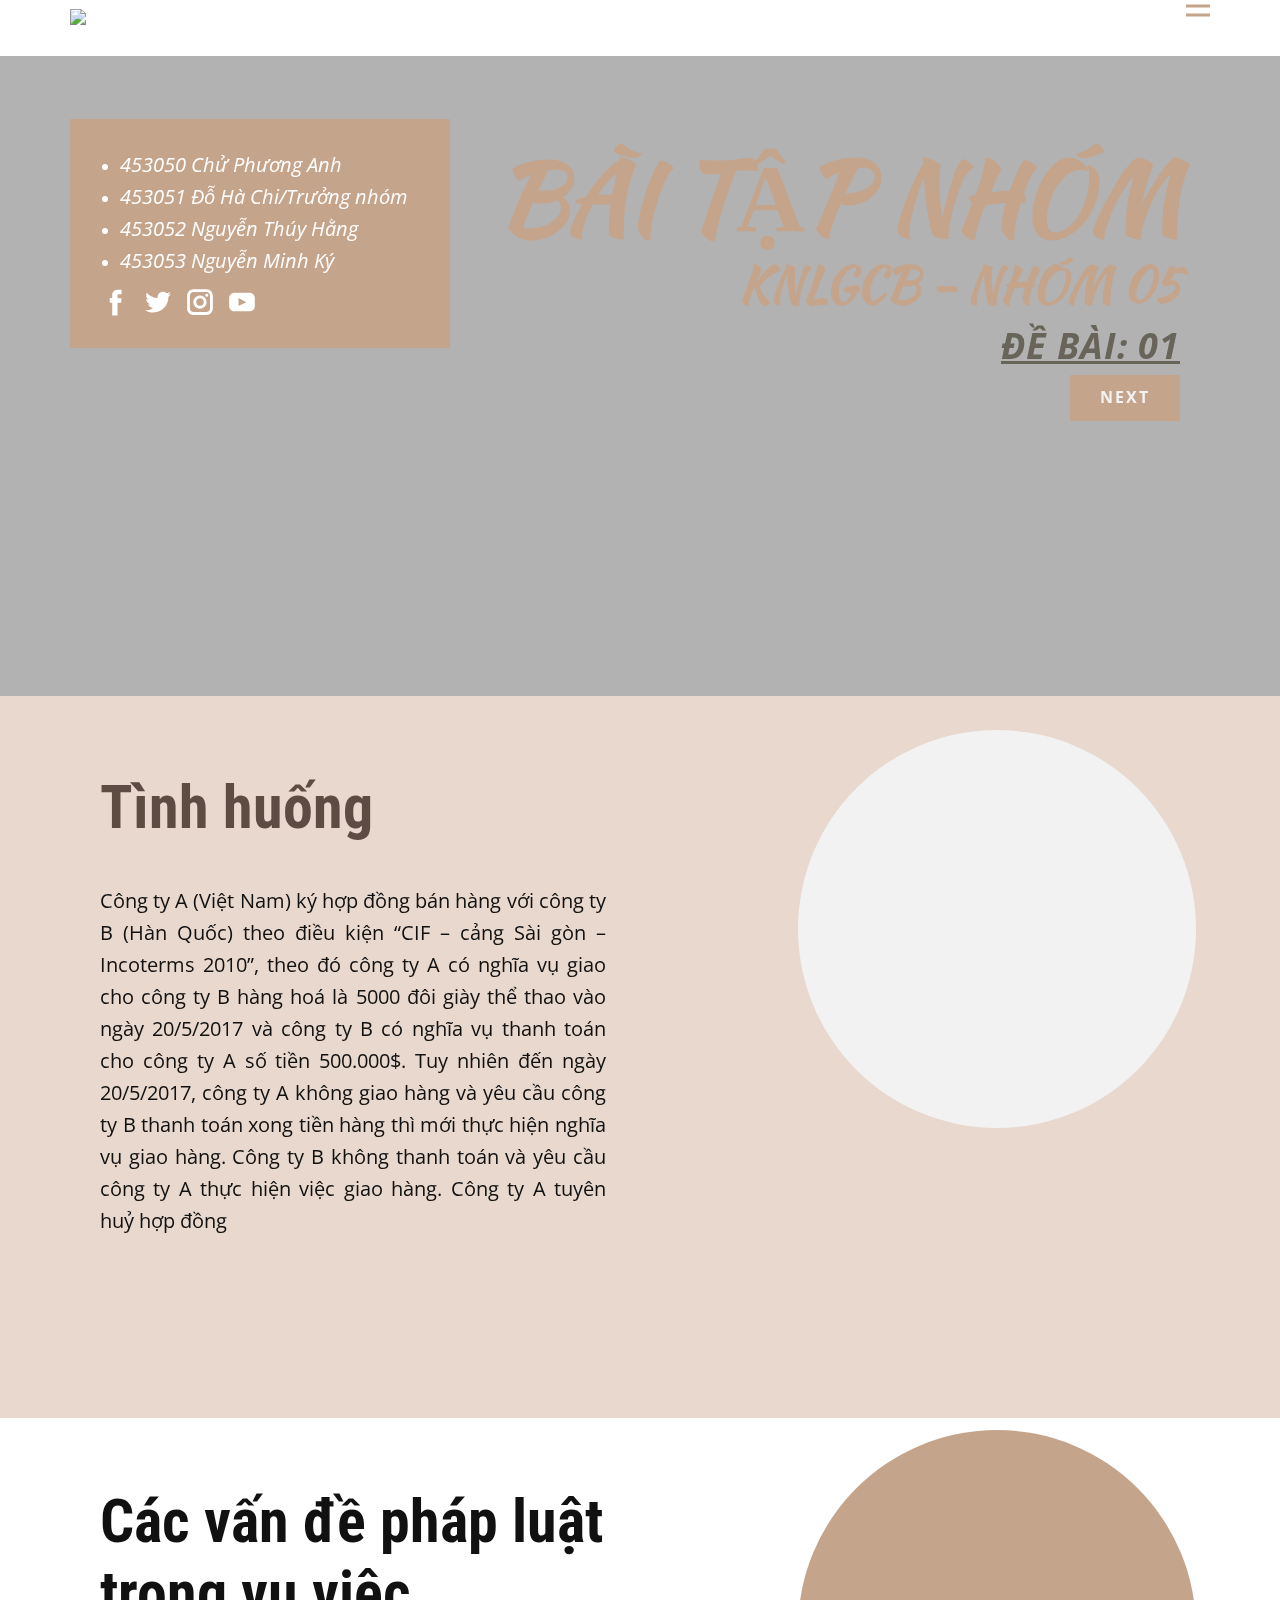
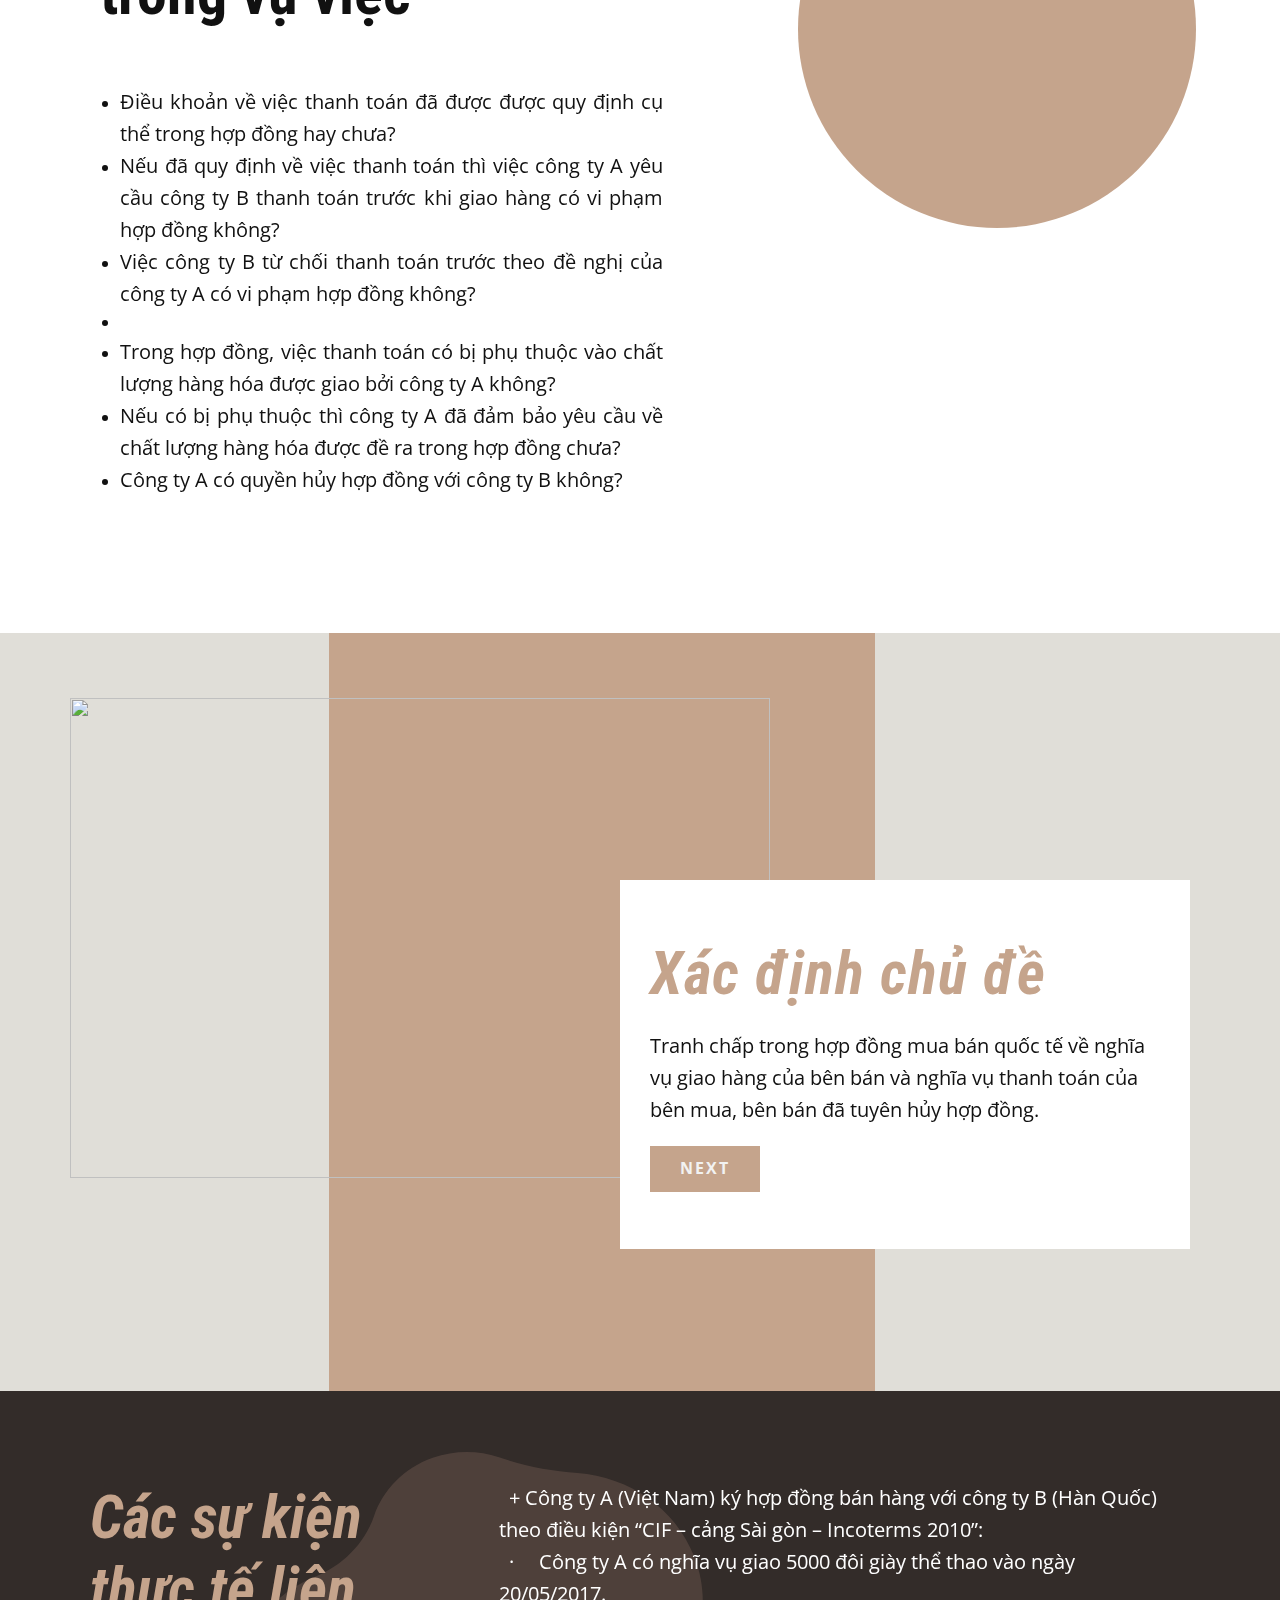
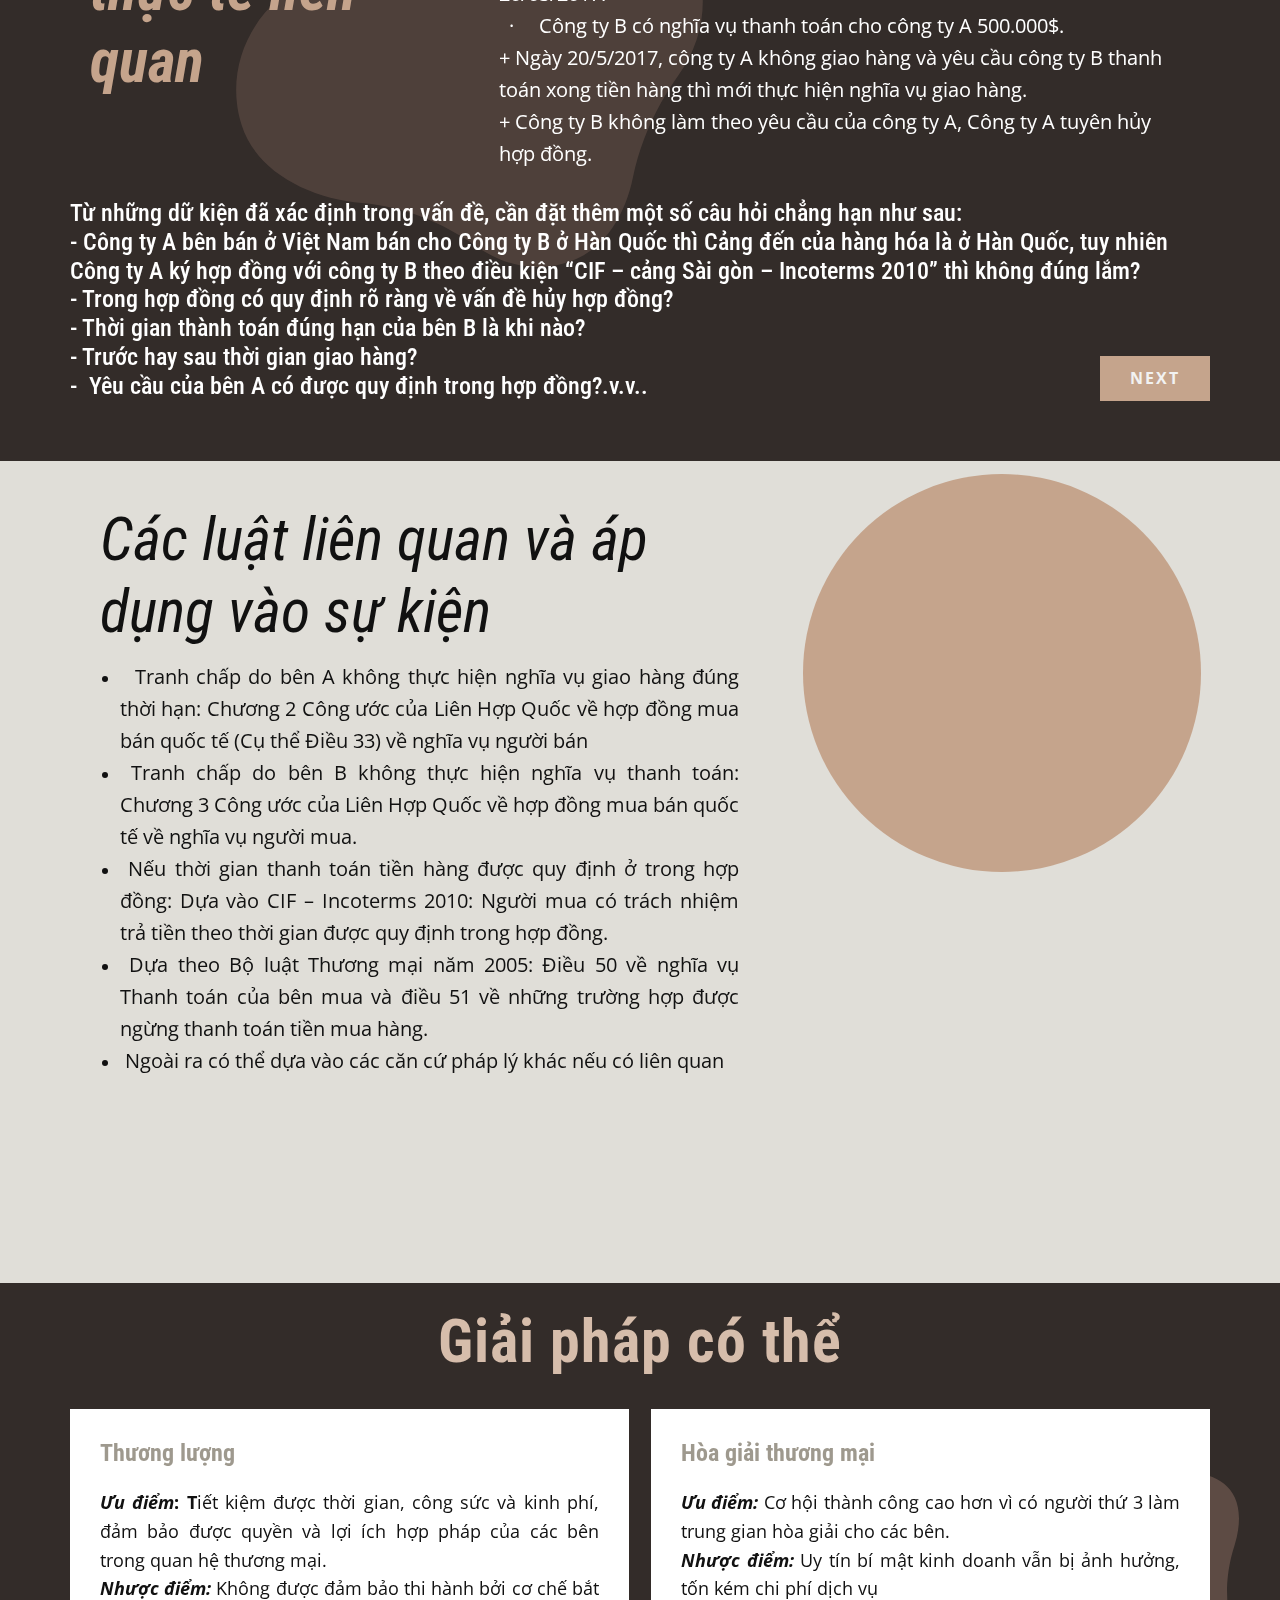
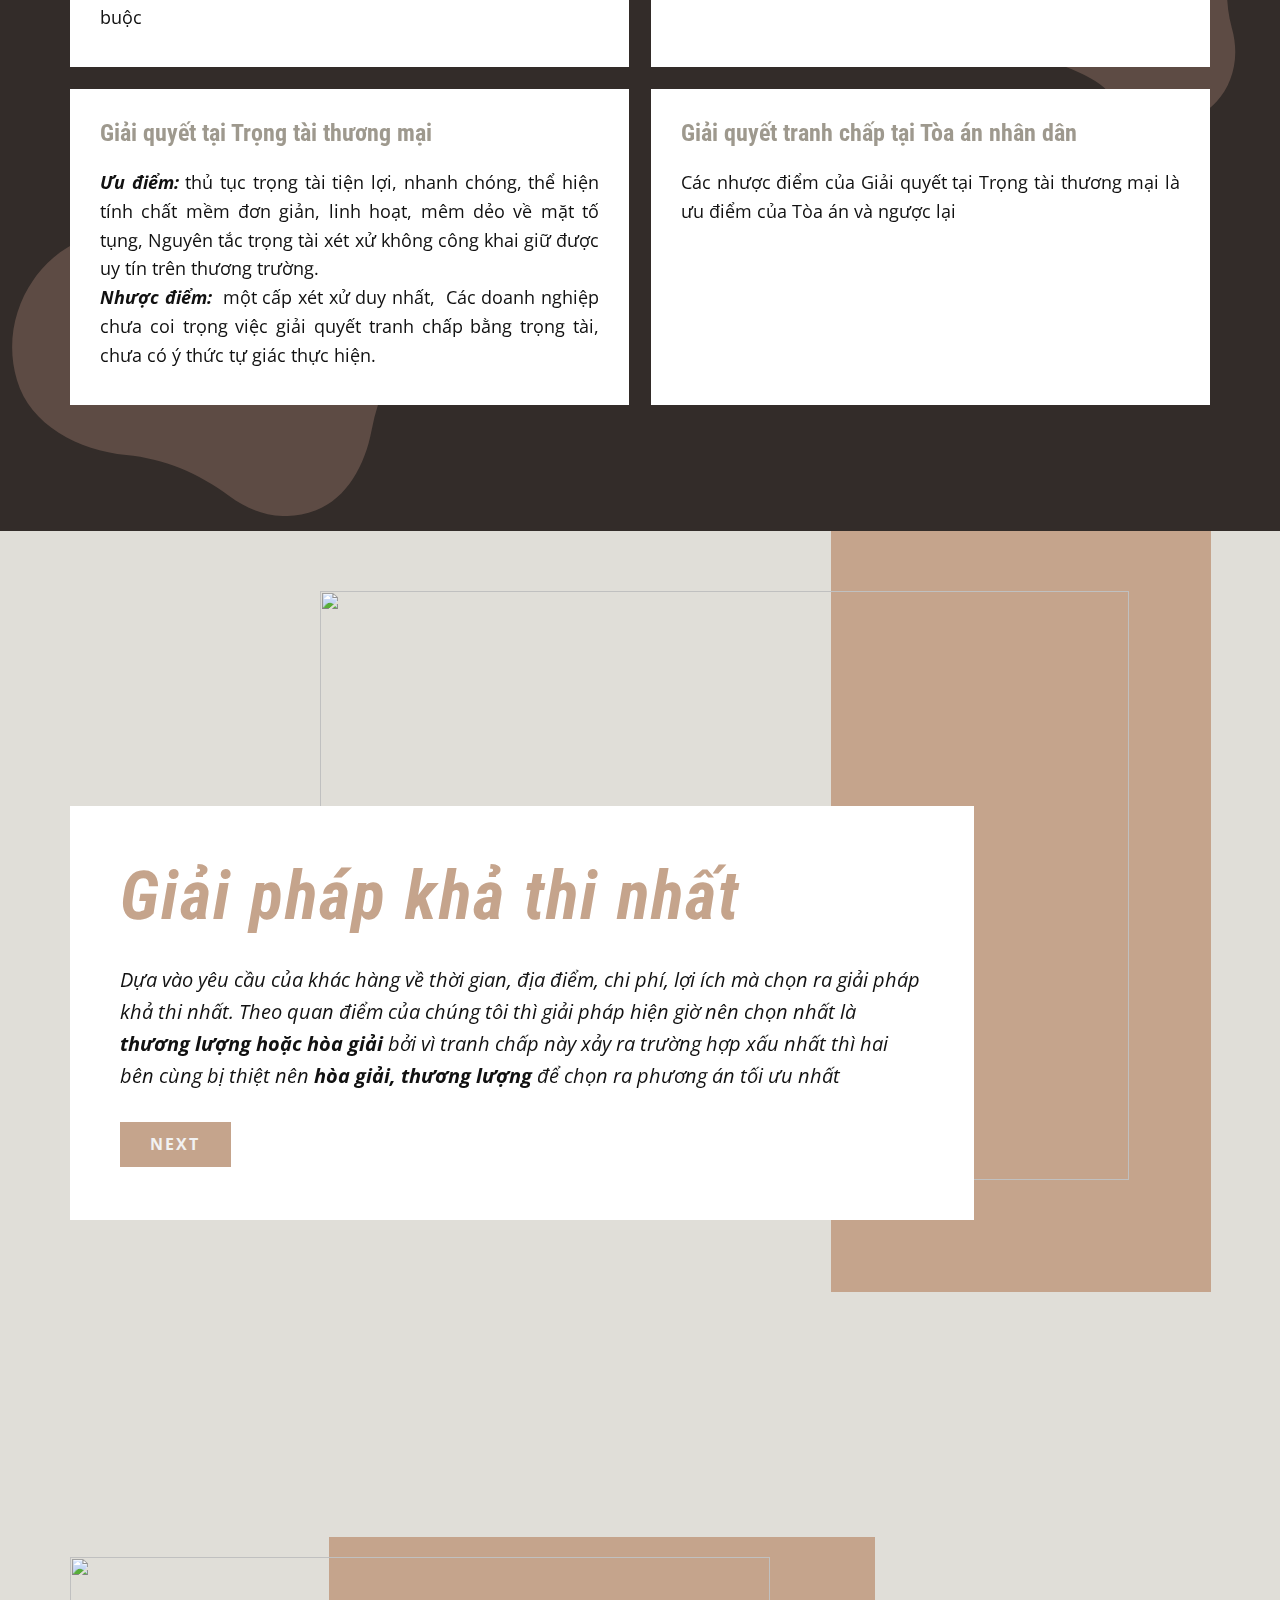
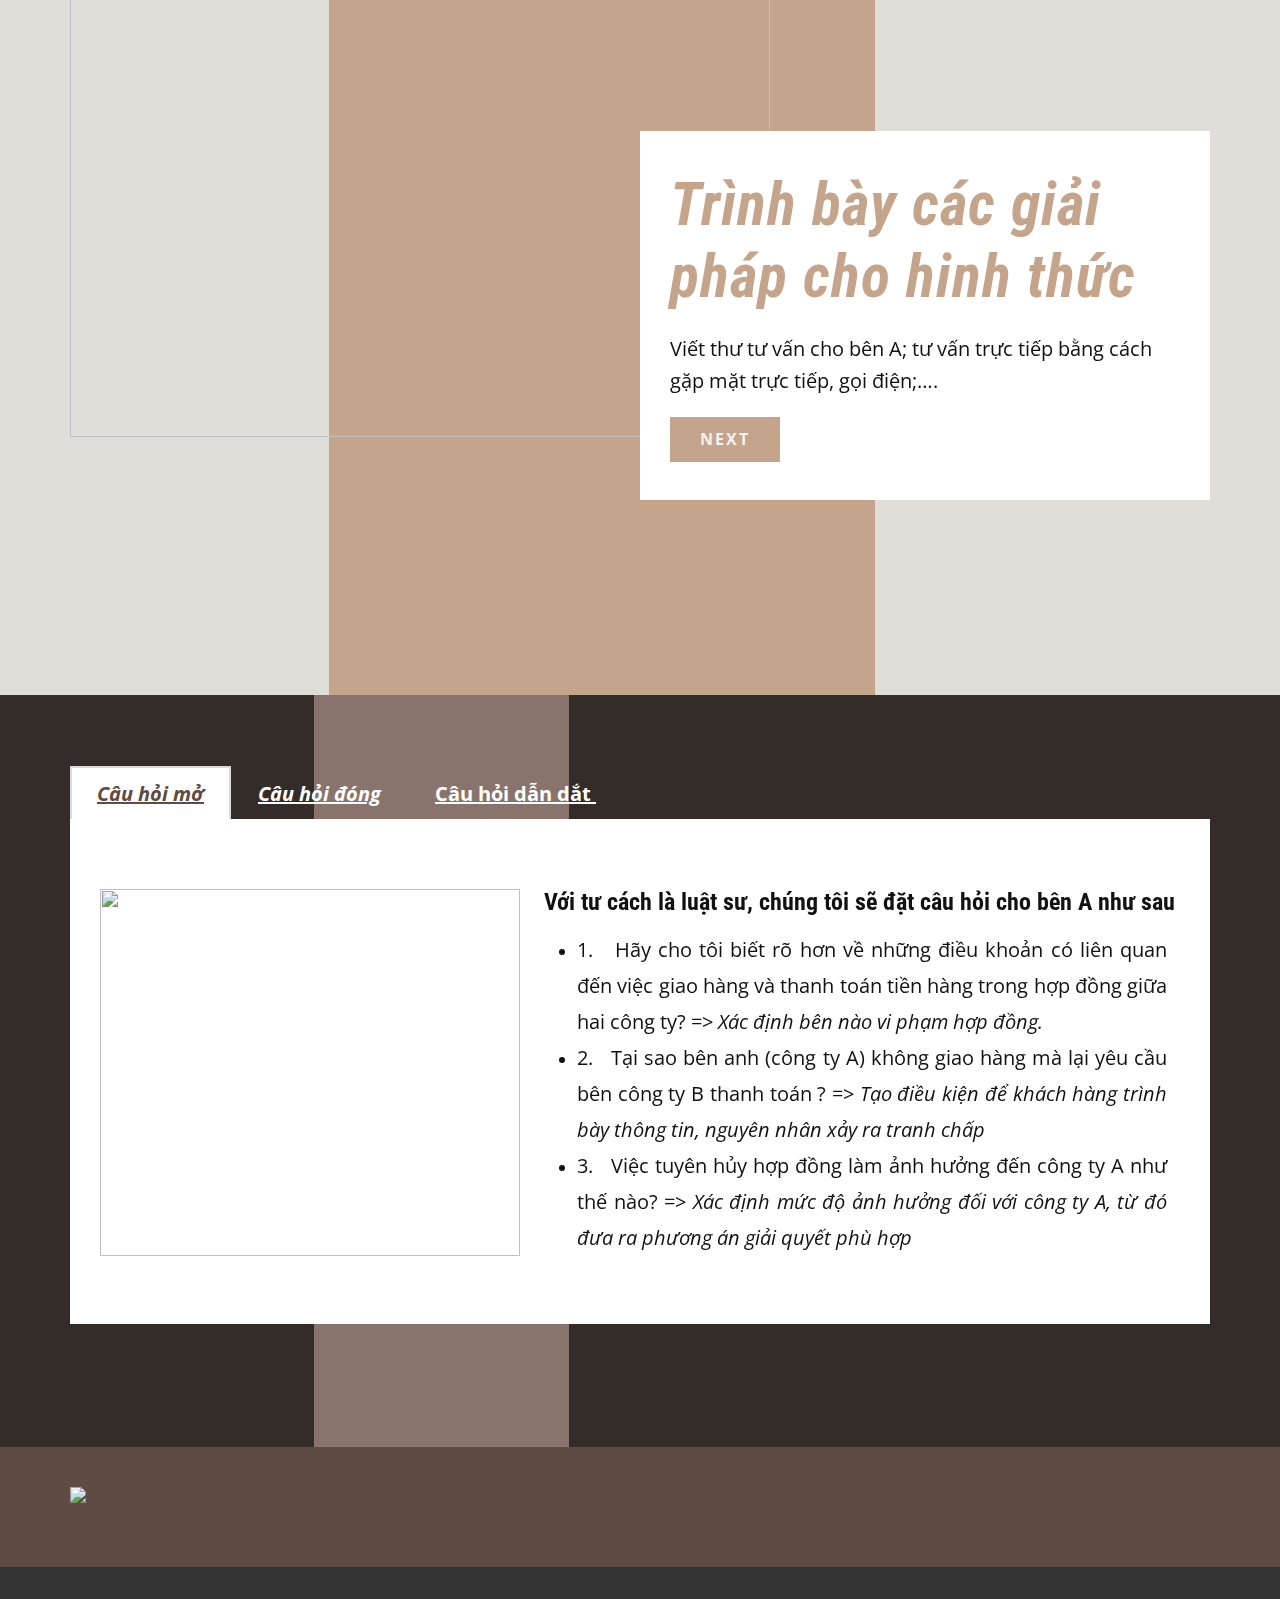
==== index.html @ 4d6f103b "Add files via upload" ====
<!DOCTYPE html>
<html style="font-size: 16px;">
  <head>
    <meta name="viewport" content="width=device-width, initial-scale=1.0">
    <meta charset="utf-8">
    <meta name="keywords" content="I like dogs, About Us, Owning a dog is great fun, Care of Your Dog, Warm Puppy, Subscribe, location, follow us">
    <meta name="description" content="">
    <meta name="page_type" content="np-template-header-footer-from-plugin">
    <title>Home</title>
    <link rel="stylesheet" href="nicepage.css" media="screen">
<link rel="stylesheet" href="Home.css" media="screen">
    <script class="u-script" type="text/javascript" src="jquery.js" defer=""></script>
    <script class="u-script" type="text/javascript" src="nicepage.js" defer=""></script>
    <meta name="generator" content="Nicepage 3.17.2, nicepage.com">
    
    <link id="u-theme-google-font" rel="stylesheet" href="https://fonts.googleapis.com/css?family=Roboto+Condensed:300,300i,400,400i,700,700i|Open+Sans:300,300i,400,400i,600,600i,700,700i,800,800i">
    <link id="u-page-google-font" rel="stylesheet" href="https://fonts.googleapis.com/css?family=Roboto+Condensed:300,300i,400,400i,700,700i|Roboto+Condensed:300,300i,400,400i,700,700i|Kaushan+Script:400">
    
    
    
    
    
    
    
    
    
    
    
    <script type="application/ld+json">{
		"@context": "http://schema.org",
		"@type": "Organization",
		"name": "",
		"logo": "images/logohlu600x600-02.png"
}</script>
    <meta property="og:title" content="Home">
    <meta property="og:type" content="website">
    <meta name="theme-color" content="#478ac9">
  </head>
  <body data-home-page="Home.html" data-home-page-title="Home" class="u-body"><header class="u-clearfix u-header u-sticky u-header" id="sec-077f"><div class="u-clearfix u-sheet u-sheet-1">
        <a href="https://nicepage.com" class="u-image u-logo u-image-1" data-image-width="601" data-image-height="601">
          <img src="images/logohlu600x600-02.png" class="u-logo-image u-logo-image-1" data-image-width="39.3847">
        </a>
        <nav class="u-menu u-menu-dropdown u-offcanvas u-menu-1" data-responsive-from="XL">
          <div class="menu-collapse" style="font-size: 1rem; letter-spacing: 0px;">
            <a class="u-button-style u-custom-left-right-menu-spacing u-custom-padding-bottom u-custom-top-bottom-menu-spacing u-nav-link u-text-active-palette-1-base u-text-hover-palette-2-base u-text-palette-3-base" href="#">
              <svg><use xmlns:xlink="http://www.w3.org/1999/xlink" xlink:href="#menu-hamburger"></use></svg>
              <svg version="1.1" xmlns="http://www.w3.org/2000/svg" xmlns:xlink="http://www.w3.org/1999/xlink"><defs><symbol id="menu-hamburger" viewBox="0 0 16 16" style="width: 16px; height: 16px;"><rect y="1" width="16" height="2"></rect><rect y="7" width="16" height="2"></rect><rect y="13" width="16" height="2"></rect>
</symbol>
</defs></svg>
            </a>
          </div>
          <div class="u-custom-menu u-nav-container">
            <ul class="u-nav u-spacing-30 u-unstyled u-nav-1"><li class="u-nav-item"><a class="u-button-style u-nav-link u-text-active-palette-3-base u-text-grey-90 u-text-hover-grey-90" href="Home.html" style="padding: 10px 0px;">Home</a>
</li><li class="u-nav-item"><a class="u-button-style u-nav-link u-text-active-palette-3-base u-text-grey-90 u-text-hover-grey-90" href="Home.html" style="padding: 10px 0px;">Home</a>
</li></ul>
          </div>
          <div class="u-custom-menu u-nav-container-collapse">
            <div class="u-black u-container-style u-inner-container-layout u-opacity u-opacity-95 u-sidenav">
              <div class="u-sidenav-overflow">
                <div class="u-menu-close"></div>
                <ul class="u-align-center u-nav u-popupmenu-items u-unstyled u-nav-2"><li class="u-nav-item"><a class="u-button-style u-nav-link" href="Home.html" style="padding: 10px 0px;">Home</a>
</li></ul>
              </div>
            </div>
            <div class="u-black u-menu-overlay u-opacity u-opacity-70"></div>
          </div>
        </nav>
      </div></header> 
    <section class="u-clearfix u-image u-lightbox u-parallax u-shading u-section-1" id="carousel_2db0" data-image-width="1200" data-image-height="630">
      <div class="u-clearfix u-sheet u-sheet-1">
        <div class="u-clearfix u-expanded-width u-layout-wrap u-layout-wrap-1">
          <div class="u-gutter-0 u-layout">
            <div class="u-layout-row">
              <div class="u-size-14-sm u-size-14-xs u-size-20-lg u-size-20-xl u-size-60-md">
                <div class="u-layout-col">
                  <div class="u-align-left u-container-style u-layout-cell u-left-cell u-palette-3-base u-size-30 u-layout-cell-1" data-animation-name="fadeIn" data-animation-duration="1000" data-animation-delay="0" data-animation-direction="Down">
                    <div class="u-container-layout u-valign-top u-container-layout-1">
                      <ul class="u-text u-text-1">
                        <li>
                          <span style="font-size: 1.25rem;">453050
  
  
  Chử Phương Anh</span>
                        </li>
                        <li>
                          <span style="font-size: 1.25rem;">453051
  
  
  Đỗ Hà Chi/Trưởng
  nhóm</span>
                        </li>
                        <li>
                          <span style="font-size: 1.25rem;">453052
  
  
  Nguyễn Thúy Hằng</span>
                        </li>
                        <li>
                          <span style="font-size: 1.25rem;">453053
  
  
  Nguyễn Minh Ký</span>
                        </li>
                      </ul>
                      <div class="u-social-icons u-spacing-10 u-social-icons-1">
                        <a class="u-social-url" target="_blank" href=""><span class="u-icon u-icon-circle u-social-facebook u-social-icon u-icon-1"><svg class="u-svg-link" preserveAspectRatio="xMidYMin slice" viewBox="0 0 112 112" style=""><use xmlns:xlink="http://www.w3.org/1999/xlink" xlink:href="#svg-94aa"></use></svg><svg class="u-svg-content" viewBox="0 0 112 112" x="0px" y="0px" id="svg-94aa"><path d="M75.5,28.8H65.4c-1.5,0-4,0.9-4,4.3v9.4h13.9l-1.5,15.8H61.4v45.1H42.8V58.3h-8.8V42.4h8.8V32.2 c0-7.4,3.4-18.8,18.8-18.8h13.8v15.4H75.5z"></path></svg></span>
                        </a>
                        <a class="u-social-url" target="_blank" href=""><span class="u-icon u-icon-circle u-social-icon u-social-twitter u-icon-2"><svg class="u-svg-link" preserveAspectRatio="xMidYMin slice" viewBox="0 0 112 112" style=""><use xmlns:xlink="http://www.w3.org/1999/xlink" xlink:href="#svg-273c"></use></svg><svg class="u-svg-content" viewBox="0 0 112 112" x="0px" y="0px" id="svg-273c"><path d="M92.2,38.2c0,0.8,0,1.6,0,2.3c0,24.3-18.6,52.4-52.6,52.4c-10.6,0.1-20.2-2.9-28.5-8.2 c1.4,0.2,2.9,0.2,4.4,0.2c8.7,0,16.7-2.9,23-7.9c-8.1-0.2-14.9-5.5-17.3-12.8c1.1,0.2,2.4,0.2,3.4,0.2c1.6,0,3.3-0.2,4.8-0.7 c-8.4-1.6-14.9-9.2-14.9-18c0-0.2,0-0.2,0-0.2c2.5,1.4,5.4,2.2,8.4,2.3c-5-3.3-8.3-8.9-8.3-15.4c0-3.4,1-6.5,2.5-9.2 c9.1,11.1,22.7,18.5,38,19.2c-0.2-1.4-0.4-2.8-0.4-4.3c0.1-10,8.3-18.2,18.5-18.2c5.4,0,10.1,2.2,13.5,5.7c4.3-0.8,8.1-2.3,11.7-4.5 c-1.4,4.3-4.3,7.9-8.1,10.1c3.7-0.4,7.3-1.4,10.6-2.9C98.9,32.3,95.7,35.5,92.2,38.2z"></path></svg></span>
                        </a>
                        <a class="u-social-url" target="_blank" href=""><span class="u-icon u-icon-circle u-social-icon u-social-instagram u-icon-3"><svg class="u-svg-link" preserveAspectRatio="xMidYMin slice" viewBox="0 0 112 112" style=""><use xmlns:xlink="http://www.w3.org/1999/xlink" xlink:href="#svg-1b26"></use></svg><svg class="u-svg-content" viewBox="0 0 112 112" x="0px" y="0px" id="svg-1b26"><path d="M55.9,32.9c-12.8,0-23.2,10.4-23.2,23.2s10.4,23.2,23.2,23.2s23.2-10.4,23.2-23.2S68.7,32.9,55.9,32.9z M55.9,69.4c-7.4,0-13.3-6-13.3-13.3c-0.1-7.4,6-13.3,13.3-13.3s13.3,6,13.3,13.3C69.3,63.5,63.3,69.4,55.9,69.4z"></path><path d="M79.7,26.8c-3,0-5.4,2.5-5.4,5.4s2.5,5.4,5.4,5.4c3,0,5.4-2.5,5.4-5.4S82.7,26.8,79.7,26.8z"></path><path d="M78.2,11H33.5C21,11,10.8,21.3,10.8,33.7v44.7c0,12.6,10.2,22.8,22.7,22.8h44.7c12.6,0,22.7-10.2,22.7-22.7 V33.7C100.8,21.1,90.6,11,78.2,11z M91,78.4c0,7.1-5.8,12.8-12.8,12.8H33.5c-7.1,0-12.8-5.8-12.8-12.8V33.7 c0-7.1,5.8-12.8,12.8-12.8h44.7c7.1,0,12.8,5.8,12.8,12.8V78.4z"></path></svg></span>
                        </a>
                        <a class="u-social-url" target="_blank" href="#"><span class="u-icon u-icon-circle u-social-icon u-social-youtube u-icon-4"><svg class="u-svg-link" preserveAspectRatio="xMidYMin slice" viewBox="0 0 112 112" style=""><use xmlns:xlink="http://www.w3.org/1999/xlink" xlink:href="#svg-61be"></use></svg><svg class="u-svg-content" viewBox="0 0 112 112" x="0px" y="0px" id="svg-61be"><path d="M82.3,24H29.7C19.3,24,11,32.5,11,43v26.7c0,10.5,8.3,19,18.7,19h52.5c10.3,0,18.7-8.5,18.7-19V43 C101,32.5,92.7,24,82.3,24L82.3,24z M69.7,57.6L45.1,69.5c-0.7,0.2-1.4-0.2-1.4-0.8V44.1c0-0.7,0.8-1.3,1.4-0.8l24.6,12.6 C70.4,56.2,70.4,57.3,69.7,57.6L69.7,57.6z"></path></svg></span>
                        </a>
                      </div>
                    </div>
                  </div>
                  <div class="u-align-left u-container-style u-hidden-md u-hidden-sm u-hidden-xs u-layout-cell u-left-cell u-opacity u-opacity-50 u-size-30 u-layout-cell-2">
                    <div class="u-container-layout u-container-layout-2"></div>
                  </div>
                </div>
              </div>
              <div class="u-size-13-lg u-size-13-xl u-size-19-sm u-size-19-xs u-size-30-md">
                <div class="u-layout-row">
                  <div class="u-container-style u-hidden-sm u-hidden-xs u-layout-cell u-size-60 u-layout-cell-3">
                    <div class="u-container-layout u-container-layout-3"></div>
                  </div>
                </div>
              </div>
              <div class="u-size-27 u-size-30-md">
                <div class="u-layout-row">
                  <div class="u-align-right u-container-style u-layout-cell u-right-cell u-size-60 u-layout-cell-4">
                    <div class="u-container-layout u-container-layout-4">
                      <h1 class="u-custom-font u-text u-text-palette-3-base u-title u-text-2" data-animation-name="fadeIn" data-animation-duration="1000" data-animation-delay="0">BÀI TẬP NHÓM</h1>
                      <h1 class="u-custom-font u-text u-text-palette-3-base u-title u-text-3" data-animation-name="zoomIn" data-animation-duration="1000" data-animation-delay="0" data-animation-direction="Down">KNLGCB - NHÓM 05</h1>
                      <p class="u-text u-text-palette-5-dark-2 u-text-4" data-animation-name="fadeIn" data-animation-duration="1000" data-animation-delay="0"><b><i><u>ĐỀ BÀI: 01</u></i></b>
                      </p>
                      <a href="Home.html#carousel_c78f" data-page-id="82183825" class="u-btn u-btn-rectangle u-button-style u-hover-palette-2-base u-palette-3-base u-radius-0 u-text-grey-5 u-btn-1" data-animation-name="bounceIn" data-animation-duration="1000" data-animation-delay="0" data-animation-direction="">NEXT</a>
                    </div>
                  </div>
                </div>
              </div>
            </div>
          </div>
        </div>
      </div>
    </section>
    <section class="u-align-center u-clearfix u-palette-3-light-2 u-section-2" id="carousel_c78f">
      <div class="u-clearfix u-sheet u-sheet-1">
        <div class="u-clearfix u-expanded-width u-layout-wrap u-layout-wrap-1">
          <div class="u-layout">
            <div class="u-layout-row">
              <div class="u-container-style u-layout-cell u-left-cell u-size-30 u-layout-cell-1">
                <div class="u-container-layout u-valign-bottom-md u-valign-bottom-sm u-valign-bottom-xs u-container-layout-1">
                  <h2 class="u-text u-text-palette-2-base u-text-1" data-animation-name="slideIn" data-animation-duration="1000" data-animation-delay="0" data-animation-direction="Down">Tình huống</h2>
                  <p class="u-align-justify u-text u-text-2" data-animation-name="zoomIn" data-animation-duration="1000" data-animation-delay="0" data-animation-direction="">
                    <span style="font-size: 1.25rem;">Công ty A (Việt Nam) ký hợp đồng bán hàng với công ty B (Hàn Quốc) theo điều kiện “CIF – cảng Sài gòn – Incoterms 2010”, theo đó công ty A có nghĩa vụ giao cho công ty B hàng hoá là 5000 đôi giày thể thao vào ngày 20/5/2017 và công ty B có nghĩa vụ thanh toán cho công ty A số tiền 500.000$. Tuy nhiên đến ngày 20/5/2017, công ty A không giao hàng và yêu cầu công ty B thanh toán xong tiền hàng thì mới thực hiện nghĩa vụ giao hàng. Công ty B không thanh toán và yêu cầu công ty A thực hiện việc giao hàng. Công ty A tuyên huỷ hợp đồng</span>
                    <br>
                  </p>
                </div>
              </div>
              <div class="u-container-style u-layout-cell u-right-cell u-size-30 u-layout-cell-2">
                <div class="u-container-layout u-container-layout-2">
                  <div class="u-grey-5 u-shape u-shape-circle u-shape-1"></div>
                  <div alt="" class="u-image u-image-circle u-image-1" data-image-width="870" data-image-height="489" data-animation-name="rotateIn" data-animation-duration="1000" data-animation-delay="0" data-animation-direction="" data-href="Home.html#carousel_f29f" data-page-id="82183825"></div>
                </div>
              </div>
            </div>
          </div>
        </div>
      </div>
    </section>
    <section class="u-align-center u-clearfix u-white u-section-3" id="carousel_f29f">
      <div class="u-clearfix u-sheet u-sheet-1">
        <div class="u-clearfix u-expanded-width u-layout-wrap u-layout-wrap-1">
          <div class="u-layout">
            <div class="u-layout-row">
              <div class="u-container-style u-layout-cell u-left-cell u-size-33 u-layout-cell-1">
                <div class="u-container-layout u-valign-bottom-md u-valign-bottom-sm u-valign-bottom-xs u-container-layout-1">
                  <h3 class="u-text u-text-1" data-animation-name="bounceIn" data-animation-duration="1000" data-animation-delay="0" data-animation-direction=""><b>Các
vấn đề pháp luật trong vụ việc</b>
                  </h3>
                  <ul class="u-align-justify u-text u-text-2" data-animation-name="slideIn" data-animation-duration="1000" data-animation-delay="0" data-animation-direction="Left">
                    <li>
                      <span style="font-size: 1.25rem;">Điều khoản về việc thanh toán đã được được quy
định cụ thể trong hợp đồng hay chưa?</span>
                    </li>
                    <li>
                      <span style="font-size: 1.25rem;">Nếu đã quy định về việc thanh toán thì việc công
ty A yêu cầu công ty B thanh toán trước khi giao hàng có vi phạm hợp đồng
không?</span>
                    </li>
                    <li>
                      <span style="font-size: 1.25rem;">Việc công ty B từ chối thanh toán trước theo đề
nghị của công ty A có vi phạm hợp đồng không?<b></b>
                      </span>
                    </li>
                    <li><!--[if !supportLists]--></li>
                    <li>
                      <span style="font-size: 1.25rem;">Trong
hợp đồng, việc thanh toán có bị phụ thuộc vào chất lượng hàng hóa được giao bởi
công ty A không?</span>
                    </li>
                    <li>
                      <span style="font-size: 1.25rem;">Nếu
có bị phụ thuộc thì công ty A đã đảm bảo yêu cầu về chất lượng hàng hóa được đề
ra trong hợp đồng chưa?<b></b>
                      </span>
                    </li>
                    <li>
                      <span style="font-size: 1.25rem;">Công
ty A có quyền hủy hợp đồng với công ty B không?</span>
                    </li>
                  </ul>
                </div>
              </div>
              <div class="u-container-style u-layout-cell u-right-cell u-size-27 u-layout-cell-2">
                <div class="u-container-layout u-container-layout-2">
                  <div class="u-palette-3-base u-shape u-shape-circle u-shape-1"></div>
                  <div alt="" class="u-image u-image-circle u-image-1" data-image-width="500" data-image-height="288" data-animation-name="zoomIn" data-animation-duration="1000" data-animation-delay="0" data-animation-direction="" data-href="Home.html#sec-9469" data-page-id="82183825"></div>
                </div>
              </div>
            </div>
          </div>
        </div>
      </div>
    </section>
    <section class="u-clearfix u-palette-5-light-1 u-section-4" id="sec-9469">
      <div class="u-clearfix u-sheet u-sheet-1">
        <div class="u-expanded-height u-palette-3-base u-shape u-shape-rectangle u-shape-1"></div>
        <img class="u-image u-image-1" src="images/b48b230d38b85a8fabea51ff4537968ced9ca714.jpg" data-animation-name="zoomIn" data-animation-duration="1000" data-animation-delay="0" data-animation-direction="" data-image-width="350" data-image-height="360">
        <div class="u-align-left u-container-style u-group u-white u-group-1">
          <div class="u-container-layout u-container-layout-1">
            <h1 class="u-text u-text-palette-3-base u-text-1" data-animation-name="slideIn" data-animation-duration="1000" data-animation-delay="0" data-animation-direction="Down"><i>Xác
định chủ đề</i>
            </h1>
            <p class="u-text u-text-2" data-animation-name="zoomIn" data-animation-duration="1000" data-animation-delay="0" data-animation-direction="">Tranh chấp trong hợp đồng mua bán quốc tế về nghĩa vụ
giao hàng của bên bán và nghĩa vụ thanh toán của bên mua, bên bán đã tuyên hủy
hợp đồng.&nbsp;&nbsp;</p>
            <a href="Home.html#sec-5d6a" data-page-id="82183825" class="u-border-0 u-btn u-button-style u-hover-palette-2-base u-palette-3-base u-text-grey-5 u-btn-1" data-animation-name="fadeIn" data-animation-duration="1000" data-animation-delay="0">next</a>
          </div>
        </div>
      </div>
    </section>
    <section class="u-clearfix u-palette-2-dark-3 u-section-5" id="sec-5d6a">
      <div class="u-clearfix u-sheet u-sheet-1">
        <div class="u-opacity u-opacity-65 u-shape u-shape-svg u-text-palette-2-dark-2 u-shape-1">
          <svg class="u-svg-link" preserveAspectRatio="none" viewBox="0 0 160 150" style=""><use xmlns:xlink="http://www.w3.org/1999/xlink" xlink:href="#svg-4fc8"></use></svg>
          <svg xmlns="http://www.w3.org/2000/svg" xmlns:xlink="http://www.w3.org/1999/xlink" version="1.1" xml:space="preserve" class="u-svg-content" viewBox="0 0 160 150" x="0px" y="0px" id="svg-4fc8"><path d="M43.2,126.9c14.2,1.3,27.6,7,39.1,15.6c8.3,6.1,19.4,10.3,32.7,5.3c11.7-4.4,18.6-17.4,21-30.2c2.6-13.3,8.1-25.9,15.7-37.1
	c8.3-12.1,10.8-27.9,5.3-42.7C150.5,20.3,134.6,9,117,7.6C107.9,6.9,98.8,5,90.1,1.9C83-0.6,75-0.7,67.4,2.1
	c-9.9,3.7-17,11.6-20.1,21c-3.3,10.1-10.9,18-20.6,22.2c-0.1,0-0.1,0.1-0.2,0.1c-20.3,8.9-31,32-24.6,53.2
	C6.9,115.6,25.2,125.2,43.2,126.9z"></path></svg>
        </div>
        <div class="u-clearfix u-expanded-width-lg u-expanded-width-md u-expanded-width-xl u-layout-wrap u-layout-wrap-1">
          <div class="u-gutter-0 u-layout">
            <div class="u-layout-row">
              <div class="u-align-left u-container-style u-layout-cell u-size-21-lg u-size-21-xl u-size-24-md u-size-24-sm u-size-24-xs u-layout-cell-1">
                <div class="u-container-layout u-valign-top u-container-layout-1">
                  <h3 class="u-text u-text-palette-3-base u-text-1" data-animation-name="fadeIn" data-animation-duration="1000" data-animation-delay="0"><i>Các
sự kiện thực tế liên quan</i>
                  </h3>
                </div>
              </div>
              <div class="u-container-style u-layout-cell u-size-36-md u-size-36-sm u-size-36-xs u-size-39-lg u-size-39-xl u-layout-cell-2">
                <div class="u-container-layout u-container-layout-2">
                  <p class="u-text u-text-2" data-animation-name="lightSpeedIn" data-animation-duration="1000" data-animation-delay="0" data-animation-direction="">&nbsp; + Công ty A (Việt Nam) ký hợp đồng bán hàng
với công ty B (Hàn Quốc) theo điều kiện “CIF – cảng Sài gòn – Incoterms 2010”:<br>&nbsp;&nbsp;<!--[if !supportLists]-->·&nbsp;&nbsp;&nbsp;&nbsp; <!--[endif]-->Công ty A có nghĩa vụ giao 5000 đôi giày thể
thao vào ngày 20/05/2017.<br>&nbsp;&nbsp;<!--[if !supportLists]-->·&nbsp;&nbsp;&nbsp;&nbsp; <!--[endif]-->Công ty B có nghĩa vụ thanh toán cho công ty A
500.000$.&nbsp;<br>+ Ngày 20/5/2017, công ty A không giao hàng
và yêu cầu công ty B thanh toán xong tiền hàng thì mới thực hiện nghĩa vụ giao
hàng.&nbsp;<br>+ Công ty B không làm theo yêu cầu của công
ty A, Công ty A tuyên hủy hợp đồng.&nbsp;&nbsp;
                  </p>
                </div>
              </div>
            </div>
          </div>
        </div>
        <h4 class="u-text u-text-default u-text-3" data-animation-name="flipIn" data-animation-duration="1000" data-animation-delay="0" data-animation-direction="X">Từ
những dữ kiện đã xác định trong vấn đề, cần đặt thêm một số câu hỏi chẳng hạn
như sau:<br>- Công ty A bên bán ở Việt Nam bán cho Công ty B ở Hàn Quốc thì Cảng đến
của hàng hóa là ở Hàn Quốc, tuy nhiên Công ty A ký hợp đồng với công ty B theo
điều kiện “CIF – cảng Sài gòn – Incoterms 2010” thì không đúng lắm?&nbsp;<br>- Trong hợp
đồng có quy định rõ ràng về vấn đề hủy hợp đồng?&nbsp;<br>- Thời gian thành toán đúng hạn
của bên B là khi nào?&nbsp;<br>- Trước hay sau thời gian giao hàng?&nbsp;<br>-&nbsp; Yêu cầu của bên A có
được quy định trong hợp đồng?.v.v..
        </h4>
        <a href="Home.html#carousel_1607" data-page-id="82183825" class="u-btn u-btn-rectangle u-button-style u-hover-palette-2-base u-palette-3-base u-text-grey-5 u-btn-1" data-animation-name="fadeIn" data-animation-duration="1000" data-animation-delay="0">next</a>
      </div>
    </section>
    <section class="u-align-center u-clearfix u-palette-5-light-1 u-section-6" id="carousel_1607">
      <div class="u-clearfix u-sheet u-sheet-1">
        <div class="u-clearfix u-expanded-width u-layout-wrap u-layout-wrap-1">
          <div class="u-layout">
            <div class="u-layout-row">
              <div class="u-container-style u-layout-cell u-left-cell u-size-37 u-layout-cell-1">
                <div class="u-container-layout u-valign-top u-container-layout-1">
                  <h3 class="u-text u-text-1" data-animation-name="zoomIn" data-animation-duration="1000" data-animation-delay="0" data-animation-direction=""><i>Các
luật liên quan và áp dụng vào sự kiện</i>
                    <br>
                  </h3>
                  <ul class="u-align-justify u-text u-text-2" data-animation-name="fadeIn" data-animation-duration="1000" data-animation-delay="0">
                    <li>
                      <span style="font-size: 1.25rem;">&nbsp; Tranh chấp do bên A không thực hiện nghĩa
vụ giao hàng đúng thời hạn: Chương 2 Công ước của Liên Hợp Quốc về hợp đồng mua
bán quốc tế (Cụ thể Điều 33) về nghĩa vụ người bán&nbsp;</span>
                    </li>
                    <li>
                      <span style="font-size: 1.25rem;">&nbsp;Tranh chấp do bên B không thực hiện nghĩa
vụ thanh toán: Chương 3 Công ước của Liên Hợp Quốc về hợp đồng mua bán quốc tế
về nghĩa vụ người mua.&nbsp;</span>
                    </li>
                    <li>
                      <span style="font-size: 1.25rem;">&nbsp;Nếu thời gian
thanh toán tiền hàng được quy định ở trong hợp đồng: Dựa vào CIF – Incoterms
2010: Người mua có trách nhiệm trả tiền theo thời gian được quy định trong hợp
đồng.&nbsp;</span>
                    </li>
                    <li>
                      <span style="font-size: 1.25rem;">&nbsp;Dựa theo Bộ luật Thương mại năm 2005: Điều 50 về nghĩa
vụ Thanh toán của bên mua và điều 51 về những trường hợp được ngừng thanh toán
tiền mua hàng.&nbsp;</span>
                    </li>
                    <li>
                      <span style="font-size: 1.25rem;">&nbsp;Ngoài ra có thể dựa vào các căn cứ pháp lý khác
nếu có liên quan</span>
                      <br>
                    </li>
                  </ul>
                </div>
              </div>
              <div class="u-container-style u-layout-cell u-right-cell u-size-23 u-layout-cell-2">
                <div class="u-container-layout u-container-layout-2">
                  <div class="u-palette-3-base u-shape u-shape-circle u-shape-1"></div>
                  <div alt="" class="u-image u-image-circle u-image-1" data-animation-name="rotateIn" data-animation-duration="1000" data-animation-delay="0" data-animation-direction="" data-image-width="680" data-image-height="350" data-href="Home.html#carousel_e251" data-page-id="82183825"></div>
                </div>
              </div>
            </div>
          </div>
        </div>
      </div>
    </section>
    <section class="u-align-center u-clearfix u-palette-2-dark-3 u-section-7" id="carousel_e251">
      <div class="u-clearfix u-sheet u-valign-middle-md u-valign-middle-sm u-valign-middle-xs u-sheet-1">
        <h1 class="u-text u-text-palette-2-light-3 u-text-1">
          <a class="u-active-none u-btn u-button-link u-button-style u-none u-text-palette-3-light-1 u-btn-1" href="Home.html#carousel_064c" data-page-id="82183825">Giải pháp có thể</a>
        </h1>
        <div class="u-shape u-shape-svg u-text-palette-2-dark-2 u-shape-1">
          <svg class="u-svg-link" preserveAspectRatio="none" viewBox="0 0 160 160" style=""><use xmlns:xlink="http://www.w3.org/1999/xlink" xlink:href="#svg-bab7"></use></svg>
          <svg xmlns="http://www.w3.org/2000/svg" xmlns:xlink="http://www.w3.org/1999/xlink" version="1.1" xml:space="preserve" class="u-svg-content" viewBox="0 0 160 160" x="0px" y="0px" id="svg-bab7"><path d="M157.4,45.5c11.3-39.1-16.3-50.2-43.8-43.8c-25.2,5.8-35.5,17.2-61,16.5C21.7,17.4,0,39.8,0,71.3
	c0,49.1,58.2,47.8,76.2,68.5c38.8,44.7,92.8,8.2,79.3-40.3C148.1,73.2,155.9,50.6,157.4,45.5z"></path></svg>
        </div>
        <div class="u-shape u-shape-svg u-text-palette-2-dark-2 u-shape-2">
          <svg class="u-svg-link" preserveAspectRatio="none" viewBox="0 0 160 150" style=""><use xmlns:xlink="http://www.w3.org/1999/xlink" xlink:href="#svg-61d8"></use></svg>
          <svg xmlns="http://www.w3.org/2000/svg" xmlns:xlink="http://www.w3.org/1999/xlink" version="1.1" xml:space="preserve" class="u-svg-content" viewBox="0 0 160 150" x="0px" y="0px" id="svg-61d8"><path d="M43.2,126.9c14.2,1.3,27.6,7,39.1,15.6c8.3,6.1,19.4,10.3,32.7,5.3c11.7-4.4,18.6-17.4,21-30.2c2.6-13.3,8.1-25.9,15.7-37.1
	c8.3-12.1,10.8-27.9,5.3-42.7C150.5,20.3,134.6,9,117,7.6C107.9,6.9,98.8,5,90.1,1.9C83-0.6,75-0.7,67.4,2.1
	c-9.9,3.7-17,11.6-20.1,21c-3.3,10.1-10.9,18-20.6,22.2c-0.1,0-0.1,0.1-0.2,0.1c-20.3,8.9-31,32-24.6,53.2
	C6.9,115.6,25.2,125.2,43.2,126.9z"></path></svg>
        </div>
        <div class="u-expanded-width u-list u-list-1">
          <div class="u-repeater u-repeater-1">
            <div class="u-container-style u-list-item u-repeater-item u-white u-list-item-1">
              <div class="u-container-layout u-similar-container u-container-layout-1">
                <h4 class="u-align-left u-custom-font u-font-roboto-condensed u-text u-text-default u-text-palette-5-dark-1 u-text-2" data-animation-name="lightSpeedIn" data-animation-duration="1000" data-animation-delay="0" data-animation-direction=""><b>Thương
lượng</b>
                </h4>
                <p class="u-align-justify u-text u-text-3" data-animation-name="rollIn" data-animation-duration="1000" data-animation-delay="0" data-animation-direction=""><b><i>Ưu
điểm</i>: T</b>iết kiệm được thời gian, công sức và kinh phí, đảm bảo
được quyền và lợi ích hợp pháp của các bên trong quan hệ thương mại.&nbsp;<br><b><i>Nhược
điểm:</i></b> Không được đảm bảo thi hành bởi cơ chế bắt buộc
                </p>
              </div>
            </div>
            <div class="u-container-style u-list-item u-repeater-item u-video-cover u-white u-list-item-2">
              <div class="u-container-layout u-similar-container u-container-layout-2">
                <h4 class="u-align-left u-custom-font u-font-roboto-condensed u-text u-text-default u-text-palette-5-dark-1 u-text-4" data-animation-name="lightSpeedIn" data-animation-duration="1000" data-animation-delay="0" data-animation-direction=""><b>Hòa
giải thương mại</b>
                </h4>
                <p class="u-align-justify u-text u-text-5" data-animation-name="rollIn" data-animation-duration="1000" data-animation-delay="0" data-animation-direction=""><b><i>Ưu
điểm:</i></b> Cơ
hội thành công cao hơn vì có người thứ 3 làm trung gian hòa giải cho các bên.&nbsp;<br><b><i>Nhược
điểm:</i></b> Uy tín bí mật kinh doanh vẫn bị ảnh hưởng, tốn kém chi phí dịch vụ&nbsp;
                </p>
              </div>
            </div>
            <div class="u-container-style u-list-item u-repeater-item u-video-cover u-white u-list-item-3">
              <div class="u-container-layout u-similar-container u-container-layout-3">
                <h4 class="u-align-left u-custom-font u-font-roboto-condensed u-text u-text-default u-text-palette-5-dark-1 u-text-6" data-animation-name="lightSpeedIn" data-animation-duration="1000" data-animation-delay="0" data-animation-direction=""><b>Giải
quyết tại Trọng tài thương mại</b>
                </h4>
                <p class="u-align-justify u-text u-text-7" data-animation-name="rollIn" data-animation-duration="1000" data-animation-delay="0" data-animation-direction=""><b><i>Ưu
điểm:</i></b> thủ tục trọng tài tiện lợi, nhanh chóng, thể hiện tính chất mềm đơn giản, linh
hoạt, mêm dẻo về mặt tố tụng, Nguyên tắc trọng tài xét xử không công khai giữ
được uy tín trên thương trường.&nbsp;<br><b><i>Nhược điểm:</i></b>&nbsp; một cấp xét xử duy nhất,&nbsp; Các doanh nghiệp chưa coi trọng việc giải quyết tranh chấp bằng trọng tài, chưa có ý
thức tự giác thực hiện.&nbsp;
                </p>
              </div>
            </div>
            <div class="u-container-style u-list-item u-repeater-item u-video-cover u-white u-list-item-4">
              <div class="u-container-layout u-similar-container u-container-layout-4">
                <h4 class="u-align-left u-custom-font u-font-roboto-condensed u-text u-text-default u-text-palette-5-dark-1 u-text-8" data-animation-name="lightSpeedIn" data-animation-duration="1000" data-animation-delay="0" data-animation-direction=""><b>Giải
quyết tranh chấp tại Tòa án nhân dân</b>
                </h4>
                <p class="u-align-justify u-text u-text-9" data-animation-name="rollIn" data-animation-duration="1000" data-animation-delay="0" data-animation-direction="">Các
nhược điểm của Giải quyết tại Trọng tài thương mại là ưu điểm của Tòa án và
ngược lại</p>
              </div>
            </div>
          </div>
        </div>
      </div>
    </section>
    <section class="u-clearfix u-palette-5-light-1 u-section-8" id="carousel_064c">
      <div class="u-clearfix u-sheet u-sheet-1">
        <div class="u-palette-3-base u-shape u-shape-rectangle u-shape-1"></div>
        <img src="images/unnamed.jpg" class="u-align-left u-image u-image-1" data-image-width="512" data-image-height="315">
        <div class="u-align-left u-container-style u-group u-white u-group-1">
          <div class="u-container-layout u-valign-middle u-container-layout-1">
            <h1 class="u-text u-text-palette-3-base u-text-1" data-animation-name="flipIn" data-animation-duration="1000" data-animation-delay="0" data-animation-direction="X"><i>Giải
pháp khả thi nhất</i>
            </h1>
            <p class="u-text u-text-2" data-animation-name="slideIn" data-animation-duration="1000" data-animation-delay="0" data-animation-direction="Down">Dựa
vào yêu cầu của khác hàng về thời gian, địa điểm, chi phí, lợi ích mà chọn ra
giải pháp khả thi nhất. Theo quan điểm của chúng tôi thì giải pháp hiện giờ nên
chọn nhất là <b><i>thương lượng hoặc hòa giải</i></b> bởi vì tranh chấp này xảy
ra trường hợp xấu nhất thì hai bên cùng bị thiệt nên <b><i>hòa giải, thương
lượng</i></b> để chọn ra phương án tối ưu nhất
            </p>
            <a href="Home.html#carousel_1bfa" data-page-id="82183825" class="u-btn u-btn-rectangle u-button-style u-hover-palette-2-base u-palette-3-base u-text-grey-5 u-btn-1">next</a>
          </div>
        </div>
      </div>
    </section>
    <section class="u-clearfix u-palette-5-light-1 u-section-9" id="carousel_1bfa">
      <div class="u-clearfix u-sheet u-sheet-1">
        <div class="u-expanded-height u-palette-3-base u-shape u-shape-rectangle u-shape-1"></div>
        <img class="u-image u-image-1" src="images/dang-ky-kinh-doanh-tu-van-phap-luat_1708151813.jpg" data-animation-name="jackInTheBox" data-animation-duration="1000" data-animation-delay="0" data-animation-direction="" data-image-width="660" data-image-height="412">
        <div class="u-align-left u-container-style u-group u-white u-group-1">
          <div class="u-container-layout u-valign-middle u-container-layout-1">
            <h1 class="u-text u-text-palette-3-base u-text-1" data-animation-name="rotateIn" data-animation-duration="1000" data-animation-delay="0" data-animation-direction=""><i>Trình
bày các giải pháp cho hinh thức</i>
              <br>
            </h1>
            <p class="u-text u-text-2" data-animation-name="slideIn" data-animation-duration="1000" data-animation-delay="0" data-animation-direction="Down">Viết thư tư vấn cho bên A; tư vấn trực tiếp bằng cách
gặp mặt trực tiếp, gọi điện;….&nbsp;&nbsp;</p>
            <a href="Home.html#carousel_7842" data-page-id="82183825" class="u-btn u-btn-rectangle u-button-style u-hover-palette-2-base u-palette-3-base u-text-grey-5 u-btn-1">next</a>
          </div>
        </div>
      </div>
    </section>
    <section class="u-align-left u-clearfix u-expanded-width-xl u-palette-2-dark-3 u-section-10" id="carousel_7842">
      <div class="u-clearfix u-sheet u-sheet-1">
        <div class="u-expanded-height-lg u-expanded-height-xl u-palette-2-dark-1 u-shape u-shape-rectangle u-shape-1"></div>
        <div class="u-expanded-width u-tabs u-tabs-1">
          <ul class="u-border-1 u-border-grey-25 u-tab-list u-unstyled" role="tablist">
            <li class="u-tab-item" role="presentation">
              <a class="active u-active-white u-border-2 u-border-active-grey-15 u-border-hover-grey-15 u-border-no-bottom u-button-style u-tab-link u-text-active-palette-2-base u-text-hover-black u-tab-link-1" id="link-tab-0da5" href="#tab-0da5" role="tab" aria-controls="tab-0da5" aria-selected="true"><b><i><u>Câu hỏi mở</u></i></b>
              </a>
            </li>
            <li class="u-tab-item u-tab-item-2" role="presentation">
              <a class="u-active-white u-border-2 u-border-active-grey-15 u-border-hover-grey-15 u-border-no-bottom u-button-style u-tab-link u-text-active-palette-2-base u-text-hover-black u-tab-link-2" id="link-tab-e1f7" href="#tab-e1f7" role="tab" aria-controls="tab-e1f7" aria-selected="false"><b><i><u>Câu
hỏi đóng</u></i></b>
                <br>
              </a>
            </li>
            <li class="u-tab-item u-tab-item-3" role="presentation">
              <a class="u-active-white u-border-2 u-border-active-grey-15 u-border-hover-grey-15 u-border-no-bottom u-button-style u-tab-link u-text-active-palette-2-base u-text-hover-black u-tab-link-3" id="link-tab-9633" href="#tab-9633" role="tab" aria-controls="tab-9633" aria-selected="false"><b><u>Câu
hỏi dẫn dắt&nbsp;</u></b>
                <br>
              </a>
            </li>
          </ul>
          <div class="u-tab-content">
            <div class="u-container-style u-tab-active u-tab-pane u-white u-tab-pane-1" id="tab-0da5" role="tabpanel" aria-labelledby="link-tab-0da5">
              <div class="u-container-layout u-container-layout-1">
                <h4 class="u-text u-text-1" data-animation-name="zoomIn" data-animation-duration="1000" data-animation-delay="0" data-animation-direction=""><b>Với
tư cách là luật sư, chúng tôi sẽ đặt câu hỏi cho bên A như sau</b>
                </h4>
                <img alt="" class="u-expanded-width-xs u-image u-image-default u-image-1" data-image-width="646" data-image-height="430" src="images/cau-hoi-dong-la-gi-2.jpg" data-animation-name="bounceIn" data-animation-duration="1000" data-animation-delay="0" data-animation-direction="Down">
                <ul class="u-align-justify u-text u-text-2" data-animation-name="zoomIn" data-animation-duration="1000" data-animation-delay="0" data-animation-direction="">
                  <li><!--[if !supportLists]-->
                    <span style="font-size: 1.25rem;">1.&nbsp;&nbsp; <!--[endif]-->Hãy cho tôi biết rõ hơn về những điều khoản có
liên quan đến việc giao hàng và thanh toán tiền hàng trong hợp đồng giữa hai
công ty? =&gt; <i>Xác định bên nào vi phạm hợp đồng.</i>
                    </span>
                  </li>
                  <li>
                    <span style="font-size: 1.25rem;">2.&nbsp;&nbsp; <!--[endif]-->Tại sao bên anh (công ty A) không giao hàng mà lại
yêu cầu bên công ty B thanh toán ? =&gt; <i>Tạo điều kiện để khách hàng trình
bày thông tin, nguyên nhân xảy ra tranh chấp</i>
                    </span>
                  </li>
                  <li>
                    <span style="font-size: 1.25rem;"><i><b></b></i><!--[if !supportLists]-->3.&nbsp;&nbsp; <!--[endif]-->Việc tuyên hủy hợp đồng làm ảnh hưởng đến công
ty A như thế nào? =&gt; <i>Xác định mức độ ảnh hưởng đối với công ty A, từ đó
đưa ra phương án giải quyết phù hợp<b></b></i>&nbsp;&nbsp;
                    </span>
                    <br>
                  </li>
                </ul>
              </div>
            </div>
            <div class="u-container-style u-tab-pane u-white u-tab-pane-2" id="tab-e1f7" role="tabpanel" aria-labelledby="link-tab-e1f7">
              <div class="u-container-layout u-container-layout-2">
                <h4 class="u-text u-text-3" data-animation-name="fadeIn" data-animation-duration="1000" data-animation-delay="0"><b>Với
tư cách là luật sư, chúng tôi sẽ đặt câu hỏi cho bên A như sau</b>
                </h4>
                <img alt="" class="u-expanded-width-xs u-image u-image-default u-image-2" data-image-width="1280" data-image-height="720" src="images/nghe-thuat-dat-cau-hoi-trong-ban-hang.jpg" data-animation-name="zoomIn" data-animation-duration="1000" data-animation-delay="0" data-animation-direction="">
                <ul class="u-align-justify u-text u-text-4" data-animation-name="lightSpeedIn" data-animation-duration="1000" data-animation-delay="0" data-animation-direction="">
                  <li><!--[if !supportLists]-->
                    <span style="font-size: 1.25rem;">1.&nbsp;&nbsp; <!--[endif]-->Thời gian thanh toán số tiền
hàng của công ty B có được quy định ở trong hợp đồng không? =&gt; <i>Xác nhận
thông tin trong hợp đồng, từ đó có hướng tư vấn và giải quyết phù hợp.</i>&nbsp;
                    </span>
                  </li>
                  <li>
                    <span style="font-size: 1.25rem;"><!--[if !supportLists]-->2.&nbsp;&nbsp; <!--[endif]-->Hai bên công ty đã đàm phán lại với nhau về việc
này hay chưa? =&gt; <i>Để đề ra phương án giải quyết hợp lí.<b><u></u></b></i>&nbsp;
                    </span>
                  </li>
                  <li>
                    <span style="font-size: 1.25rem;"><!--[if !supportLists]-->3.&nbsp;&nbsp; <!--[endif]-->Vào ngày giao hàng, Công ty A đã chuẩn bị đủ số
lượng hàng để giao cho bên B như hợp đồng không? =&gt; <i>Xác nhận xem công ty
A có hoàn thành nghĩa vụ.<b><u></u></b></i>&nbsp;&nbsp;
                    </span>
                    <br>
                  </li>
                </ul>
              </div>
            </div>
            <div class="u-align-center u-container-style u-tab-pane u-white u-tab-pane-3" id="tab-9633" role="tabpanel" aria-labelledby="link-tab-9633">
              <div class="u-container-layout u-container-layout-3">
                <h4 class="u-text u-text-5"><b>Với việc đại diện cho công ty A, chúng tôi sẽ
đặt những câu hỏi dẫn dắt cho công ty B như sau:</b>&nbsp;&nbsp;<br>
                </h4>
                <div id="carousel-1c88" data-interval="5000" data-u-ride="false" class="u-carousel u-slider u-slider-1" data-pause="false">
                  <ol class="u-absolute-hcenter u-carousel-indicators u-hidden u-carousel-indicators-1">
                    <li data-u-target="#carousel-1c88" class="u-active u-grey-30" data-u-slide-to="0"></li>
                    <li data-u-target="#carousel-1c88" class="u-grey-30" data-u-slide-to="1"></li>
                    <li data-u-target="#carousel-1c88" class="u-grey-30" data-u-slide-to="2"></li>
                  </ol>
                  <div class="u-carousel-inner" role="listbox">
                    <div class="u-active u-carousel-item u-container-style u-slide">
                      <div class="u-container-layout u-container-layout-4">
                        <h3 class="u-align-center u-text u-text-6">CÂU 1</h3>
                        <p class="u-align-justify u-text u-text-7" data-animation-name="pulse" data-animation-duration="1000" data-animation-delay="0" data-animation-direction="">“CIF
– Cảng Sài Gòn – Incoterms 2010” không có những điều kiện về việc thanh toán
của bên mua ,bên A sợ rằng giao dịch có thể phát sinh tình trạng xấu, ảnh hưởng
đến vấn đề tài chính, ví dụ như bên B sẽ không thanh toán hoặc thanh toán chậm.
Vậy Anh/chị có thấy yêu cầu của công ty A có phần có lí không?</p>
                        <p class="u-align-justify u-text u-text-8" data-animation-name="lightSpeedIn" data-animation-duration="1000" data-animation-delay="0" data-animation-direction="">=&gt; <i>Dẫn dắt đến rủi ro của công ty A nếu bên B nhận hàng trước rồi mới thanh
toán.</i>
                        </p>
                      </div>
                    </div>
                    <div class="u-carousel-item u-container-style u-slide">
                      <div class="u-container-layout u-container-layout-5">
                        <h3 class="u-align-center u-text u-text-9">CÂU 2</h3>
                        <p class="u-align-justify u-text u-text-10" data-animation-name="bounceIn" data-animation-duration="1000" data-animation-delay="0" data-animation-direction="">Nếu
không đồng ý thanh toán khiến công ty A buộc phải hoãn việc giao hàng đồng
nghĩa công ty B nhận hàng muộn có thể ảnh hưởng trực tiếp đến việc kinh doanh
của công ty B, vậy tại sao quý công ty không đông ý thanh toán hoặc tìm giải
pháp thích hợp mà chỉ kiên quyết từ chối thanh toán?&nbsp;</p>
                        <p class="u-align-justify u-text u-text-11">=&gt; <i>Cho thấy công ty B có thể giải quyết theo cách khác thay vì từ chối đề nghị
của công ty A vì cả 2 công ty đều có chung quan điểm là nếu hủy hợp đồng thì cả
2 đều thiệt.</i>
                          <br>
                        </p>
                      </div>
                    </div>
                    <div class="u-carousel-item u-container-style u-slide">
                      <div class="u-container-layout u-container-layout-6">
                        <h3 class="u-align-center u-text u-text-12">CÂU 3</h3>
                        <p class="u-align-justify u-text u-text-13" data-animation-name="zoomIn" data-animation-duration="1000" data-animation-delay="0" data-animation-direction="">Các điều kiện của “CIF – Cảng Sài Gòn –
Incoterms 2010” đã đảm bảo cho chất lượng hàng hóa và quá trình vận chuyển
hàng, vậy tại sao bên Anh/chị lại không chấp nhận yêu cầu thanh toán trước khi
giao hàng? Không lẽ nào Anh/chị lại sợ hàng giao có vấn đề?</p>
                        <p class="u-align-justify u-text u-text-14" data-animation-name="flipIn" data-animation-duration="1000" data-animation-delay="0" data-animation-direction="X">=&gt;<i>Theo “CIF – Cảng Sài Gòn – Incoterms
2010” thì rõ ràng bên B có lợi hơn, do đó không có lí do để bên B từ chối yêu
cầu của A.</i>
                          <br>
                        </p>
                      </div>
                    </div>
                  </div>
                  <a class="u-absolute-vcenter u-carousel-control u-carousel-control-prev u-grey-70 u-icon-circle u-spacing-9 u-carousel-control-1" href="#carousel-1c88" role="button" data-u-slide="prev">
                    <span aria-hidden="true">
                      <svg viewBox="0 0 477.175 477.175"><path d="M145.188,238.575l215.5-215.5c5.3-5.3,5.3-13.8,0-19.1s-13.8-5.3-19.1,0l-225.1,225.1c-5.3,5.3-5.3,13.8,0,19.1l225.1,225
                    c2.6,2.6,6.1,4,9.5,4s6.9-1.3,9.5-4c5.3-5.3,5.3-13.8,0-19.1L145.188,238.575z"></path></svg>
                    </span>
                    <span class="sr-only">+Previous</span>
                  </a>
                  <a class="u-absolute-vcenter u-carousel-control u-carousel-control-next u-grey-70 u-icon-circle u-spacing-9 u-carousel-control-2" href="#carousel-1c88" role="button" data-u-slide="next">
                    <span aria-hidden="true">
                      <svg viewBox="0 0 477.175 477.175"><path d="M360.731,229.075l-225.1-225.1c-5.3-5.3-13.8-5.3-19.1,0s-5.3,13.8,0,19.1l215.5,215.5l-215.5,215.5
                    c-5.3,5.3-5.3,13.8,0,19.1c2.6,2.6,6.1,4,9.5,4c3.4,0,6.9-1.3,9.5-4l225.1-225.1C365.931,242.875,365.931,234.275,360.731,229.075z"></path></svg>
                    </span>
                    <span class="sr-only">+Next</span>
                  </a>
                </div>
              </div>
            </div>
          </div>
        </div>
      </div>
    </section>
    
    
    <footer class="u-clearfix u-footer u-palette-2-base" id="sec-ecd9"><div class="u-clearfix u-sheet u-sheet-1">
        <a href="https://nicepage.com" class="u-image u-logo u-image-1" data-image-width="601" data-image-height="601">
          <img src="images/logohlu600x600-02.png" class="u-logo-image u-logo-image-1" data-image-width="80">
        </a>
      </div></footer>
    <section class="u-backlink u-clearfix u-grey-80">
     
    </section>
  </body>
</html>
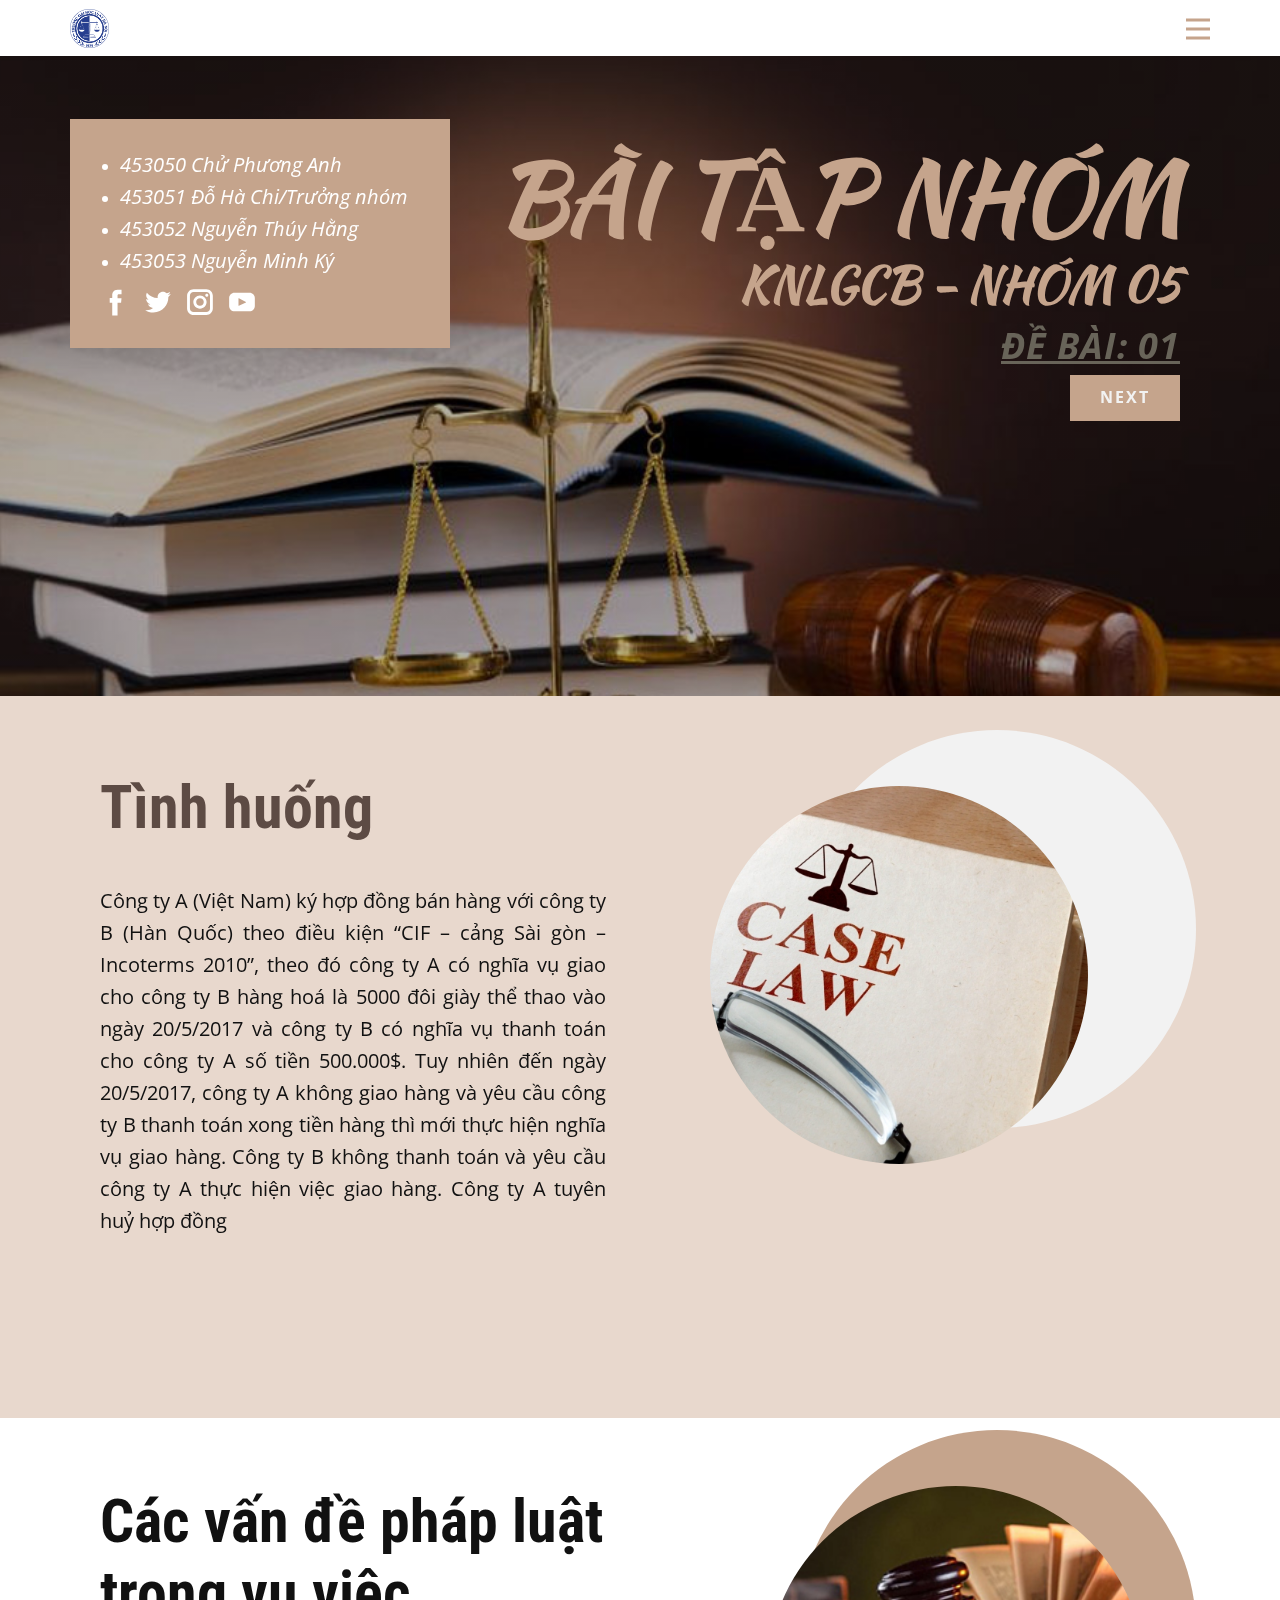
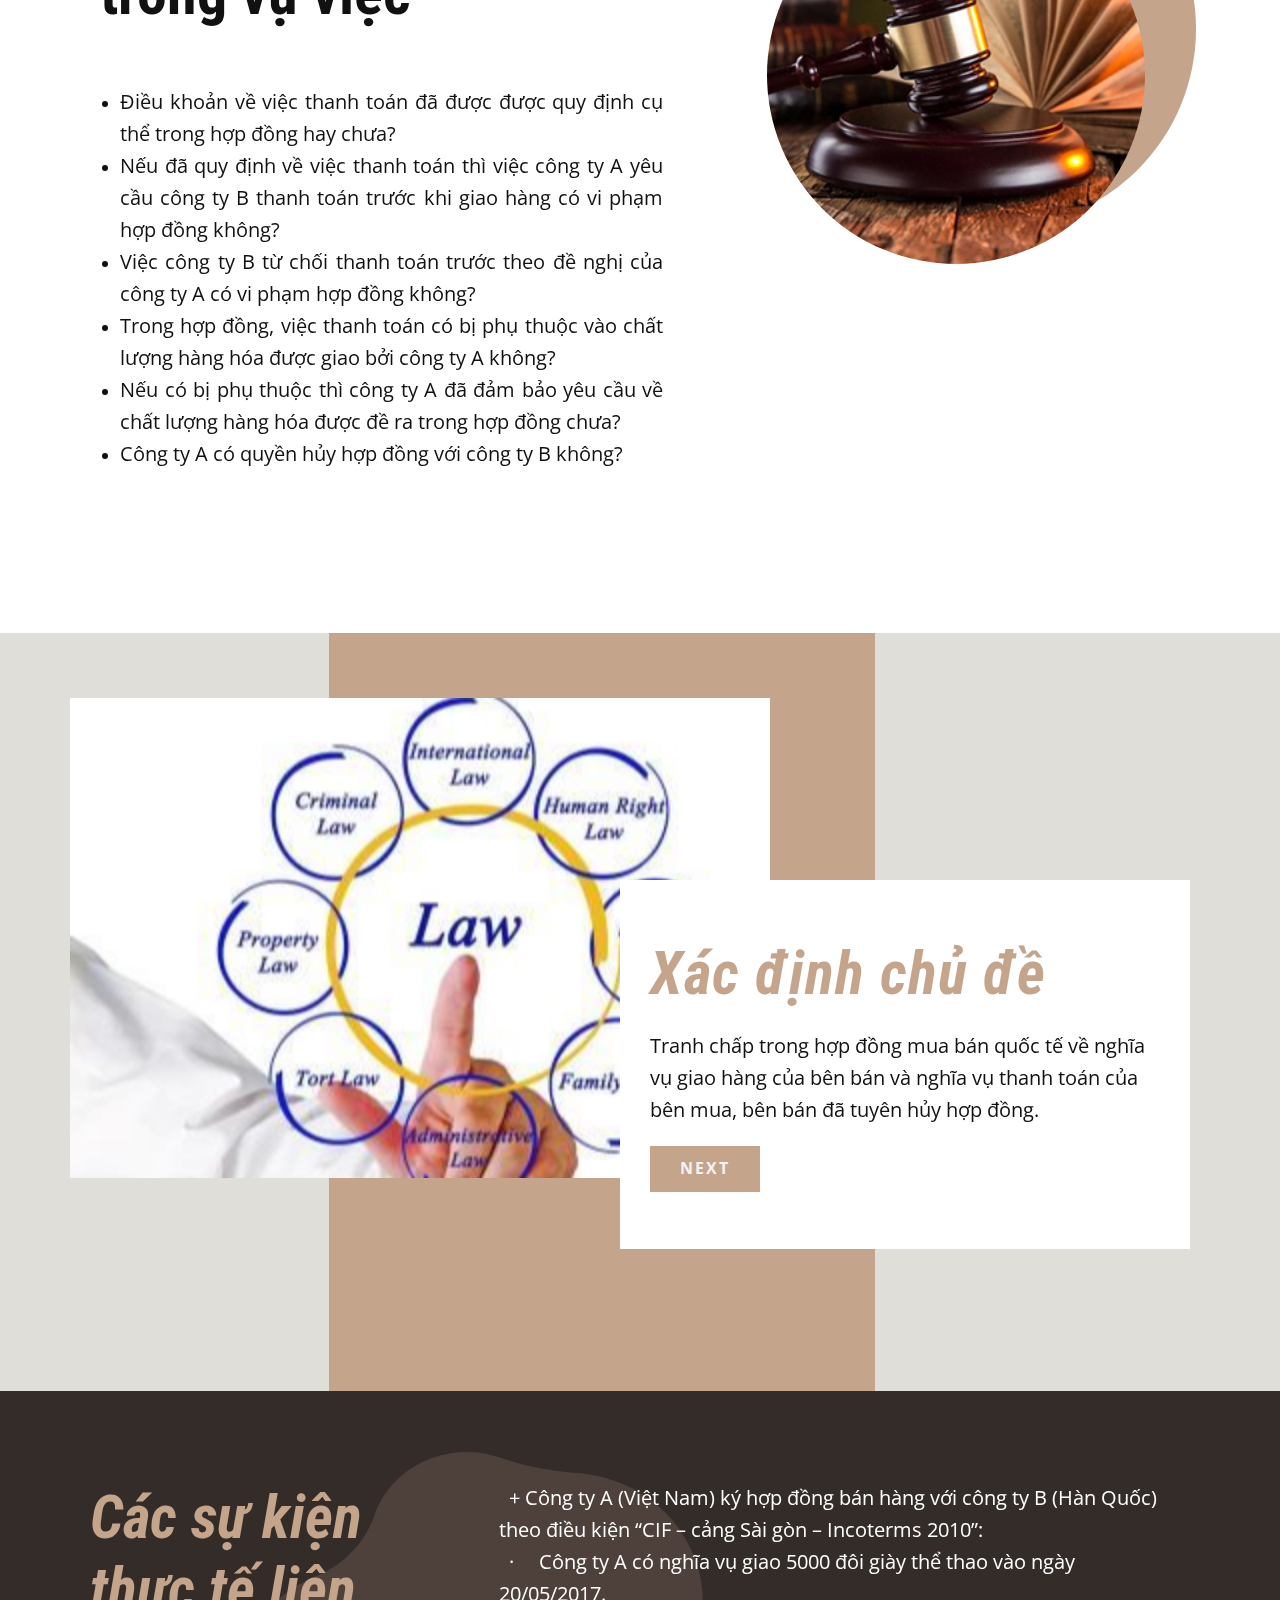
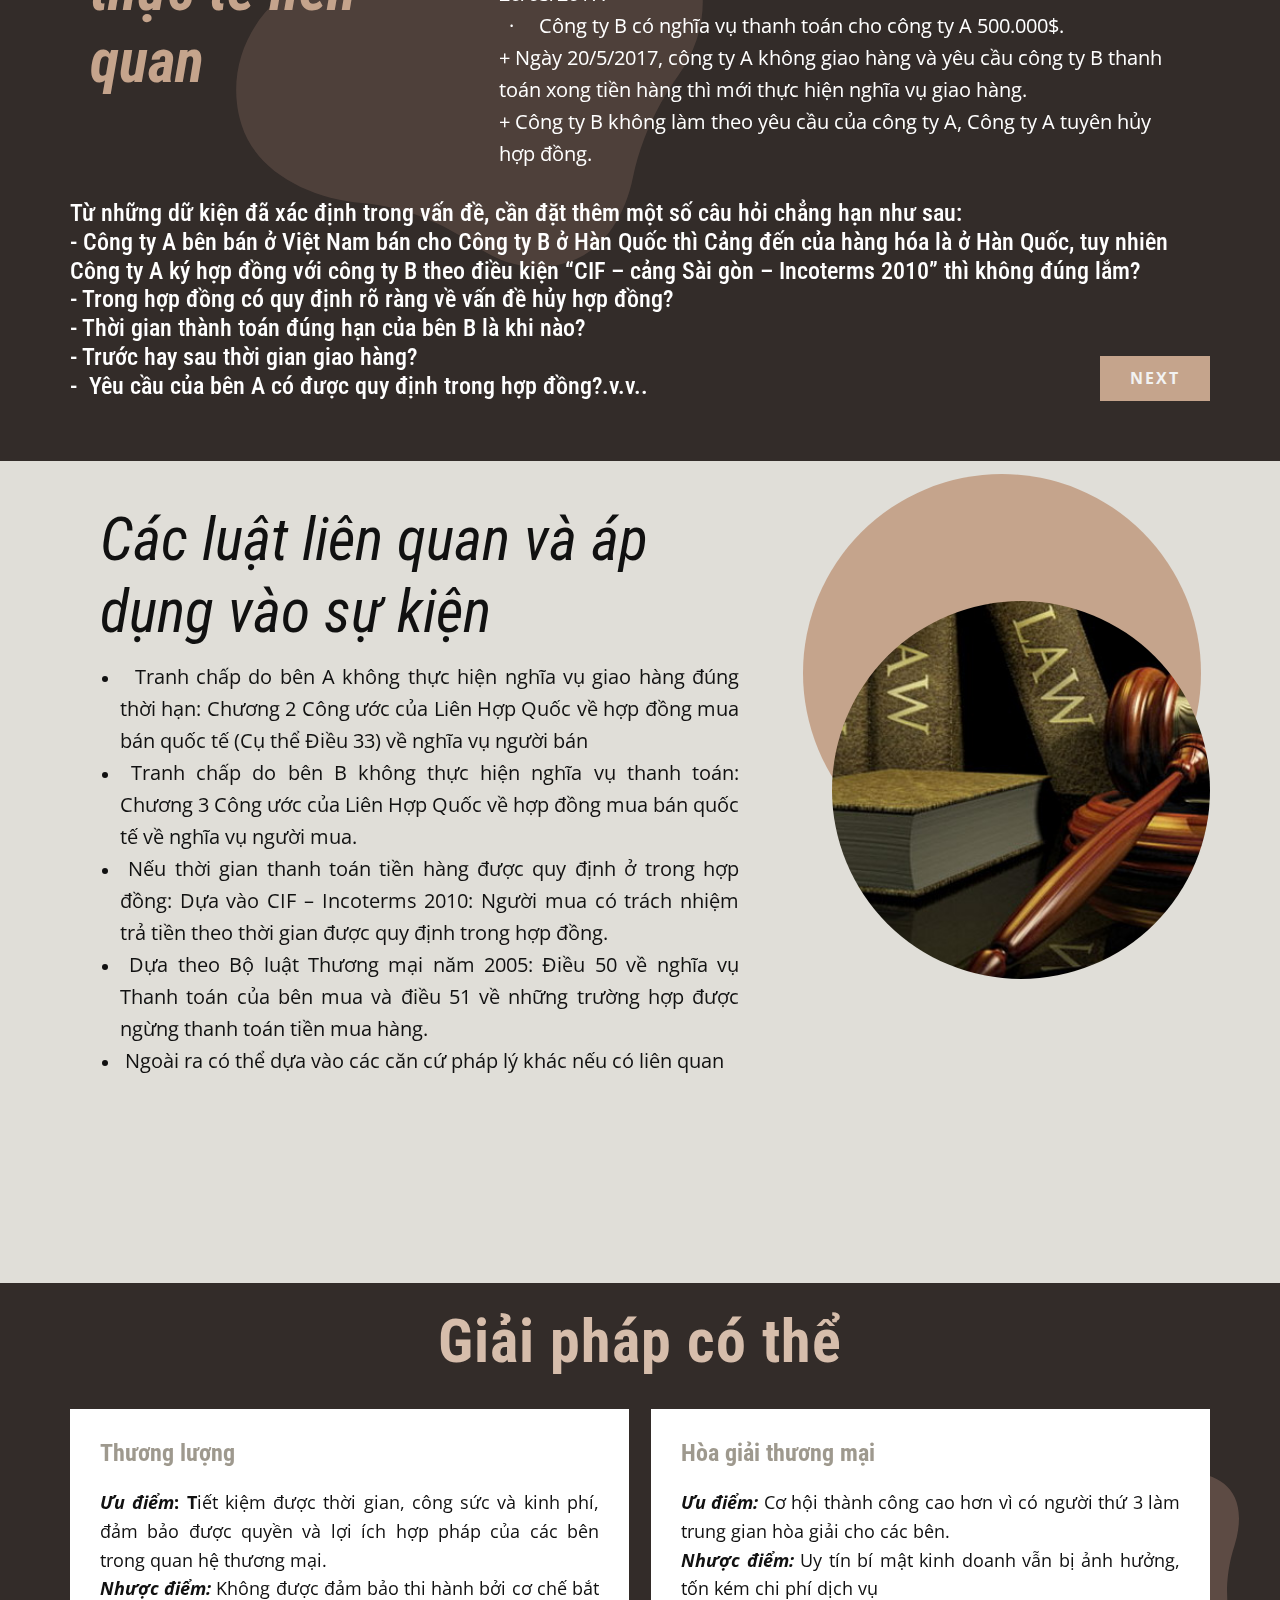
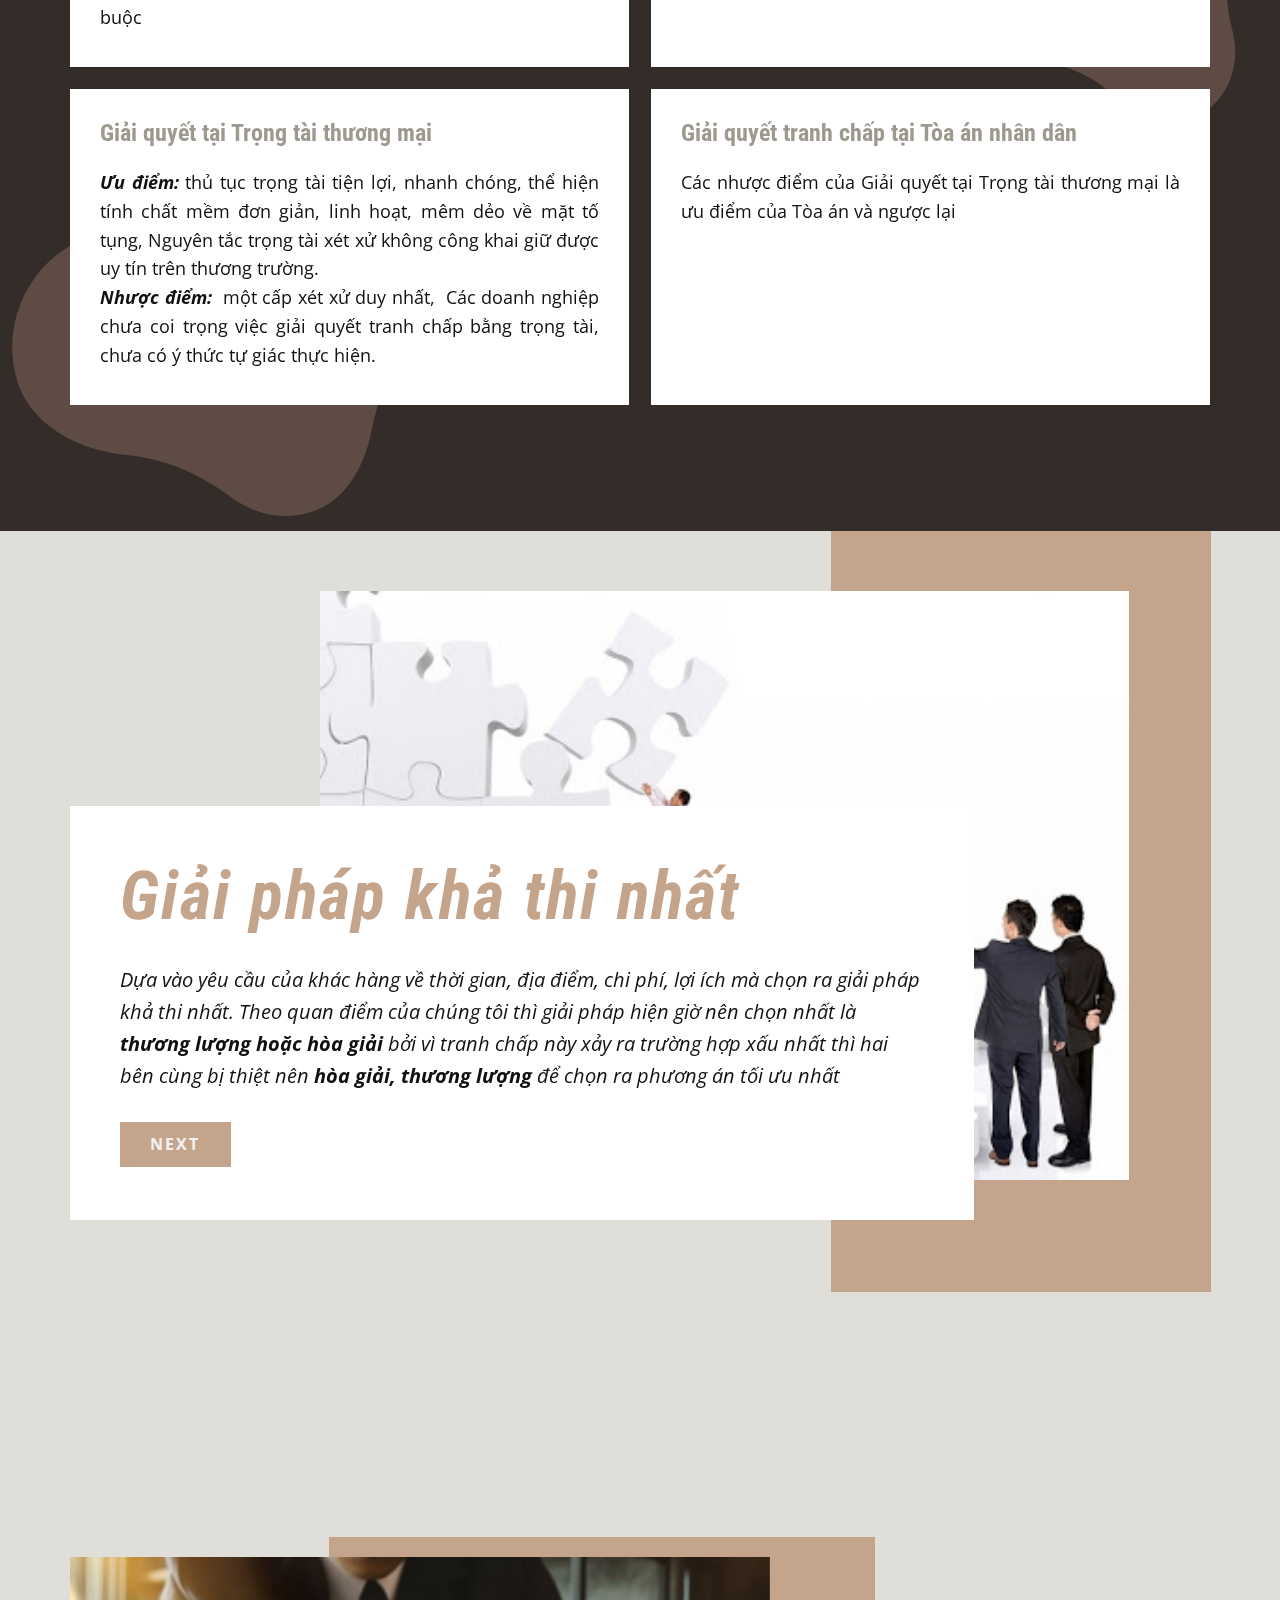
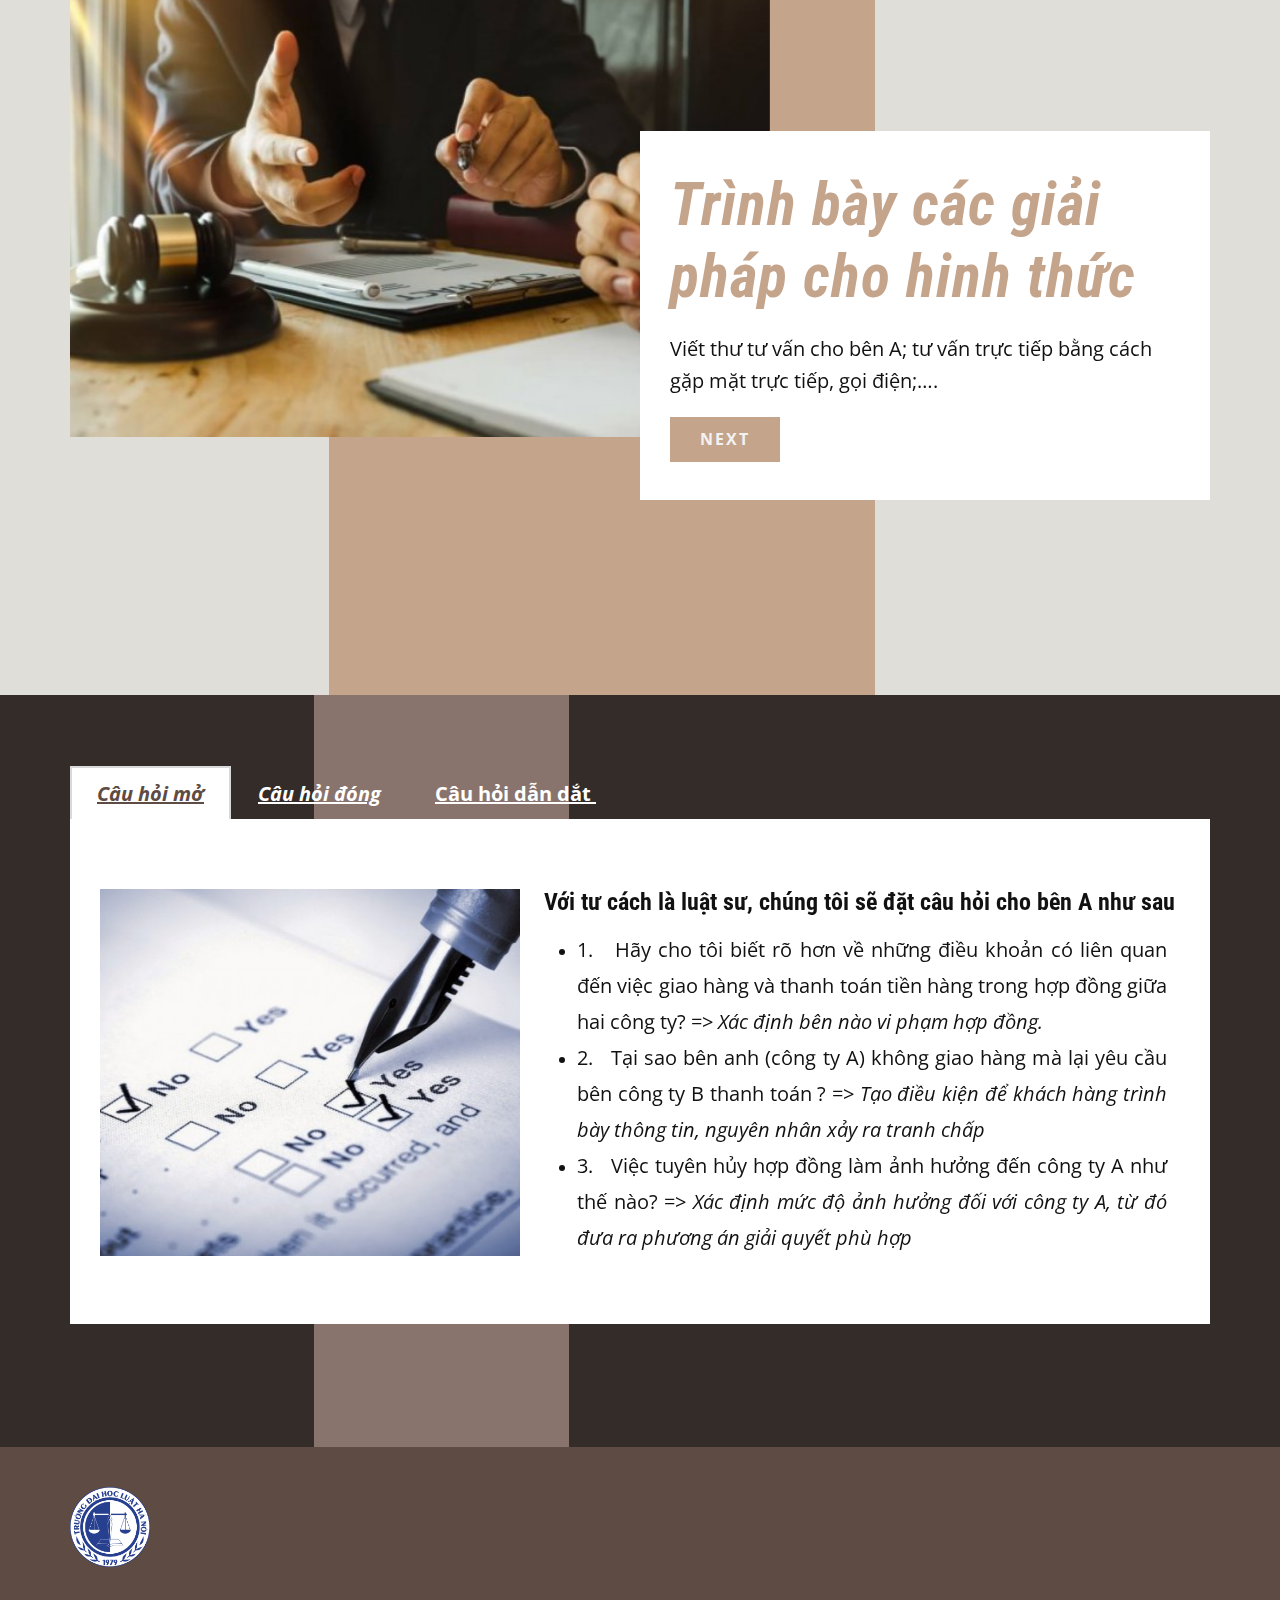
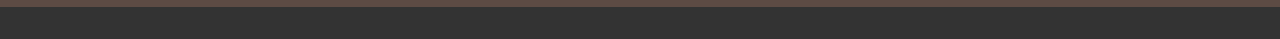
==== commit 5ac339f3: "Update index.html" ====
--- a/index.html
+++ b/index.html
@@ -194,7 +194,7 @@
 nghị của công ty A có vi phạm hợp đồng không?<b></b>
                       </span>
                     </li>
-                    <li><!--[if !supportLists]--></li>
+             
                     <li>
                       <span style="font-size: 1.25rem;">Trong
 hợp đồng, việc thanh toán có bị phụ thuộc vào chất lượng hàng hóa được giao bởi
@@ -614,4 +614,4 @@
      
     </section>
   </body>
-</html>+</html>
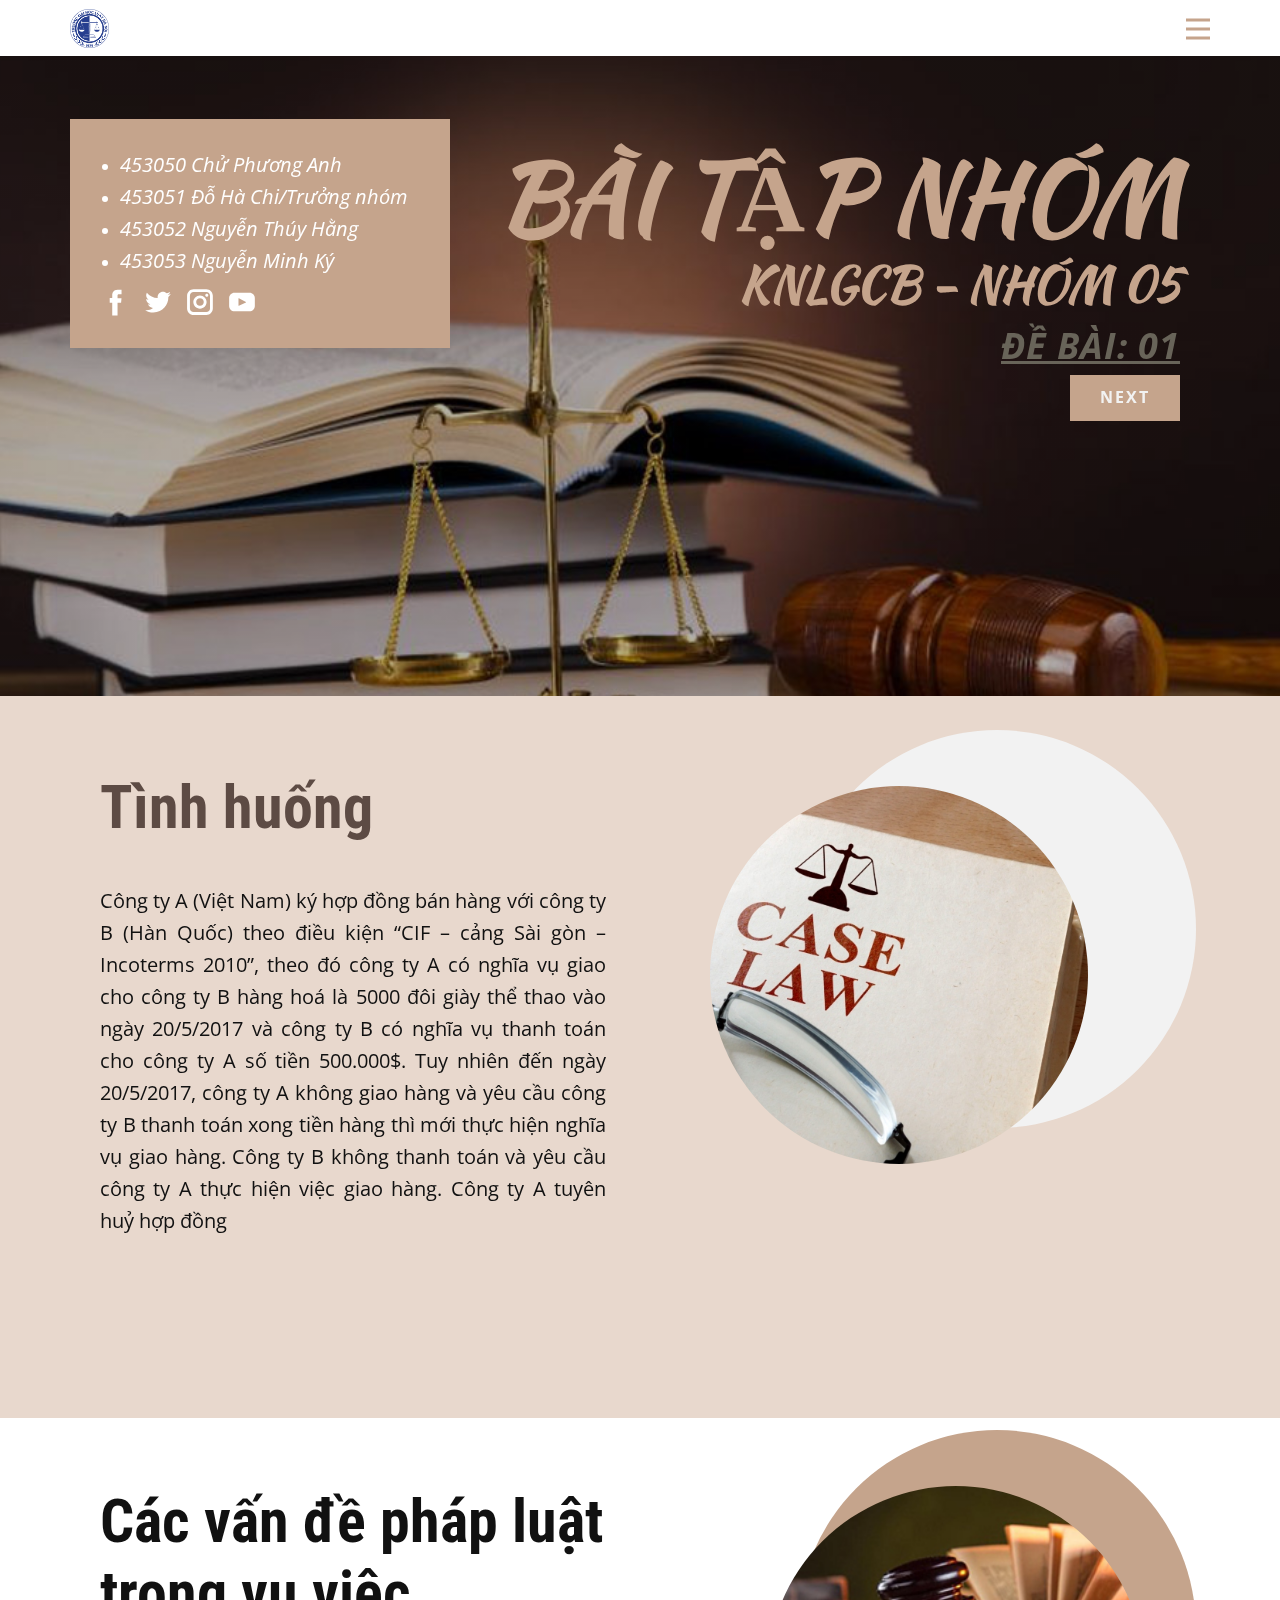
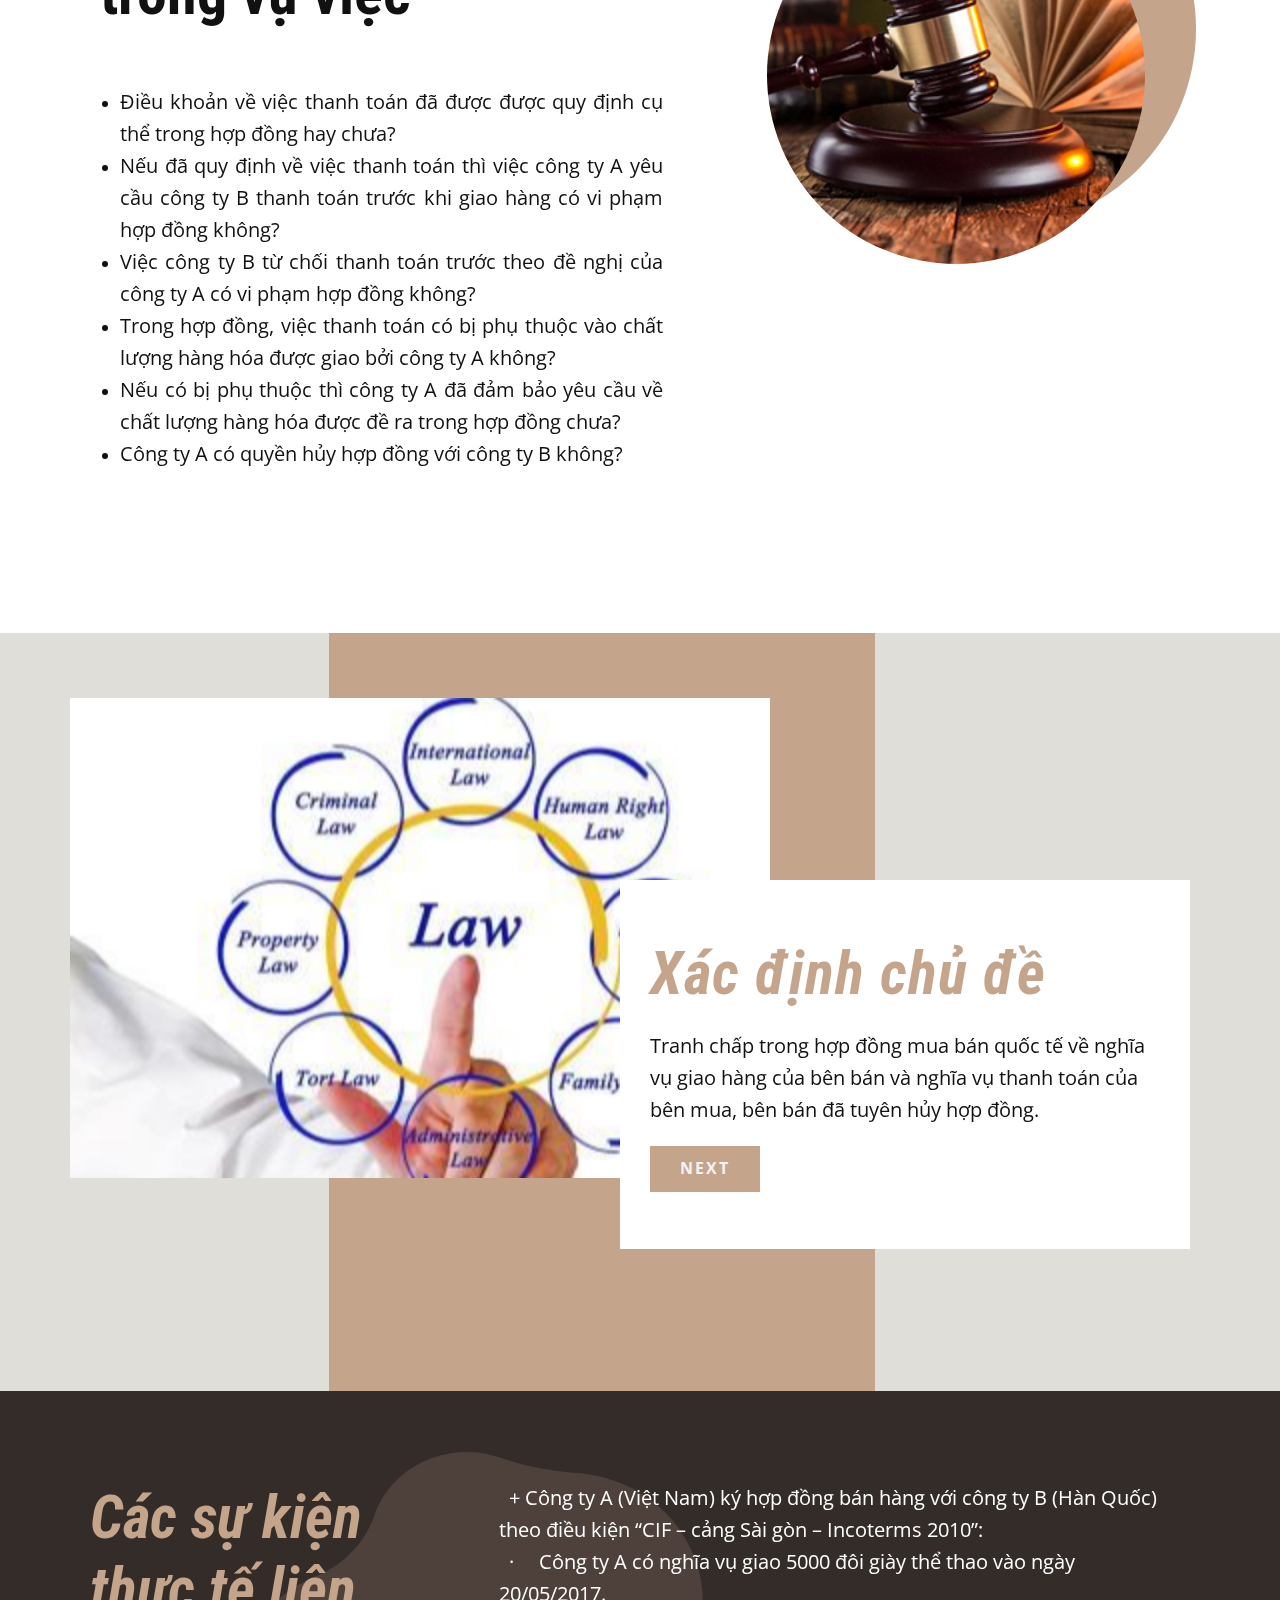
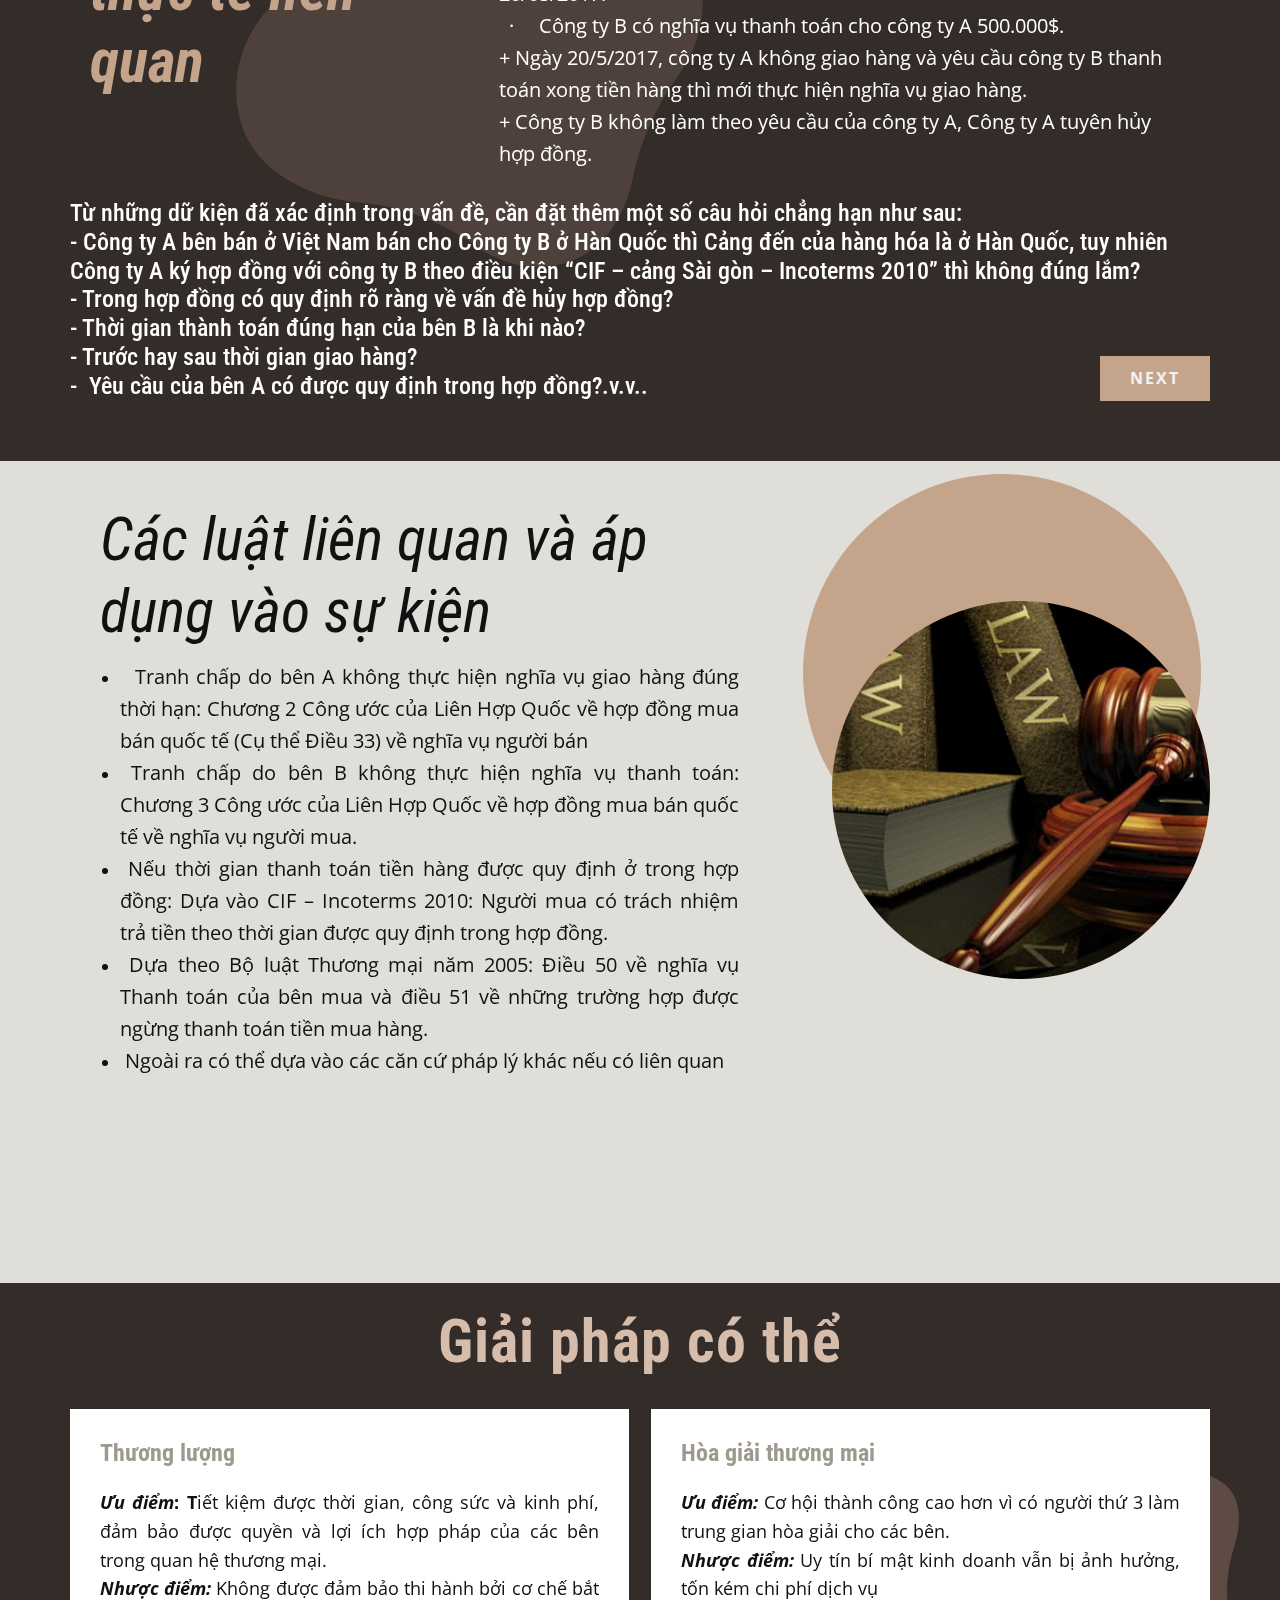
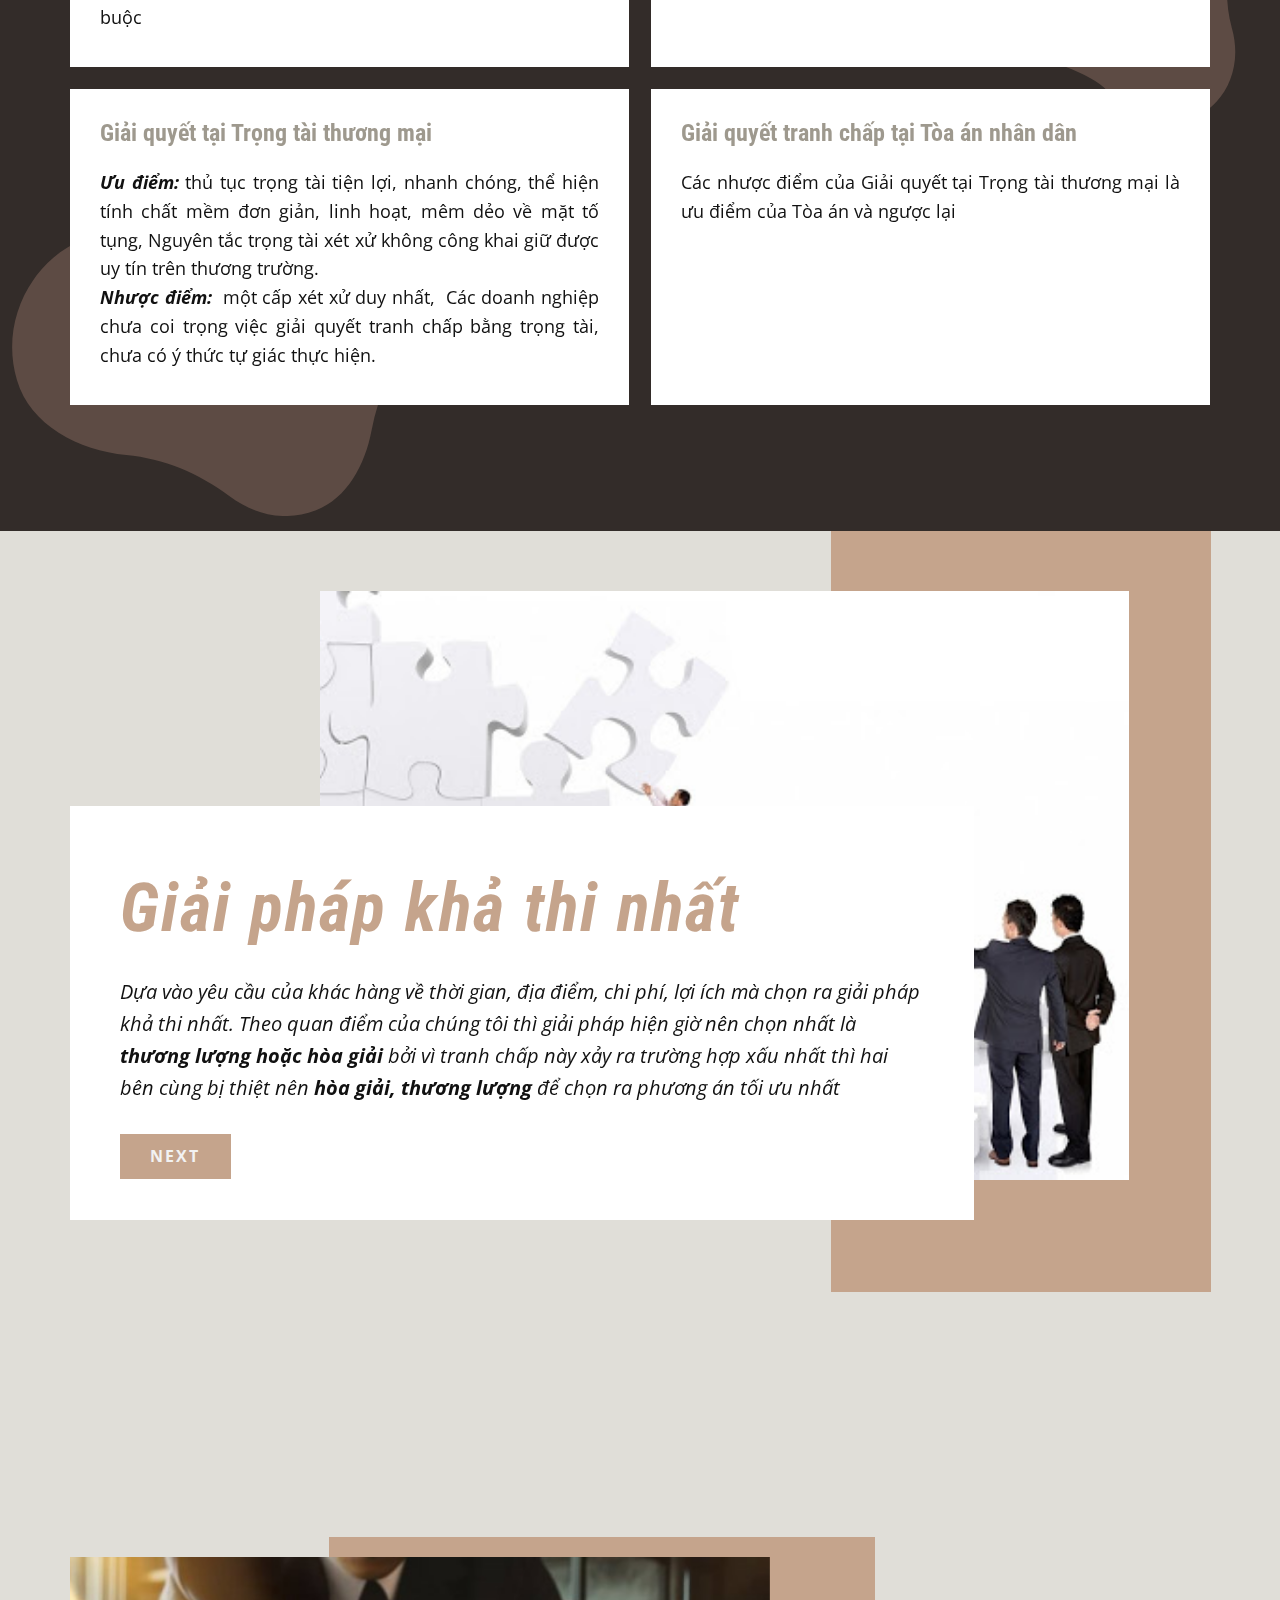
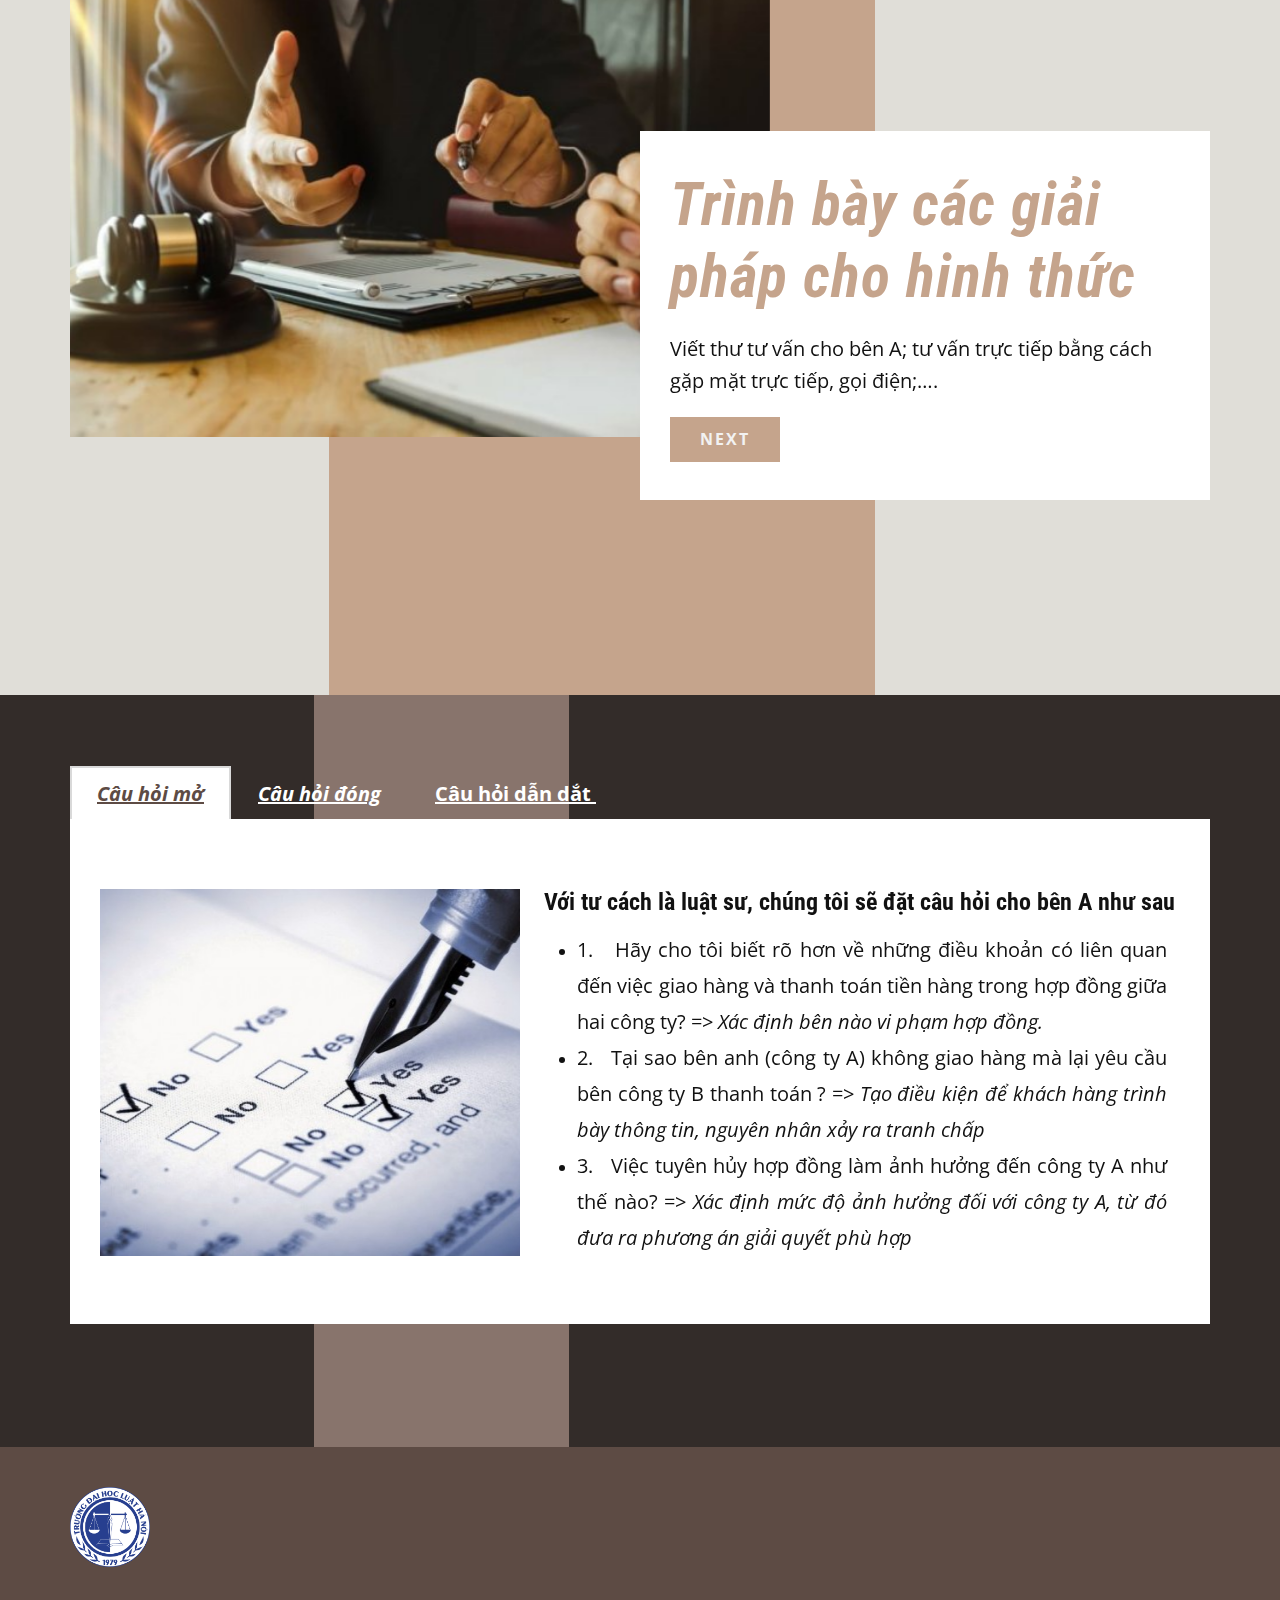
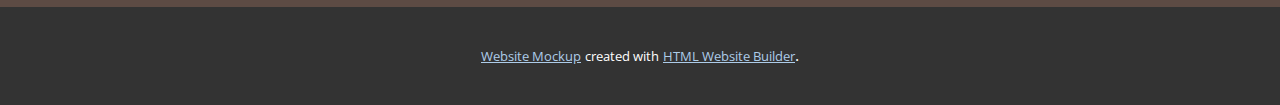
==== commit da6c83f9: "Add files via upload" ====
--- a/index.html
+++ b/index.html
@@ -66,7 +66,7 @@
           </div>
         </nav>
       </div></header> 
-    <section class="u-clearfix u-image u-lightbox u-parallax u-shading u-section-1" id="carousel_2db0" data-image-width="1200" data-image-height="630">
+    <section class="skrollable u-clearfix u-image u-lightbox u-parallax u-shading u-section-1" id="carousel_2db0" data-image-width="1200" data-image-height="630">
       <div class="u-clearfix u-sheet u-sheet-1">
         <div class="u-clearfix u-expanded-width u-layout-wrap u-layout-wrap-1">
           <div class="u-gutter-0 u-layout">
@@ -191,10 +191,8 @@
                     </li>
                     <li>
                       <span style="font-size: 1.25rem;">Việc công ty B từ chối thanh toán trước theo đề
-nghị của công ty A có vi phạm hợp đồng không?<b></b>
-                      </span>
-                    </li>
-             
+nghị của công ty A có vi phạm hợp đồng không?</span>
+                    </li>
                     <li>
                       <span style="font-size: 1.25rem;">Trong
 hợp đồng, việc thanh toán có bị phụ thuộc vào chất lượng hàng hóa được giao bởi
@@ -275,7 +273,7 @@
             </div>
           </div>
         </div>
-        <h4 class="u-text u-text-default u-text-3" data-animation-name="flipIn" data-animation-duration="1000" data-animation-delay="0" data-animation-direction="X">Từ
+        <h4 class="u-text u-text-3" data-animation-name="flipIn" data-animation-duration="1000" data-animation-delay="0" data-animation-direction="X">Từ
 những dữ kiện đã xác định trong vấn đề, cần đặt thêm một số câu hỏi chẳng hạn
 như sau:<br>- Công ty A bên bán ở Việt Nam bán cho Công ty B ở Hàn Quốc thì Cảng đến
 của hàng hóa là ở Hàn Quốc, tuy nhiên Công ty A ký hợp đồng với công ty B theo
@@ -532,7 +530,7 @@
                 <h4 class="u-text u-text-5"><b>Với việc đại diện cho công ty A, chúng tôi sẽ
 đặt những câu hỏi dẫn dắt cho công ty B như sau:</b>&nbsp;&nbsp;<br>
                 </h4>
-                <div id="carousel-1c88" data-interval="5000" data-u-ride="false" class="u-carousel u-slider u-slider-1" data-pause="false">
+                <div id="carousel-1c88" data-interval="60000" data-u-ride="false" class="u-carousel u-slider u-slider-1" data-pause="false">
                   <ol class="u-absolute-hcenter u-carousel-indicators u-hidden u-carousel-indicators-1">
                     <li data-u-target="#carousel-1c88" class="u-active u-grey-30" data-u-slide-to="0"></li>
                     <li data-u-target="#carousel-1c88" class="u-grey-30" data-u-slide-to="1"></li>
@@ -611,7 +609,15 @@
         </a>
       </div></footer>
     <section class="u-backlink u-clearfix u-grey-80">
-     
+      <a class="u-link" href="https://nicepage.com/website-mockup" target="_blank">
+        <span>Website Mockup</span>
+      </a>
+      <p class="u-text">
+        <span>created with</span>
+      </p>
+      <a class="u-link" href="https://nicepage.com/html-website-builder" target="_blank">
+        <span>HTML Website Builder</span>
+      </a>. 
     </section>
   </body>
-</html>
+</html>--- a/Home.css
+++ b/Home.css
@@ -627,7 +627,6 @@
   width: 570px;
   min-height: 369px;
   background-image: none;
-  height: auto;
   margin: -298px 20px 60px auto;
 }
 
@@ -669,10 +668,6 @@
   .u-section-4 .u-image-1 {
     margin-top: 95px;
   }
-
-  .u-section-4 .u-group-1 {
-    height: auto;
-  }
 }
 
 @media (max-width: 991px) {
@@ -798,7 +793,7 @@
 
 .u-section-5 .u-text-3 {
   animation-duration: 1000ms;
-  margin: -23px 0 0 auto;
+  margin: -23px 0 0;
 }
 
 .u-section-5 .u-btn-1 {
@@ -933,7 +928,7 @@
   width: 378px;
   height: 378px;
   background-image: url("images/luatphapnhatban-japandotnet.jpg");
-  background-position: 42.66% 50%;
+  background-position: 50% 50%;
   animation-duration: 1000ms;
   margin: -271px 0 0 auto;
 }
@@ -1364,7 +1359,6 @@
 .u-section-8 .u-group-1 {
   min-height: 414px;
   width: 904px;
-  height: auto;
   margin: -374px auto 60px 0;
 }
 
@@ -1379,7 +1373,7 @@
   font-family: "Roboto Condensed", sans-serif;
   text-transform: none;
   animation-duration: 1000ms;
-  margin: 0;
+  margin: 24px 0 0;
 }
 
 .u-section-8 .u-text-2 {
@@ -1420,7 +1414,6 @@
     min-height: 379px;
     width: 561px;
     margin-top: -171px;
-    height: auto;
   }
 
   .u-section-8 .u-text-1 {
@@ -1538,7 +1531,6 @@
   width: 570px;
   min-height: 369px;
   background-image: none;
-  height: auto;
   margin: -306px 0 60px auto;
 }
 
@@ -1579,10 +1571,6 @@
   .u-section-9 .u-image-1 {
     margin-top: 95px;
   }
-
-  .u-section-9 .u-group-1 {
-    height: auto;
-  }
 }
 
 @media (max-width: 991px) {
@@ -1679,7 +1667,6 @@
 
 .u-section-10 .u-tabs-1 {
   min-height: 558px;
-  height: auto;
   margin-top: 71px;
   margin-bottom: 60px;
 }
@@ -1754,7 +1741,7 @@
 
 .u-section-10 .u-text-3 {
   animation-duration: 1000ms;
-  margin: 39px 0 0 444px;
+  margin: -30px -30px 0;
 }
 
 .u-section-10 .u-image-2 {
@@ -1767,7 +1754,7 @@
 .u-section-10 .u-text-4 {
   line-height: 1.8;
   animation-duration: 1000ms;
-  margin: -315px 13px 0 457px;
+  margin: 0 -30px;
 }
 
 .u-section-10 .u-tab-pane-3 {
@@ -1780,13 +1767,12 @@
 }
 
 .u-section-10 .u-text-5 {
-  margin: 19px 0 0;
+  margin: -11px -30px 0;
 }
 
 .u-section-10 .u-slider-1 {
   width: 786px;
   min-height: 350px;
-  height: auto;
   margin: 20px auto 0;
 }
 
@@ -1802,19 +1788,19 @@
 }
 
 .u-section-10 .u-text-6 {
-  margin: 0 150px 0 160px;
+  margin: -30px -80px 0 -70px;
 }
 
 .u-section-10 .u-text-7 {
   font-size: 1.25rem;
   animation-duration: 1000ms;
-  margin: 19px 0 0;
+  margin: 0 -80px 0 -70px;
 }
 
 .u-section-10 .u-text-8 {
   font-size: 1.25rem;
   animation-duration: 1000ms;
-  margin: 19px 0 0;
+  margin: 0 -80px 0 -70px;
 }
 
 .u-section-10 .u-container-layout-5 {
@@ -1822,18 +1808,18 @@
 }
 
 .u-section-10 .u-text-9 {
-  margin: 0 150px 0 160px;
+  margin: -30px -79px 0 -70px;
 }
 
 .u-section-10 .u-text-10 {
   font-size: 1.25rem;
   animation-duration: 1000ms;
-  margin: 7px 0 0;
+  margin: 0 -79px 0 -70px;
 }
 
 .u-section-10 .u-text-11 {
   font-size: 1.25rem;
-  margin: 7px 0 0;
+  margin: 0 -79px 0 -70px;
 }
 
 .u-section-10 .u-container-layout-6 {
@@ -1848,13 +1834,13 @@
 .u-section-10 .u-text-13 {
   font-size: 1.25rem;
   animation-duration: 1000ms;
-  margin: 10px 10px 0 0;
+  margin: 0 -70px;
 }
 
 .u-section-10 .u-text-14 {
   font-size: 1.25rem;
   animation-duration: 1000ms;
-  margin: 55px 0 0;
+  margin: 0 -70px;
 }
 
 .u-section-10 .u-carousel-control-1 {
@@ -1876,6 +1862,10 @@
 }
 
 @media (max-width: 1199px) {
+  .u-section-10 .u-tabs-1 {
+    height: auto;
+  }
+
   .u-section-10 .u-text-1 {
     margin-left: 344px;
   }
@@ -1886,30 +1876,63 @@
   }
 
   .u-section-10 .u-text-3 {
+    margin-right: 0;
     margin-left: 344px;
   }
 
   .u-section-10 .u-text-4 {
     margin-right: 0;
-    margin-left: 270px;
+    margin-left: 0;
   }
 
   .u-section-10 .u-text-5 {
     width: 636px;
+    margin-left: 0;
+    margin-right: 0;
+  }
+
+  .u-section-10 .u-slider-1 {
+    height: auto;
   }
 
   .u-section-10 .u-text-6 {
-    margin-right: 50px;
-    margin-left: 60px;
+    margin-right: 0;
+    margin-left: 0;
+  }
+
+  .u-section-10 .u-text-7 {
+    margin-right: 0;
+    margin-left: 0;
+  }
+
+  .u-section-10 .u-text-8 {
+    margin-right: 0;
+    margin-left: 0;
   }
 
   .u-section-10 .u-text-9 {
-    margin-right: 50px;
-    margin-left: 60px;
+    margin-right: 0;
+    margin-left: 0;
+  }
+
+  .u-section-10 .u-text-10 {
+    margin-right: 0;
+    margin-left: 0;
+  }
+
+  .u-section-10 .u-text-11 {
+    margin-right: 0;
+    margin-left: 0;
   }
 
   .u-section-10 .u-text-13 {
     margin-right: 0;
+    margin-left: 0;
+  }
+
+  .u-section-10 .u-text-14 {
+    margin-right: 0;
+    margin-left: 0;
   }
 }
 
@@ -1926,10 +1949,6 @@
     margin-left: 124px;
   }
 
-  .u-section-10 .u-text-4 {
-    margin-left: 50px;
-  }
-
   .u-section-10 .u-slider-1 {
     width: 660px;
   }
@@ -1939,19 +1958,9 @@
     padding-left: 30px;
   }
 
-  .u-section-10 .u-text-6 {
-    margin-right: 0;
-    margin-left: 0;
-  }
-
   .u-section-10 .u-container-layout-5 {
     padding-right: 30px;
     padding-left: 30px;
-  }
-
-  .u-section-10 .u-text-9 {
-    margin-right: 0;
-    margin-left: 0;
   }
 
   .u-section-10 .u-container-layout-6 {
@@ -1980,10 +1989,6 @@
   }
 
   .u-section-10 .u-text-3 {
-    margin-left: 0;
-  }
-
-  .u-section-10 .u-text-4 {
     margin-left: 0;
   }
 
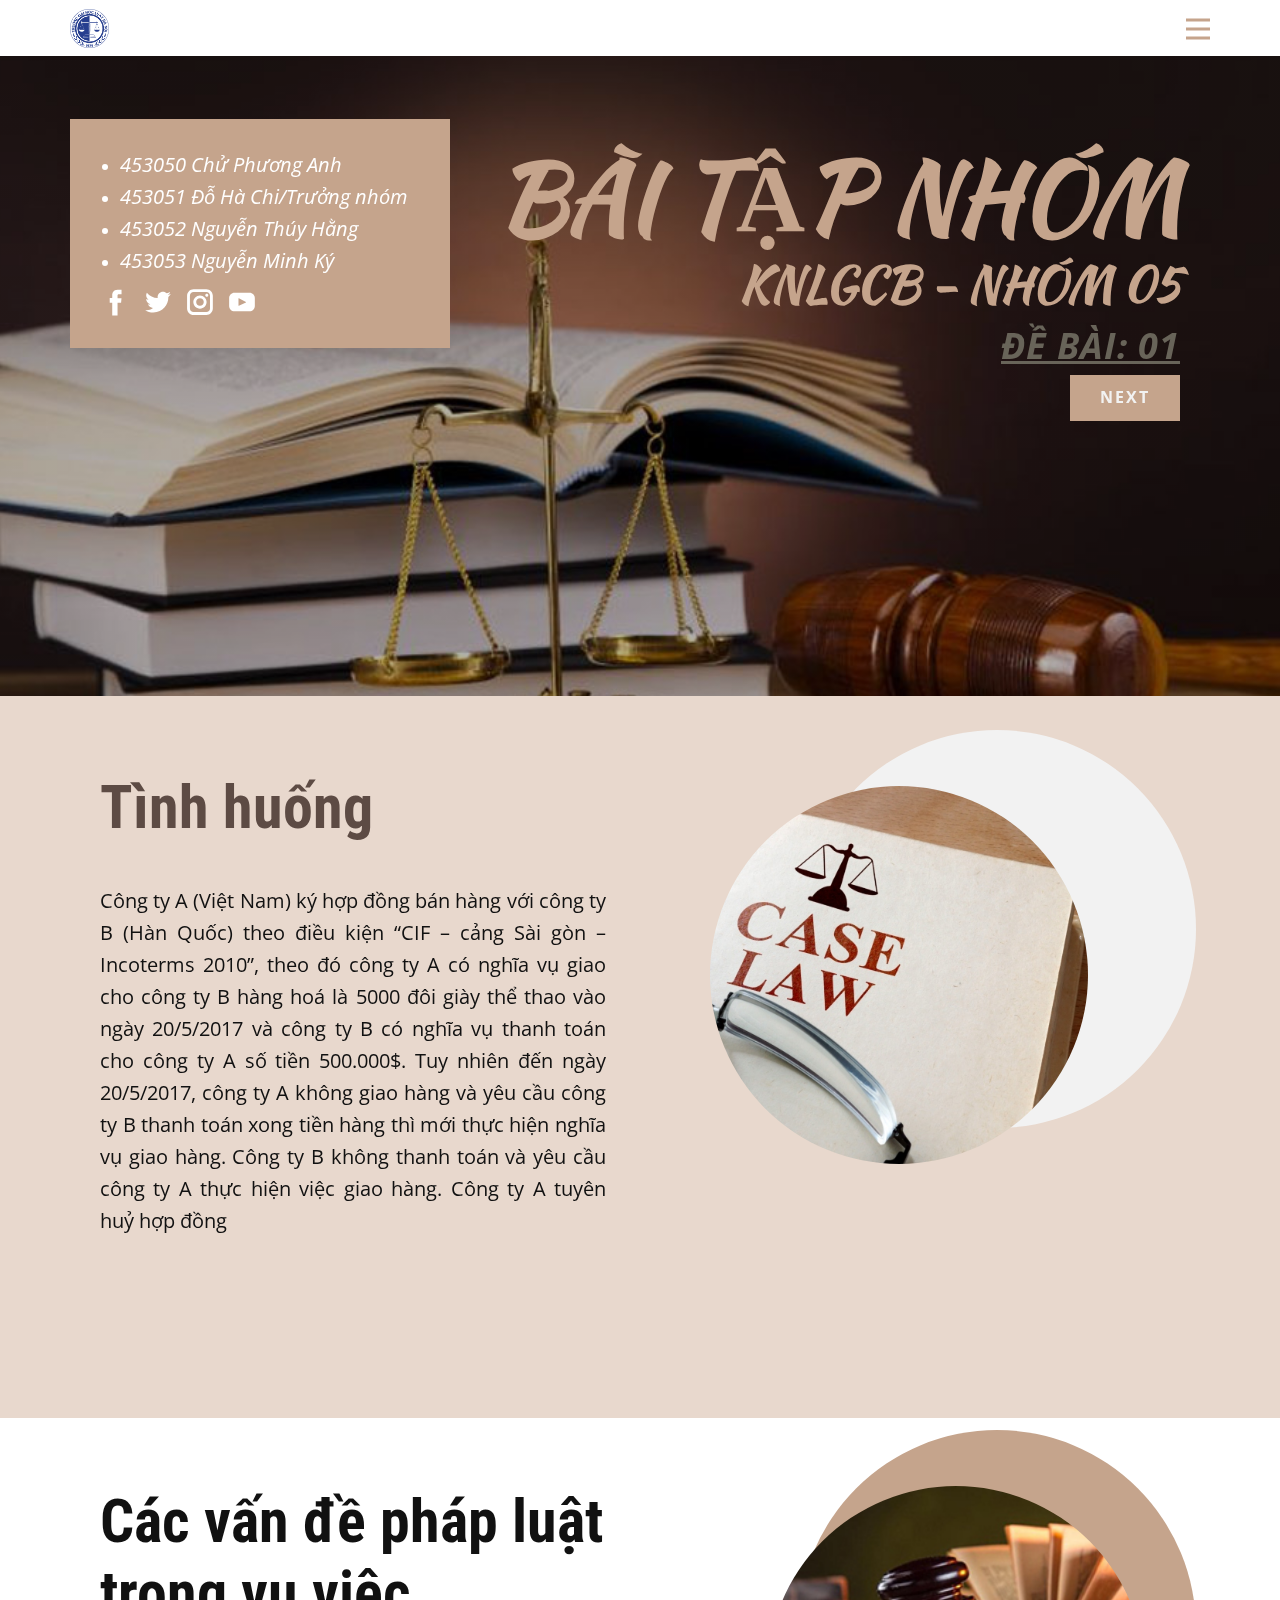
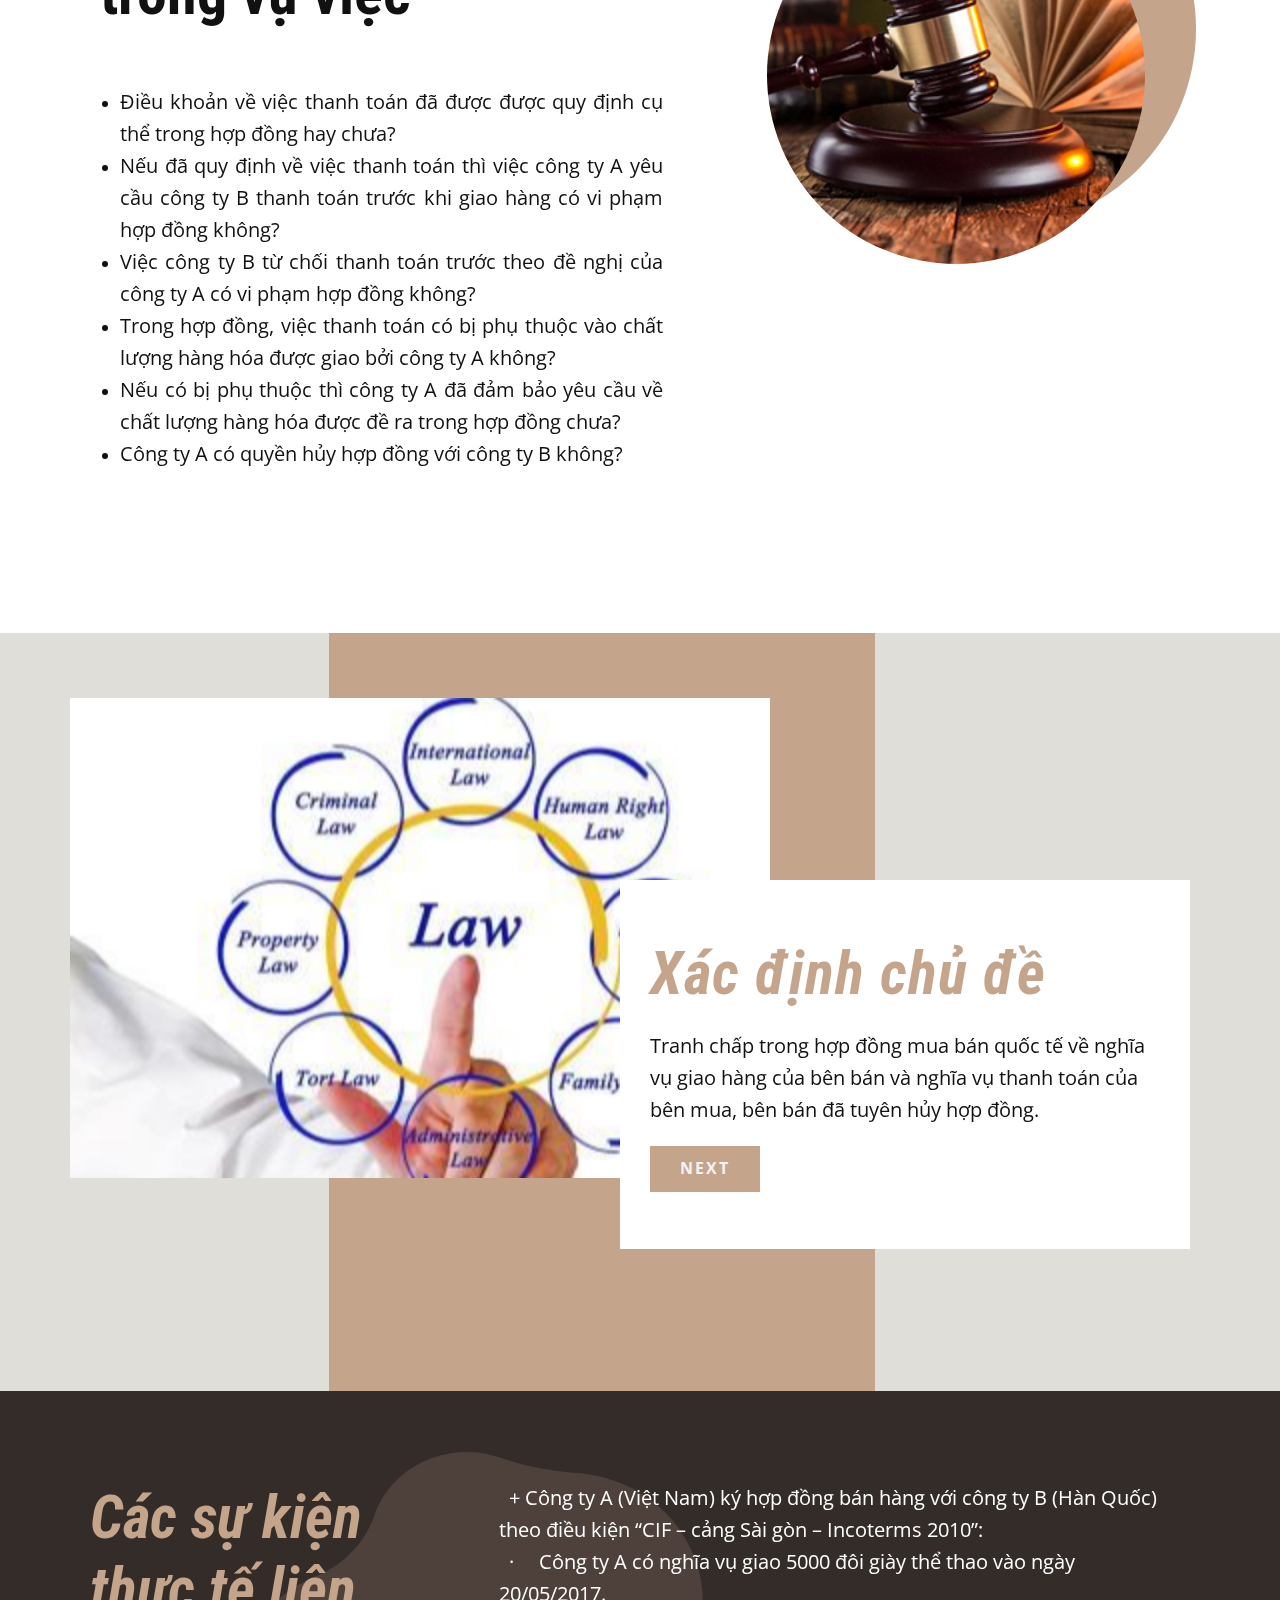
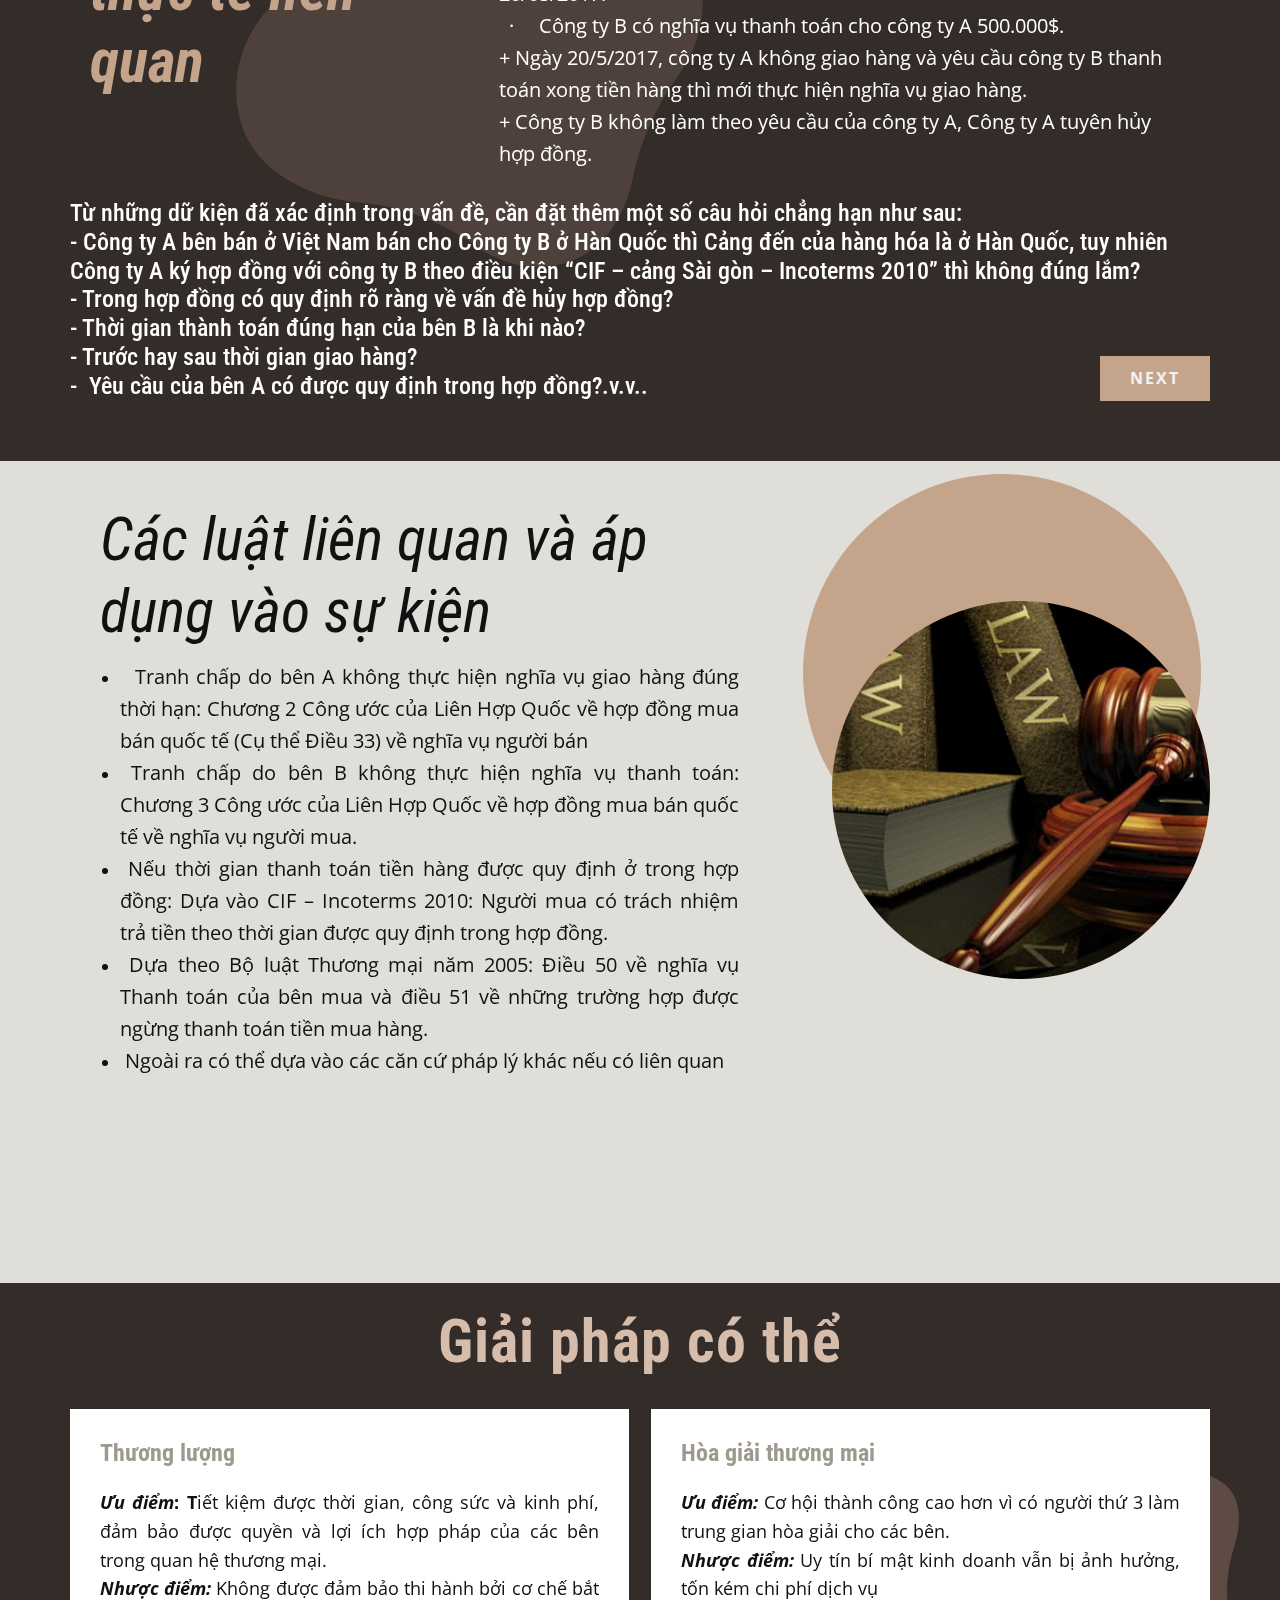
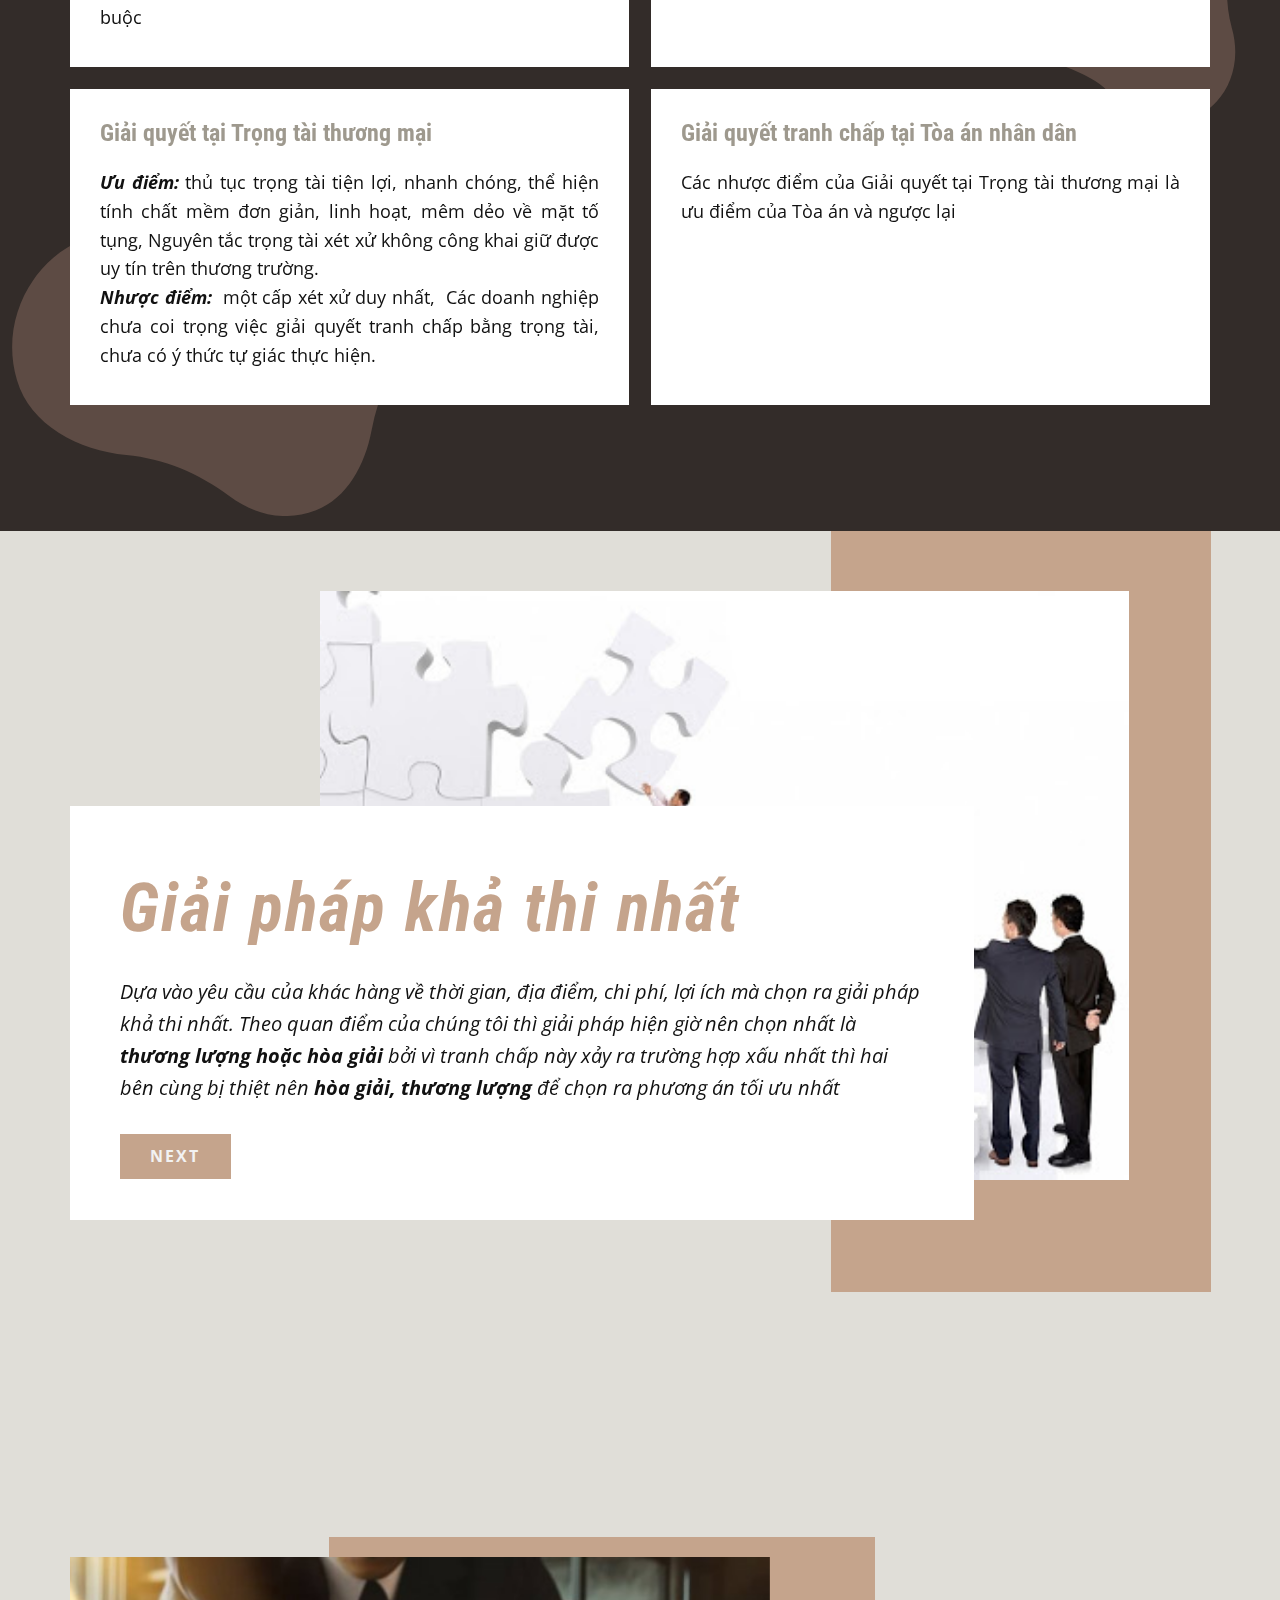
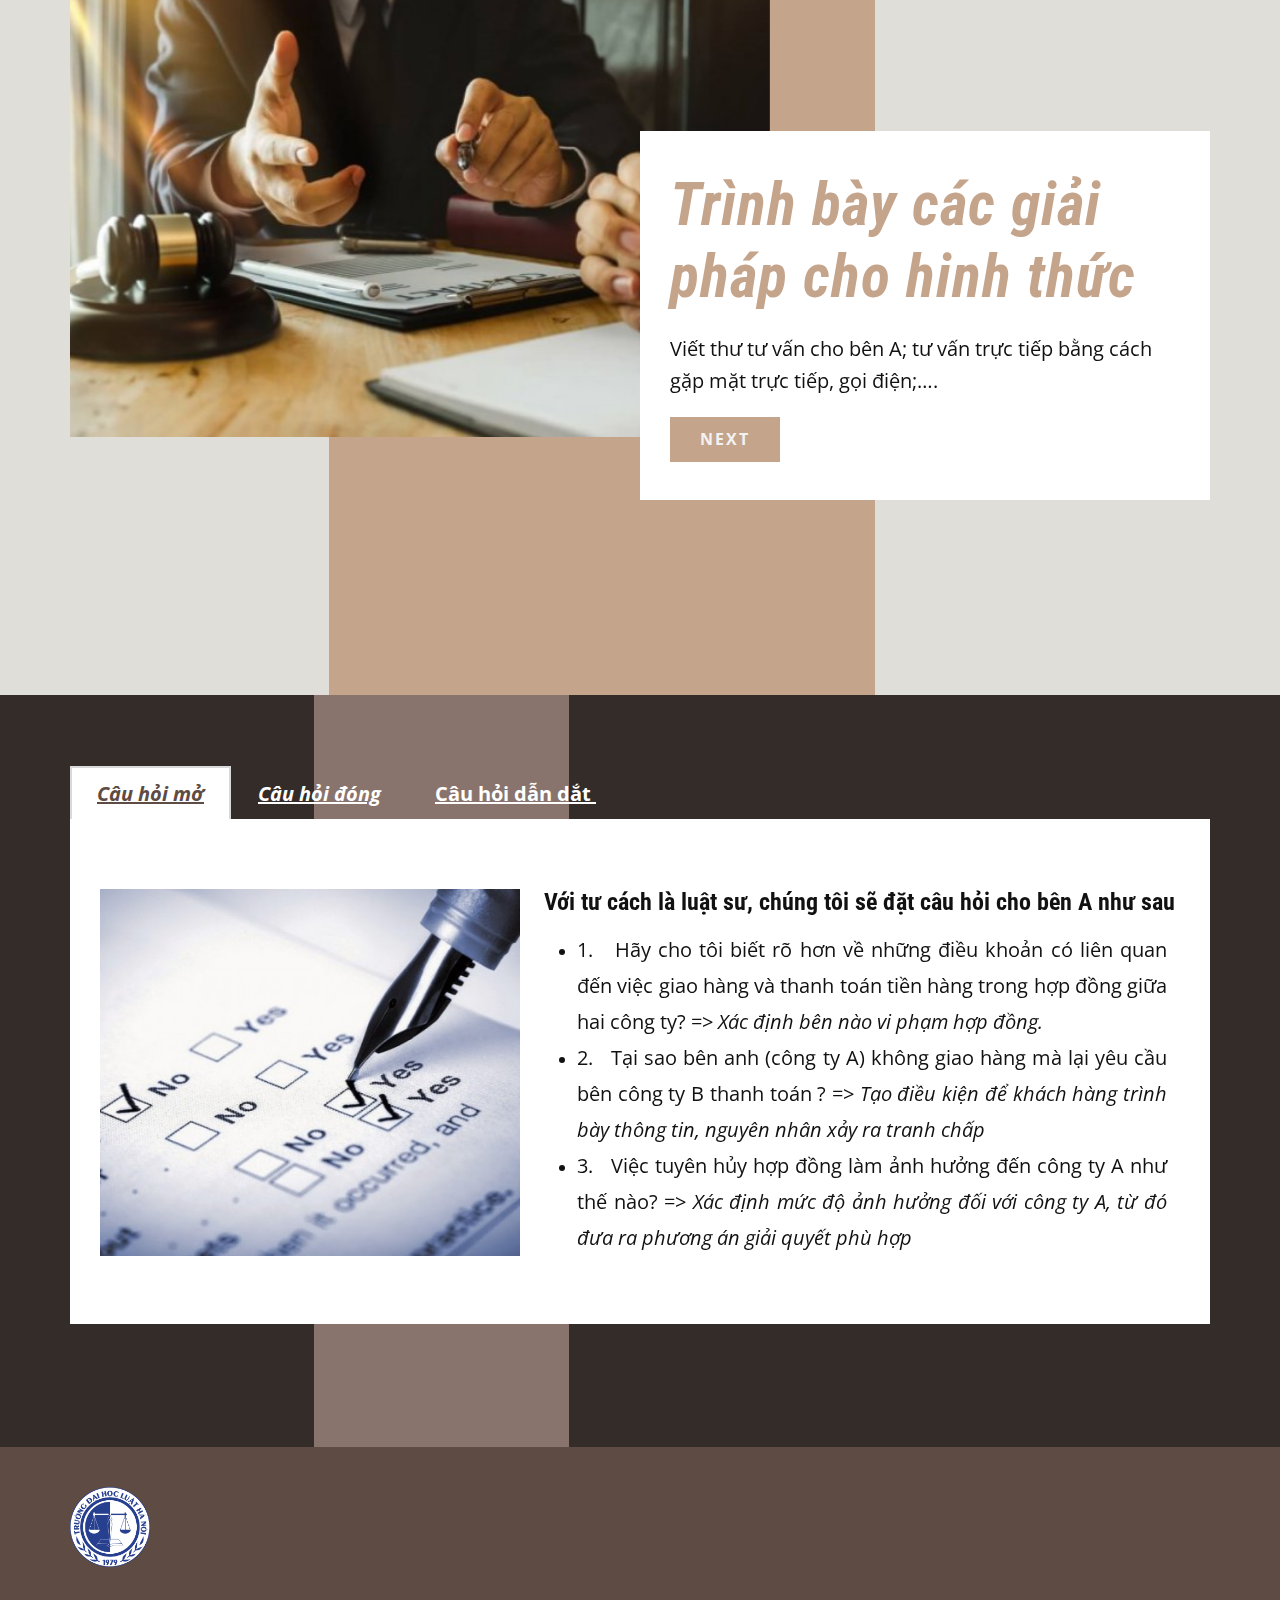
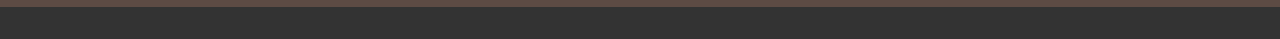
==== commit 5c393eed: "Update index.html" ====
--- a/index.html
+++ b/index.html
@@ -609,15 +609,7 @@
         </a>
       </div></footer>
     <section class="u-backlink u-clearfix u-grey-80">
-      <a class="u-link" href="https://nicepage.com/website-mockup" target="_blank">
-        <span>Website Mockup</span>
-      </a>
-      <p class="u-text">
-        <span>created with</span>
-      </p>
-      <a class="u-link" href="https://nicepage.com/html-website-builder" target="_blank">
-        <span>HTML Website Builder</span>
-      </a>. 
+    
     </section>
   </body>
-</html>+</html>
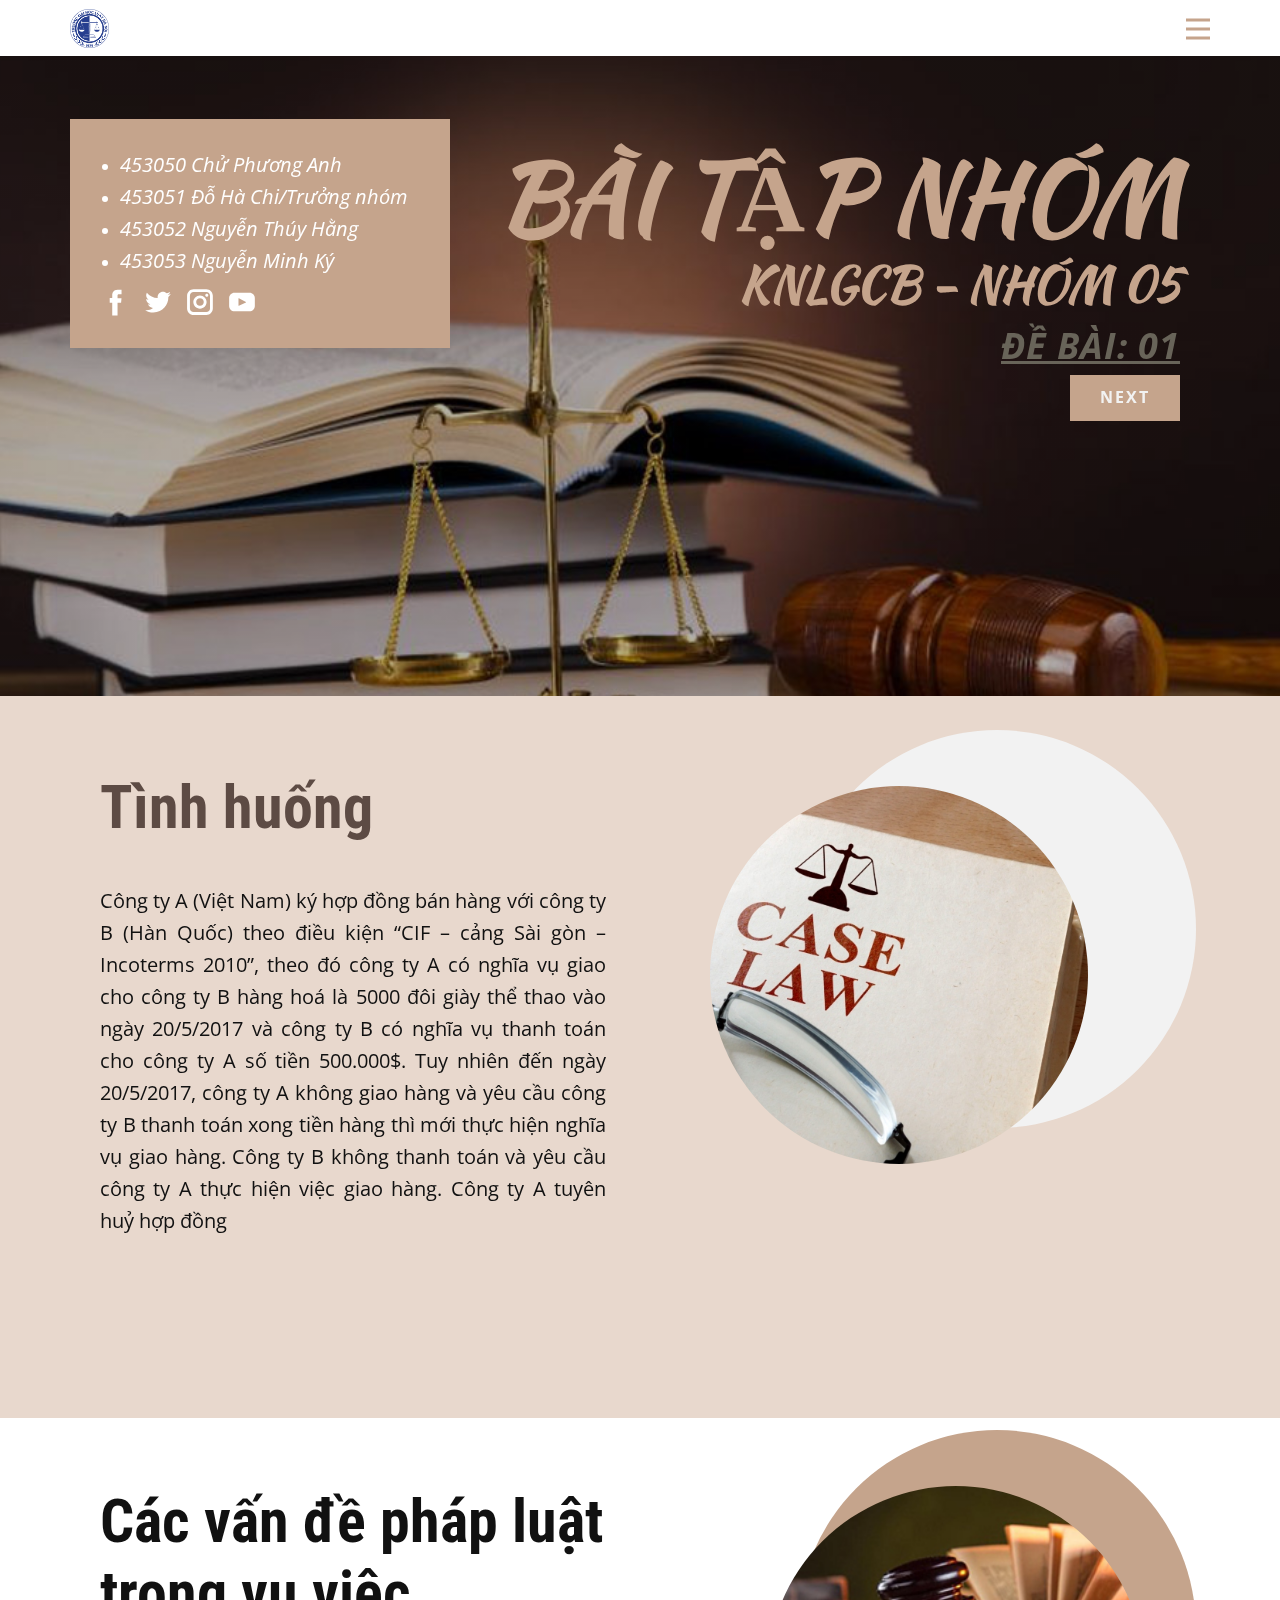
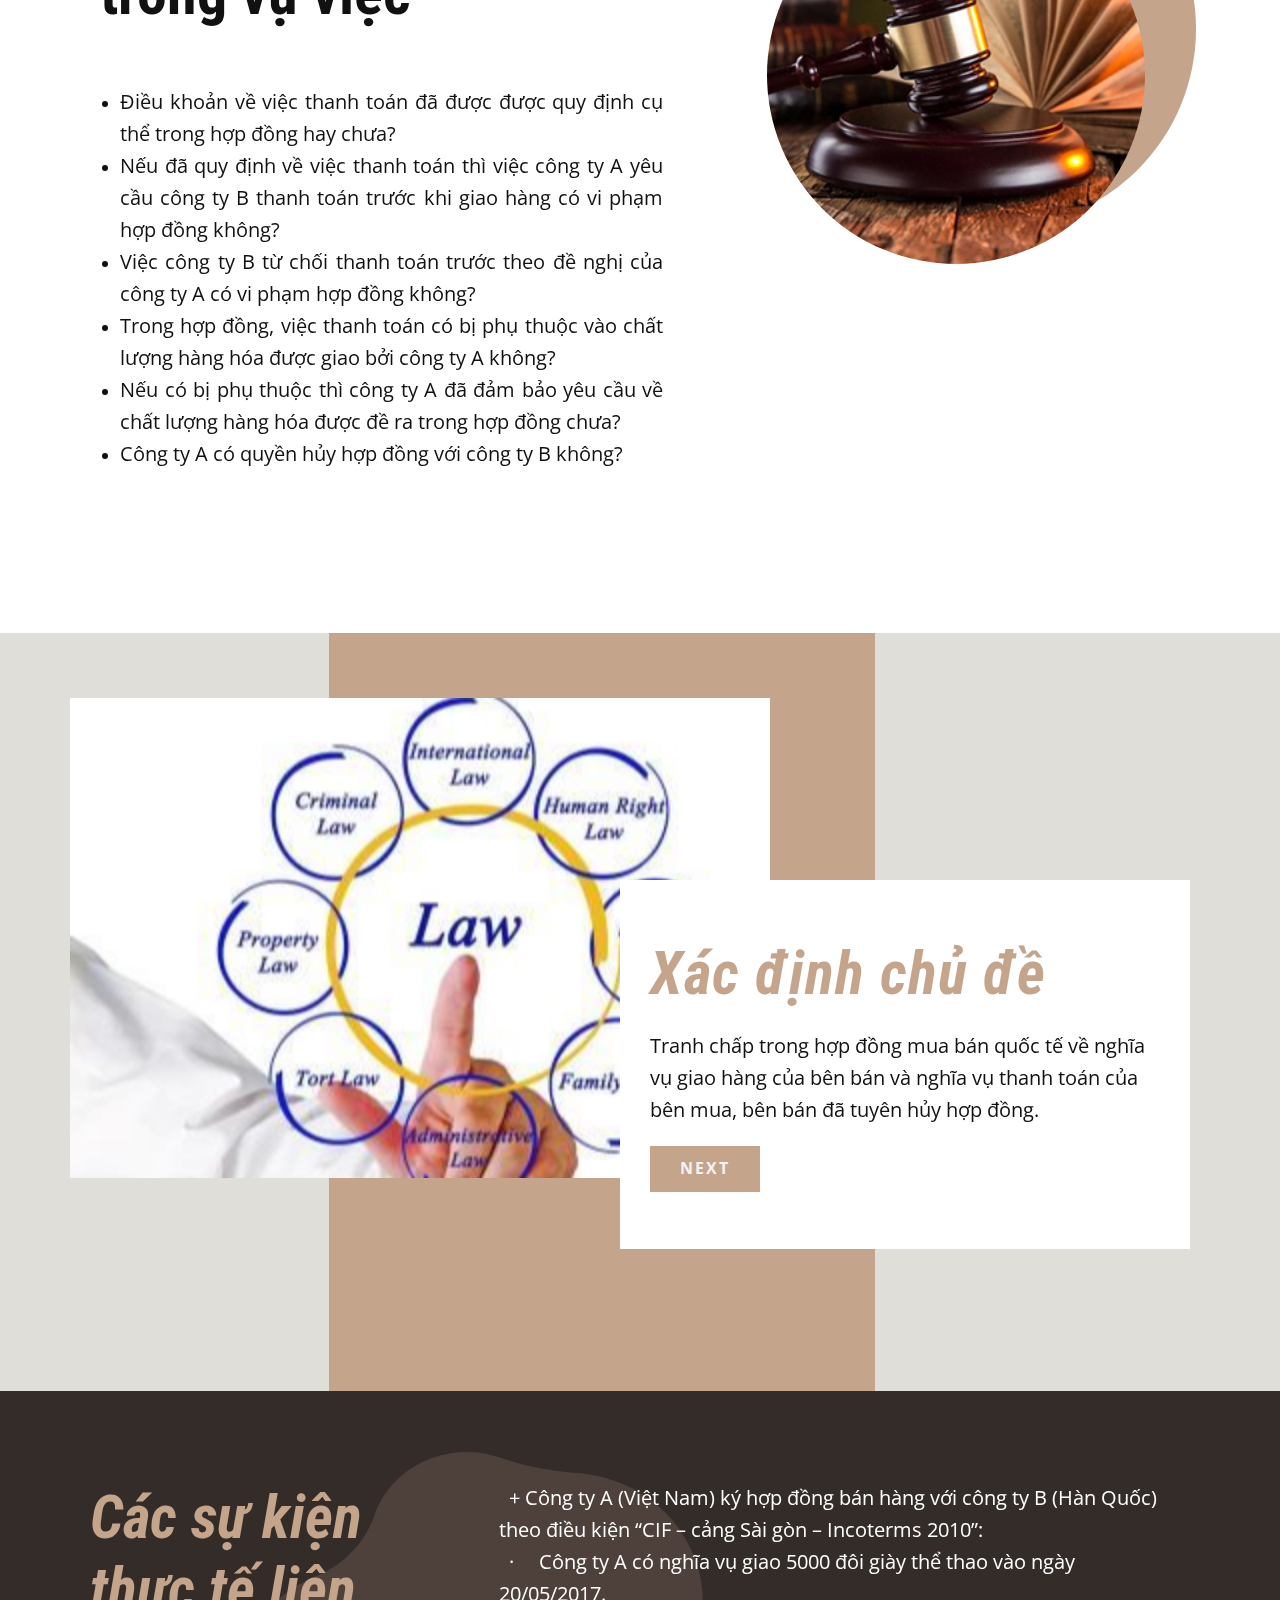
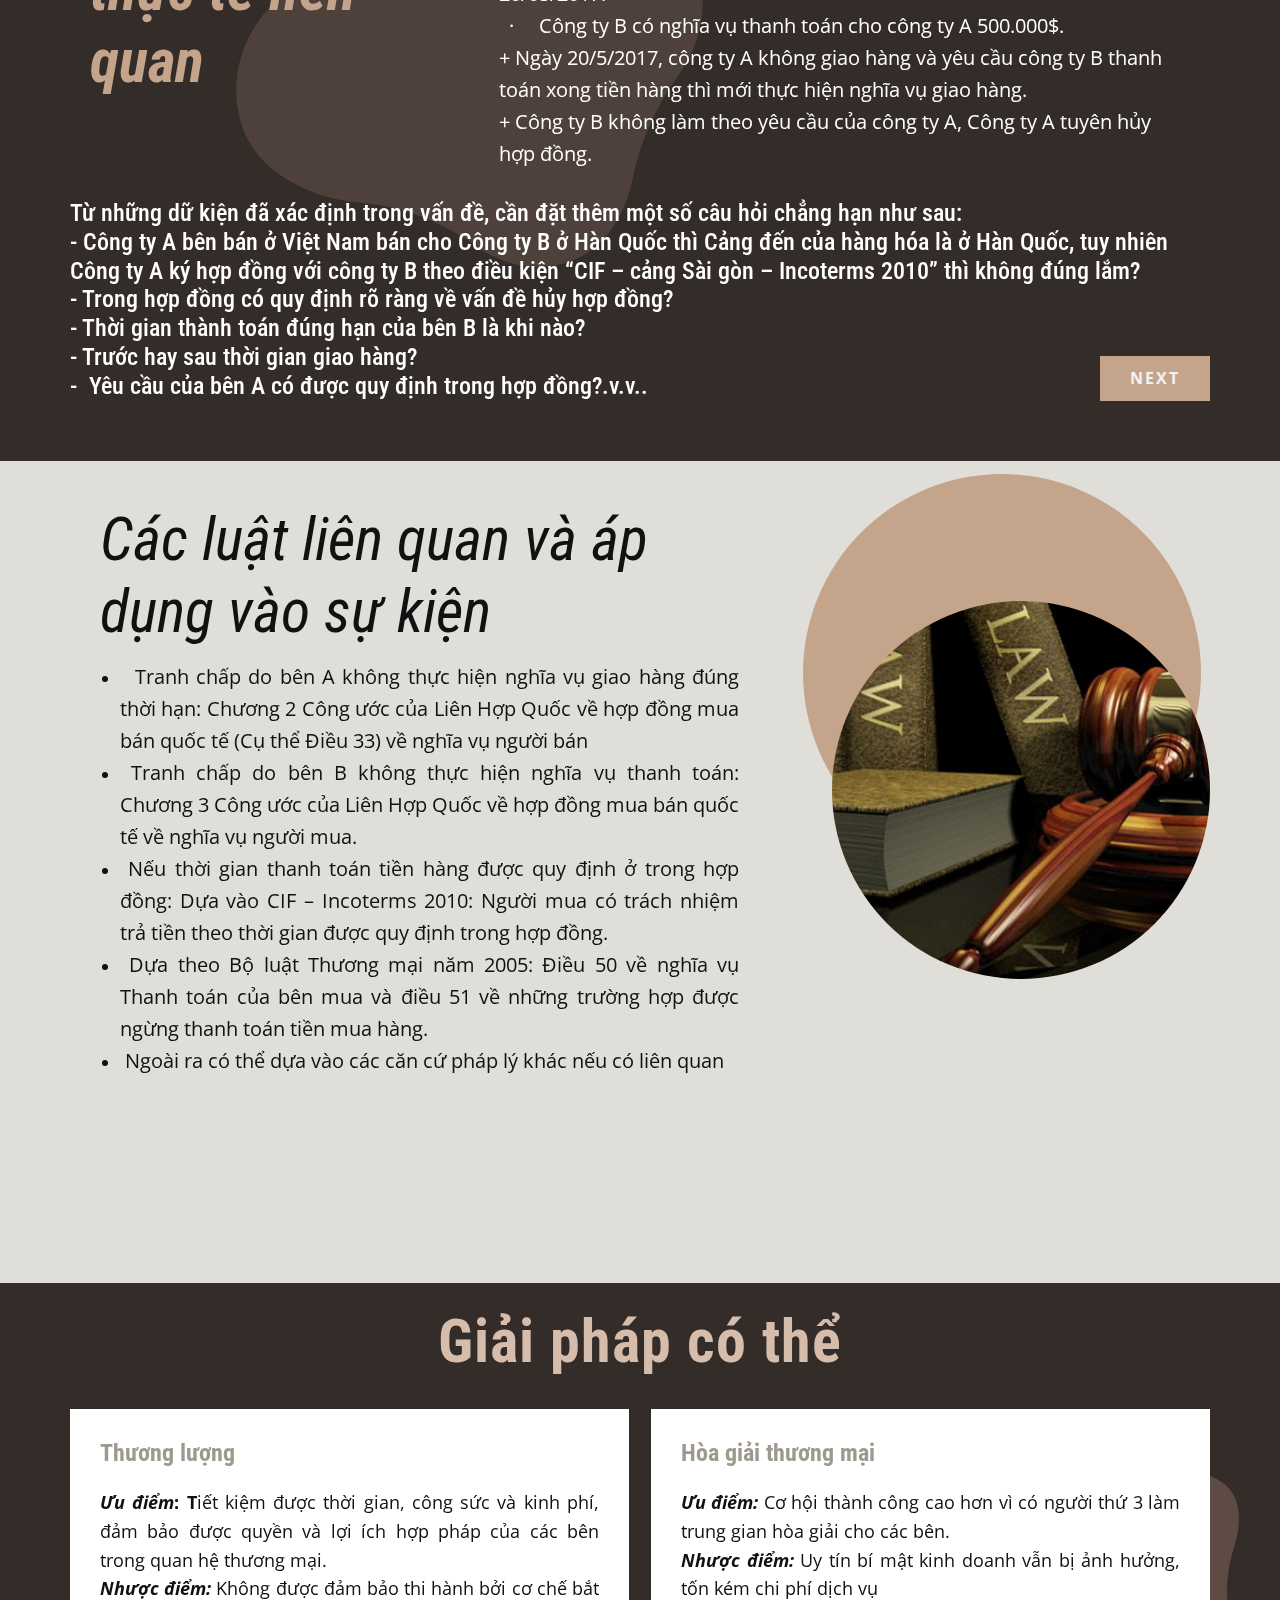
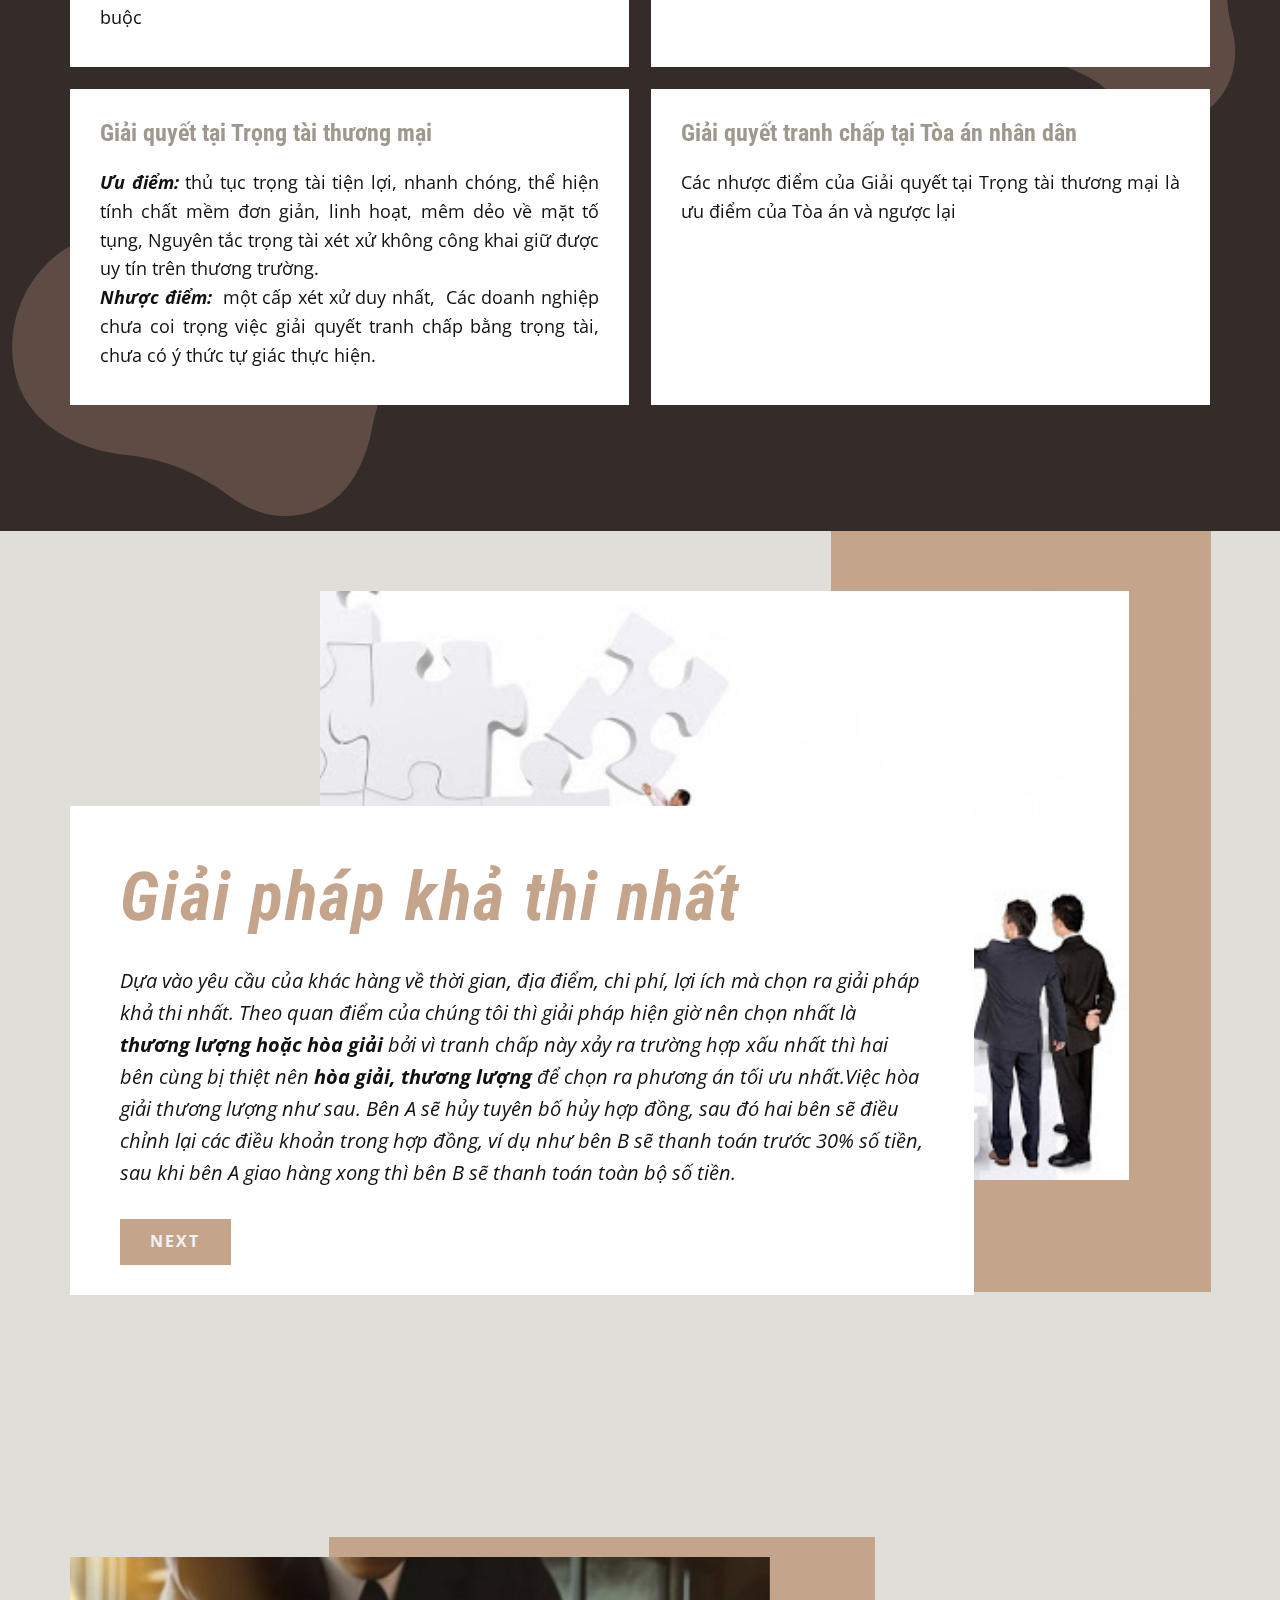
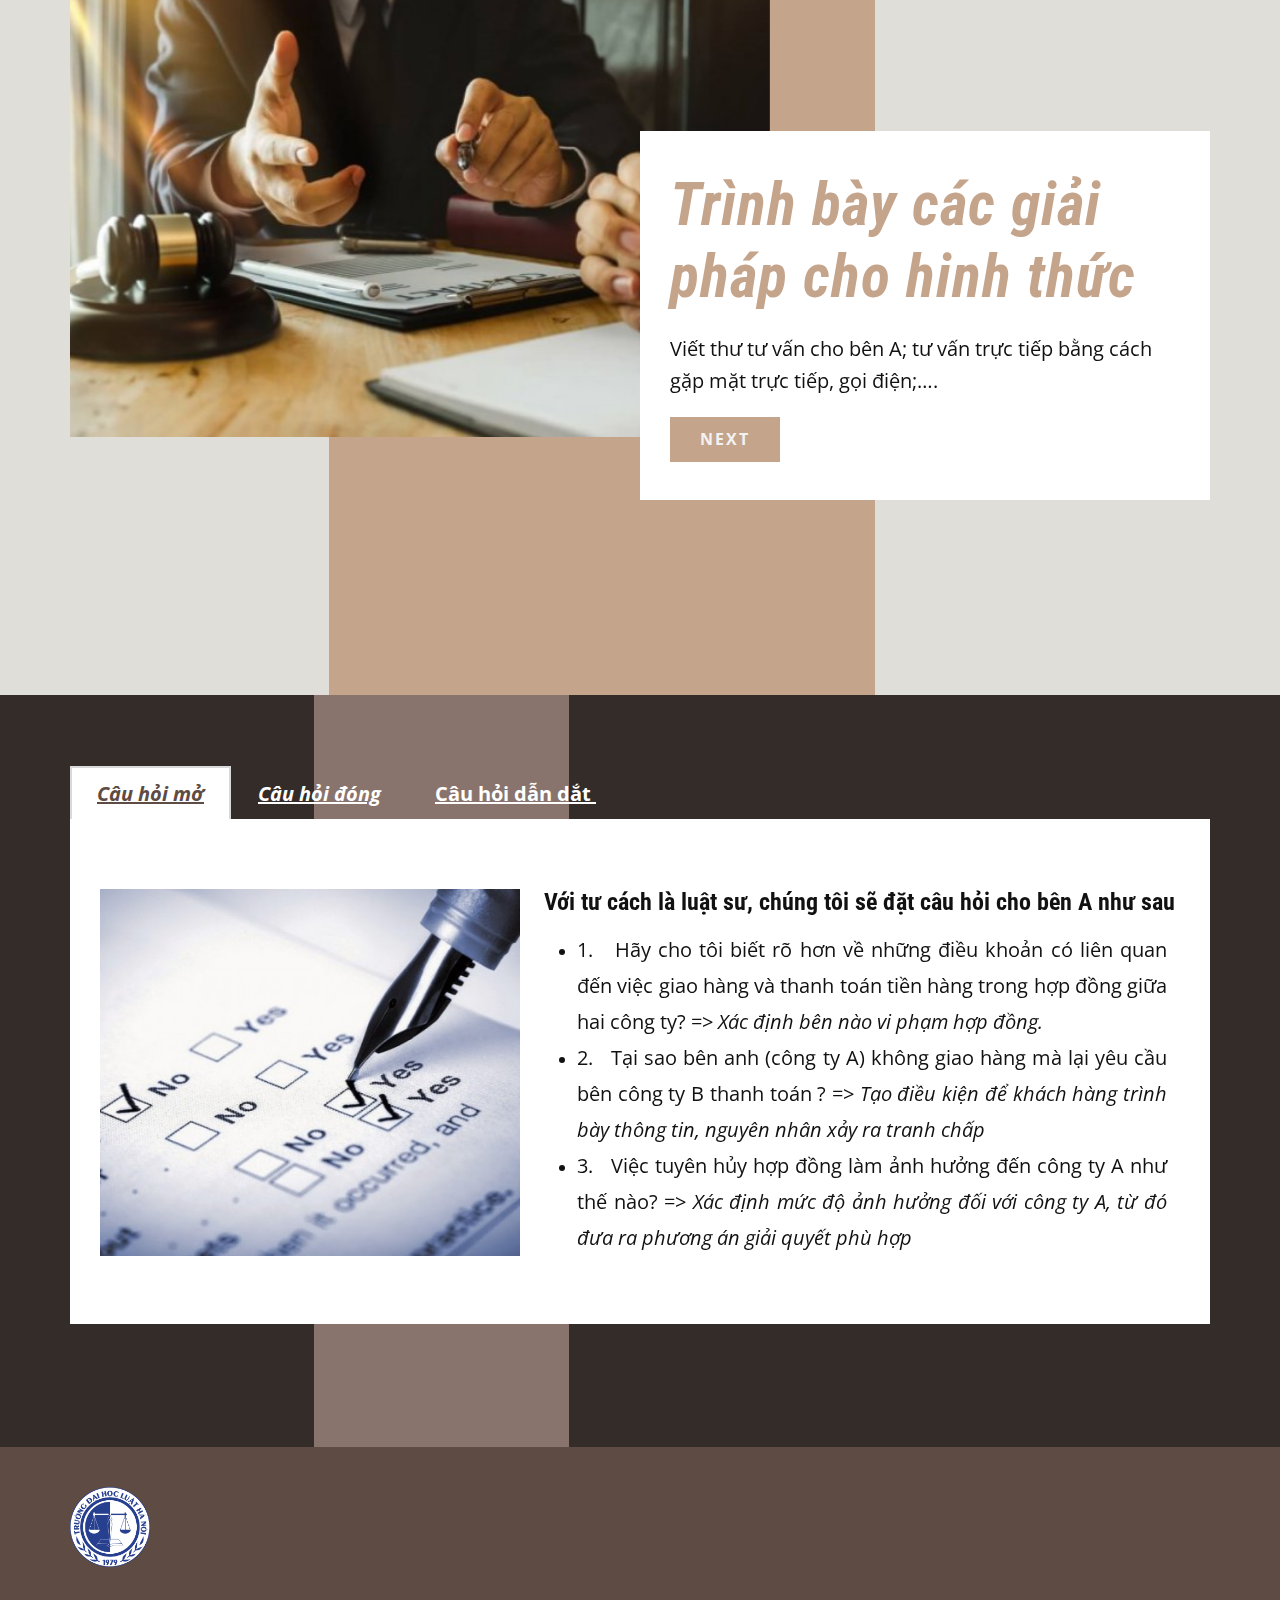
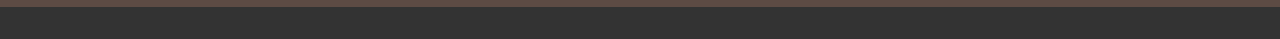
==== commit daaff744: "Update index.html" ====
--- a/index.html
+++ b/index.html
@@ -421,7 +421,7 @@
 giải pháp khả thi nhất. Theo quan điểm của chúng tôi thì giải pháp hiện giờ nên
 chọn nhất là <b><i>thương lượng hoặc hòa giải</i></b> bởi vì tranh chấp này xảy
 ra trường hợp xấu nhất thì hai bên cùng bị thiệt nên <b><i>hòa giải, thương
-lượng</i></b> để chọn ra phương án tối ưu nhất
+lượng</i></b> để chọn ra phương án tối ưu nhất.Việc hòa giải thương lượng như sau. Bên A sẽ hủy tuyên bố hủy hợp đồng, sau đó hai bên sẽ điều chỉnh lại các điều khoản trong hợp đồng, ví dụ như bên B sẽ thanh toán trước 30% số tiền, sau khi bên A giao hàng xong thì bên B sẽ thanh toán toàn bộ số tiền.
             </p>
             <a href="Home.html#carousel_1bfa" data-page-id="82183825" class="u-btn u-btn-rectangle u-button-style u-hover-palette-2-base u-palette-3-base u-text-grey-5 u-btn-1">next</a>
           </div>
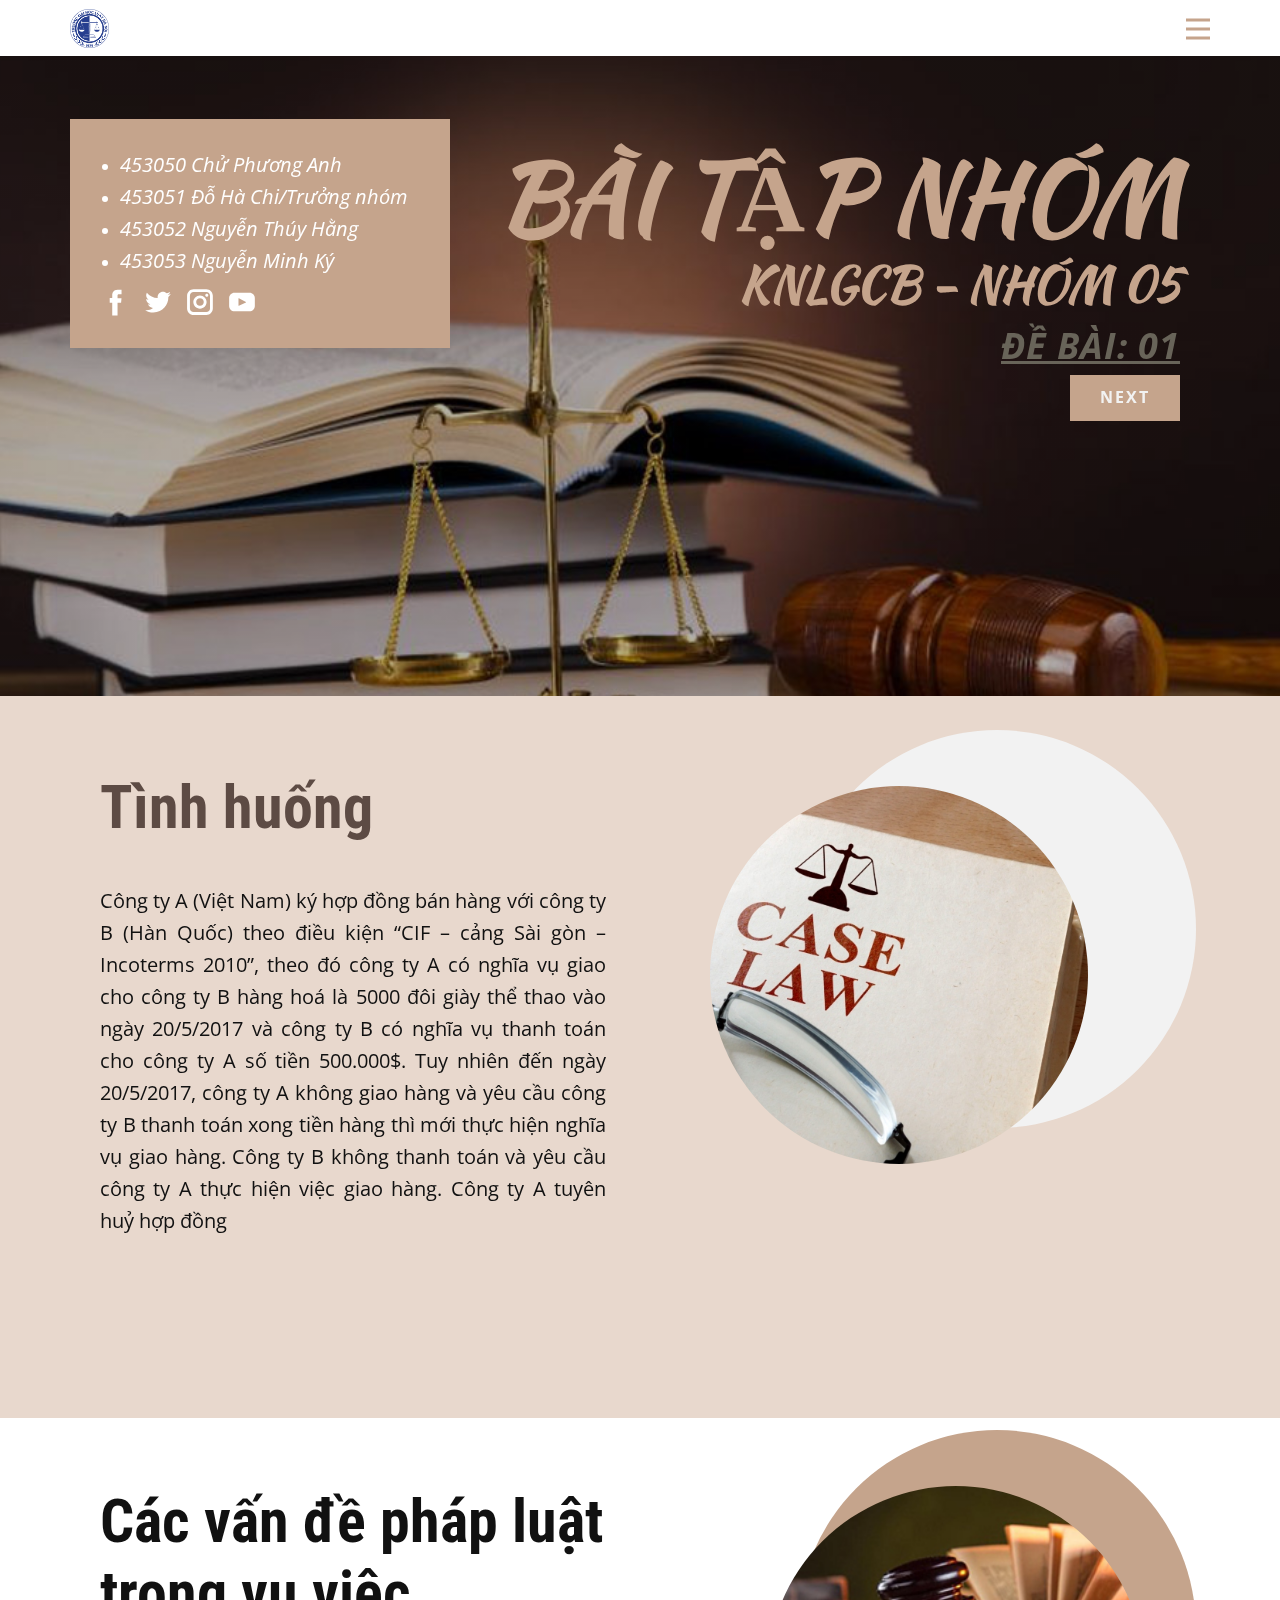
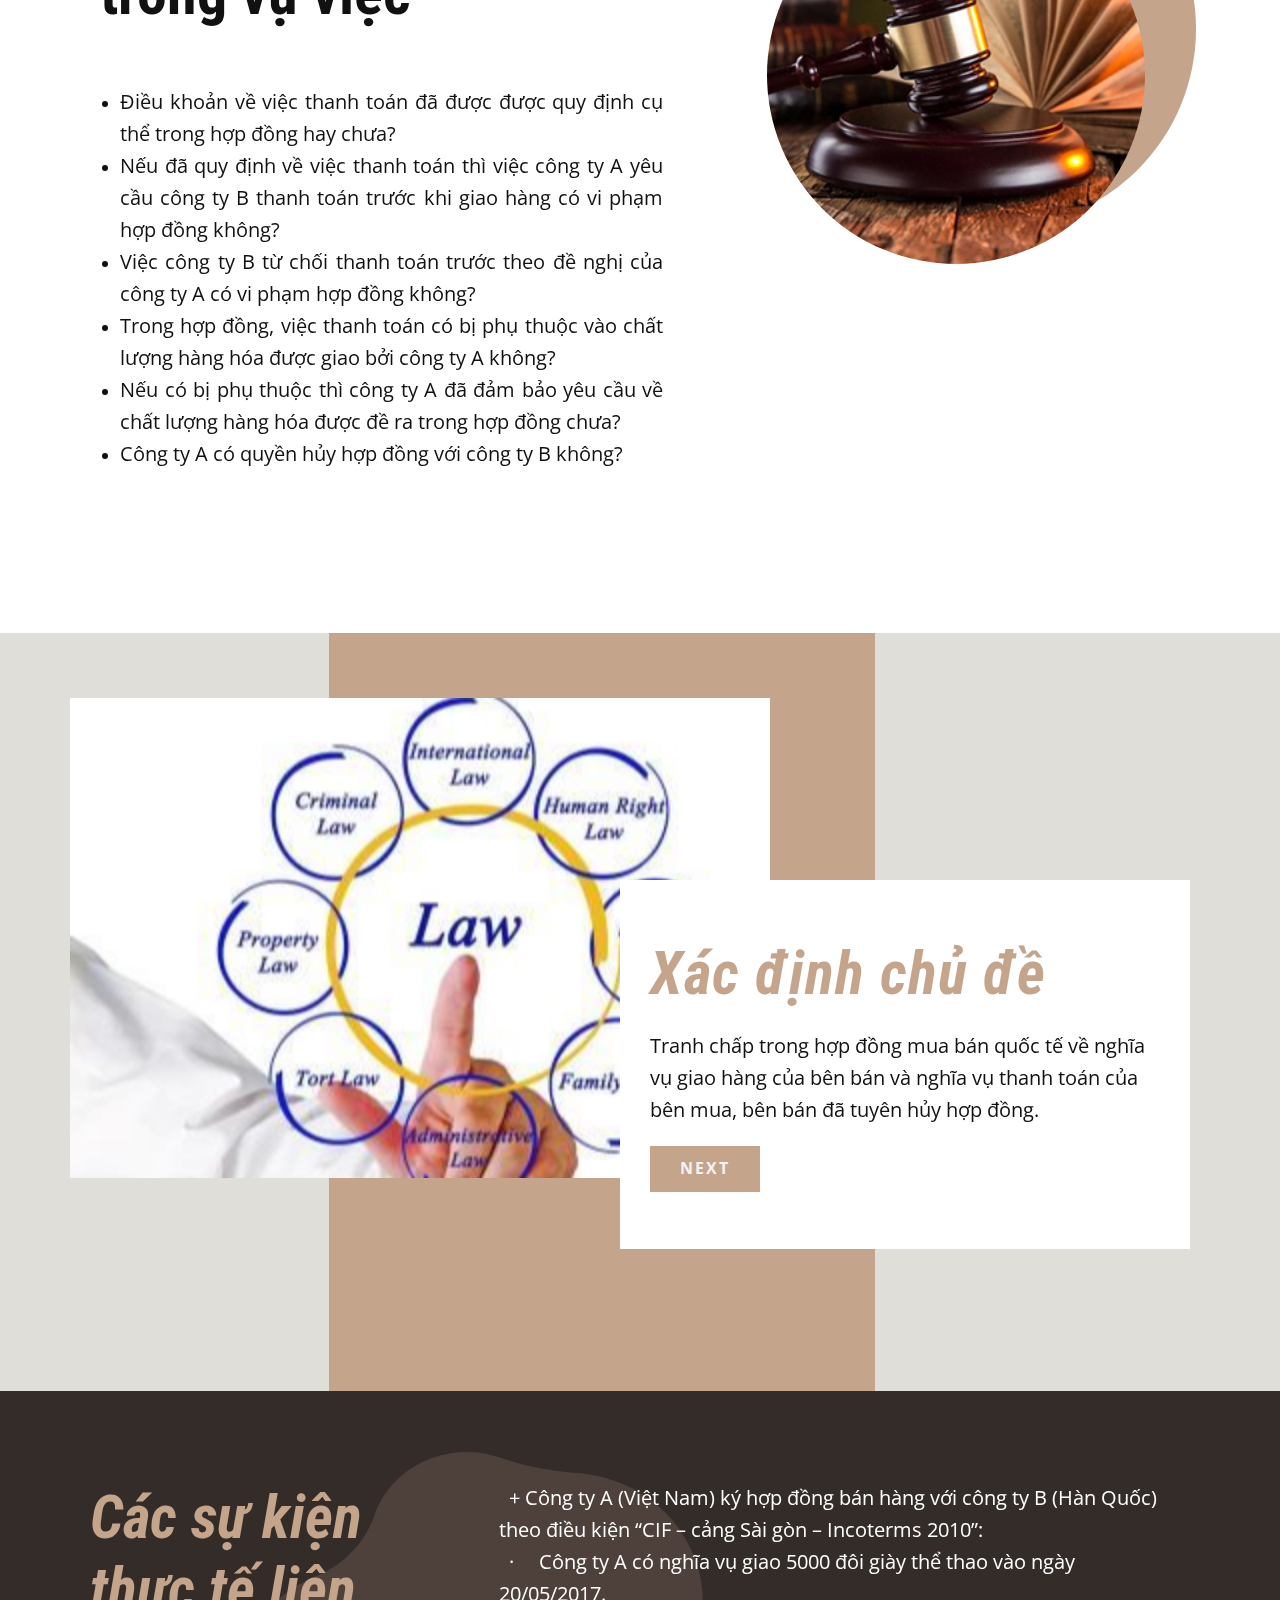
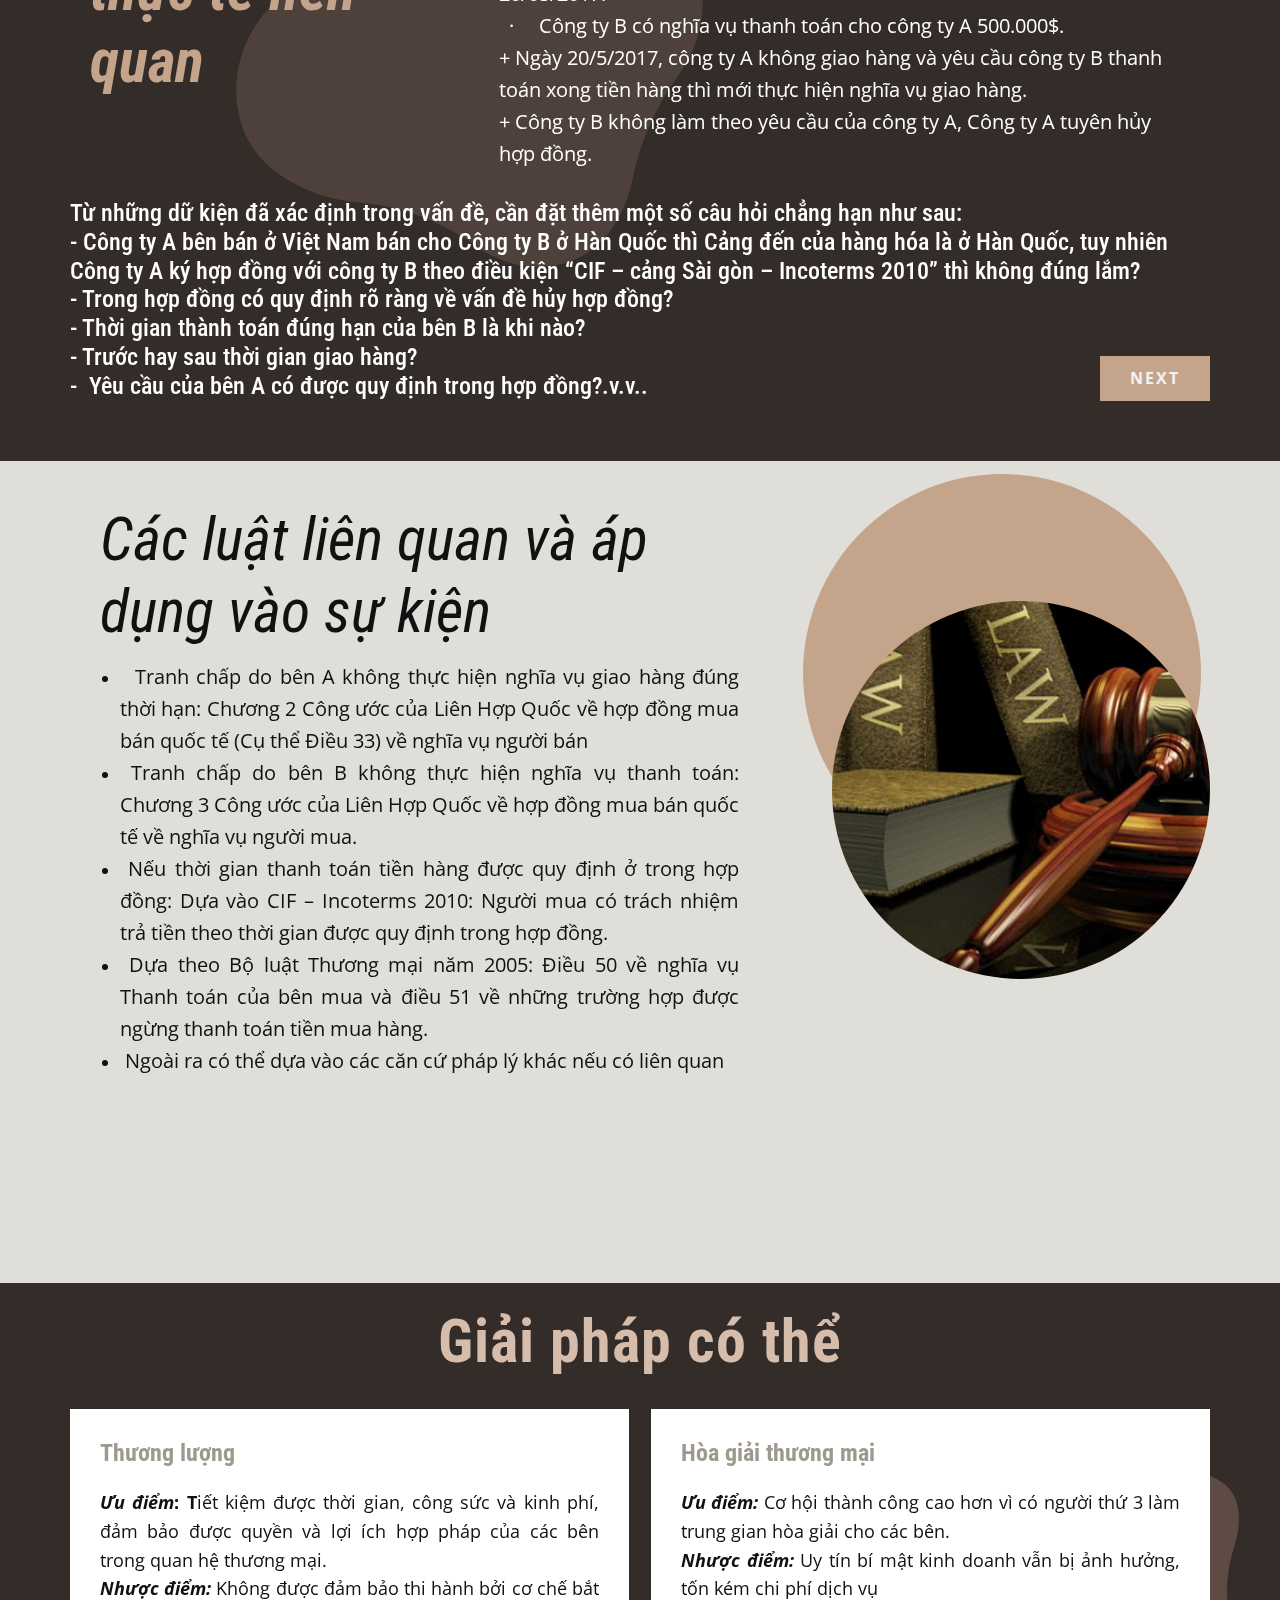
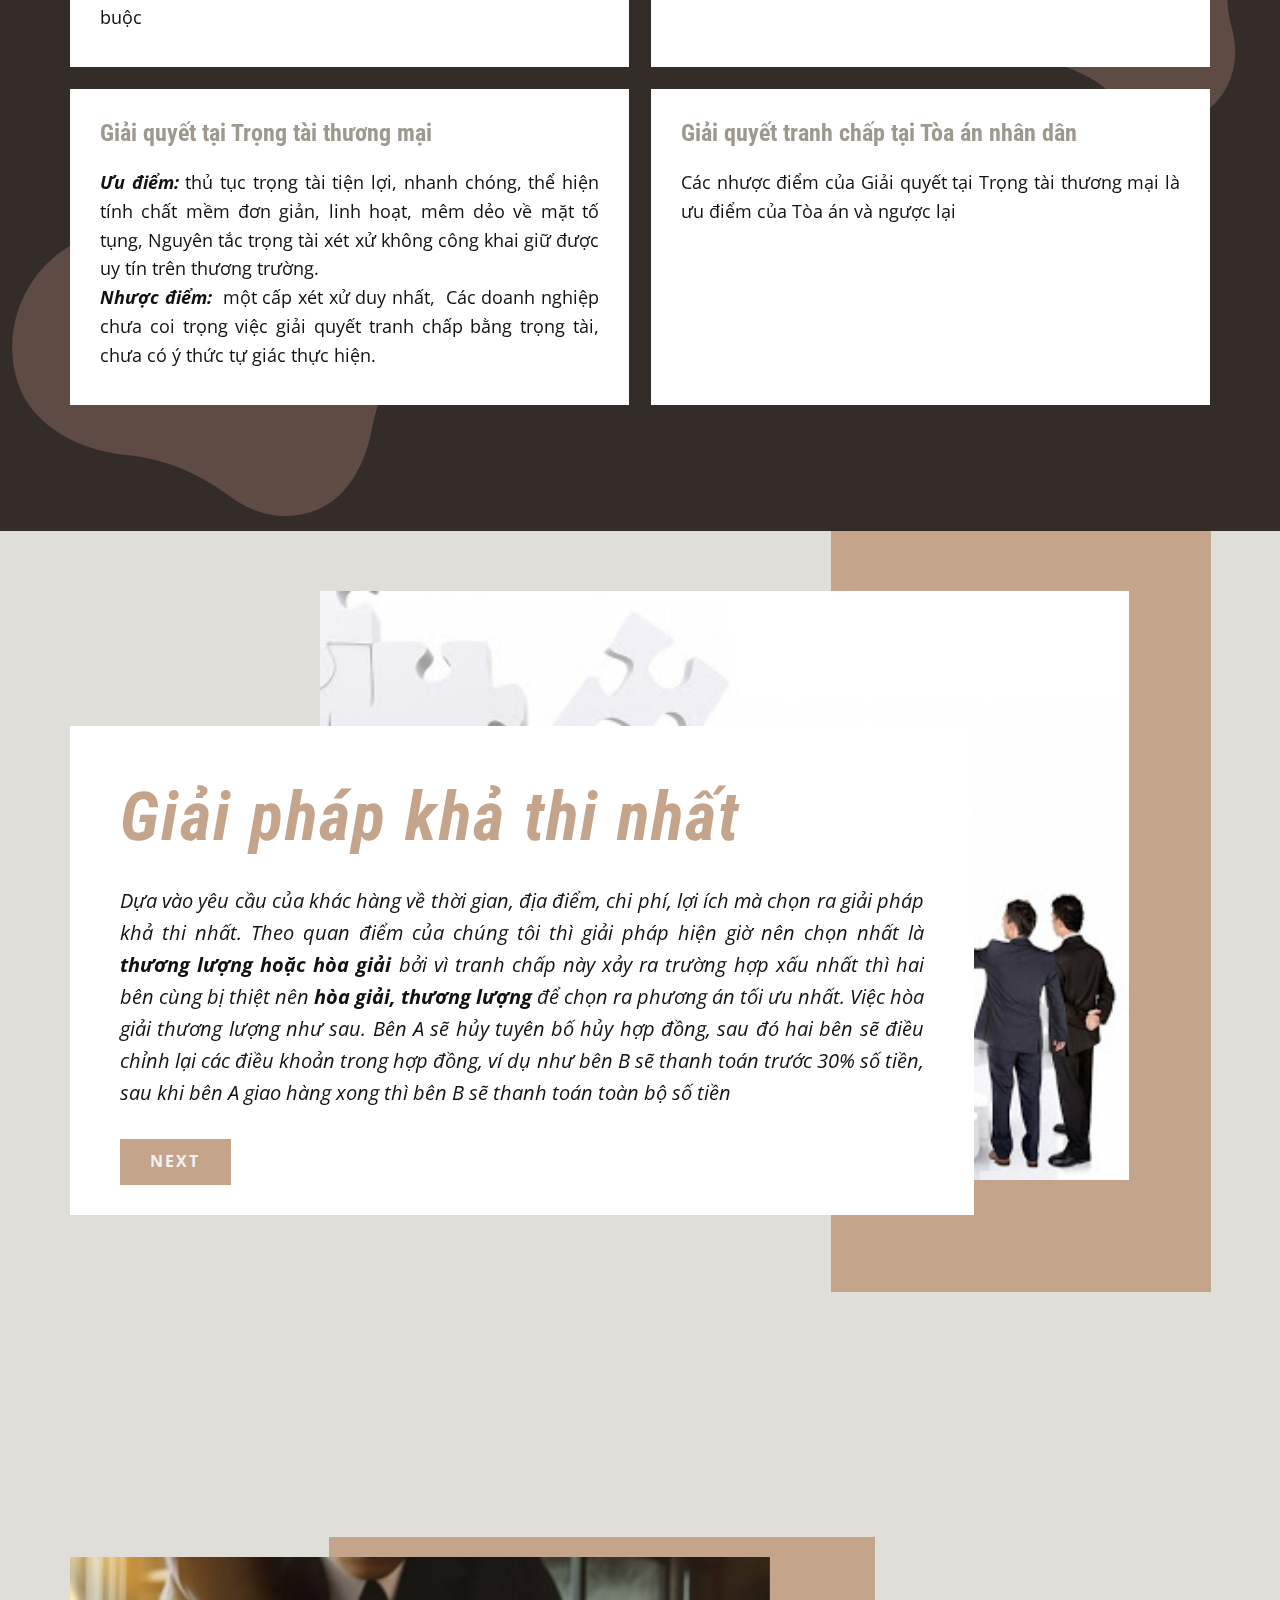
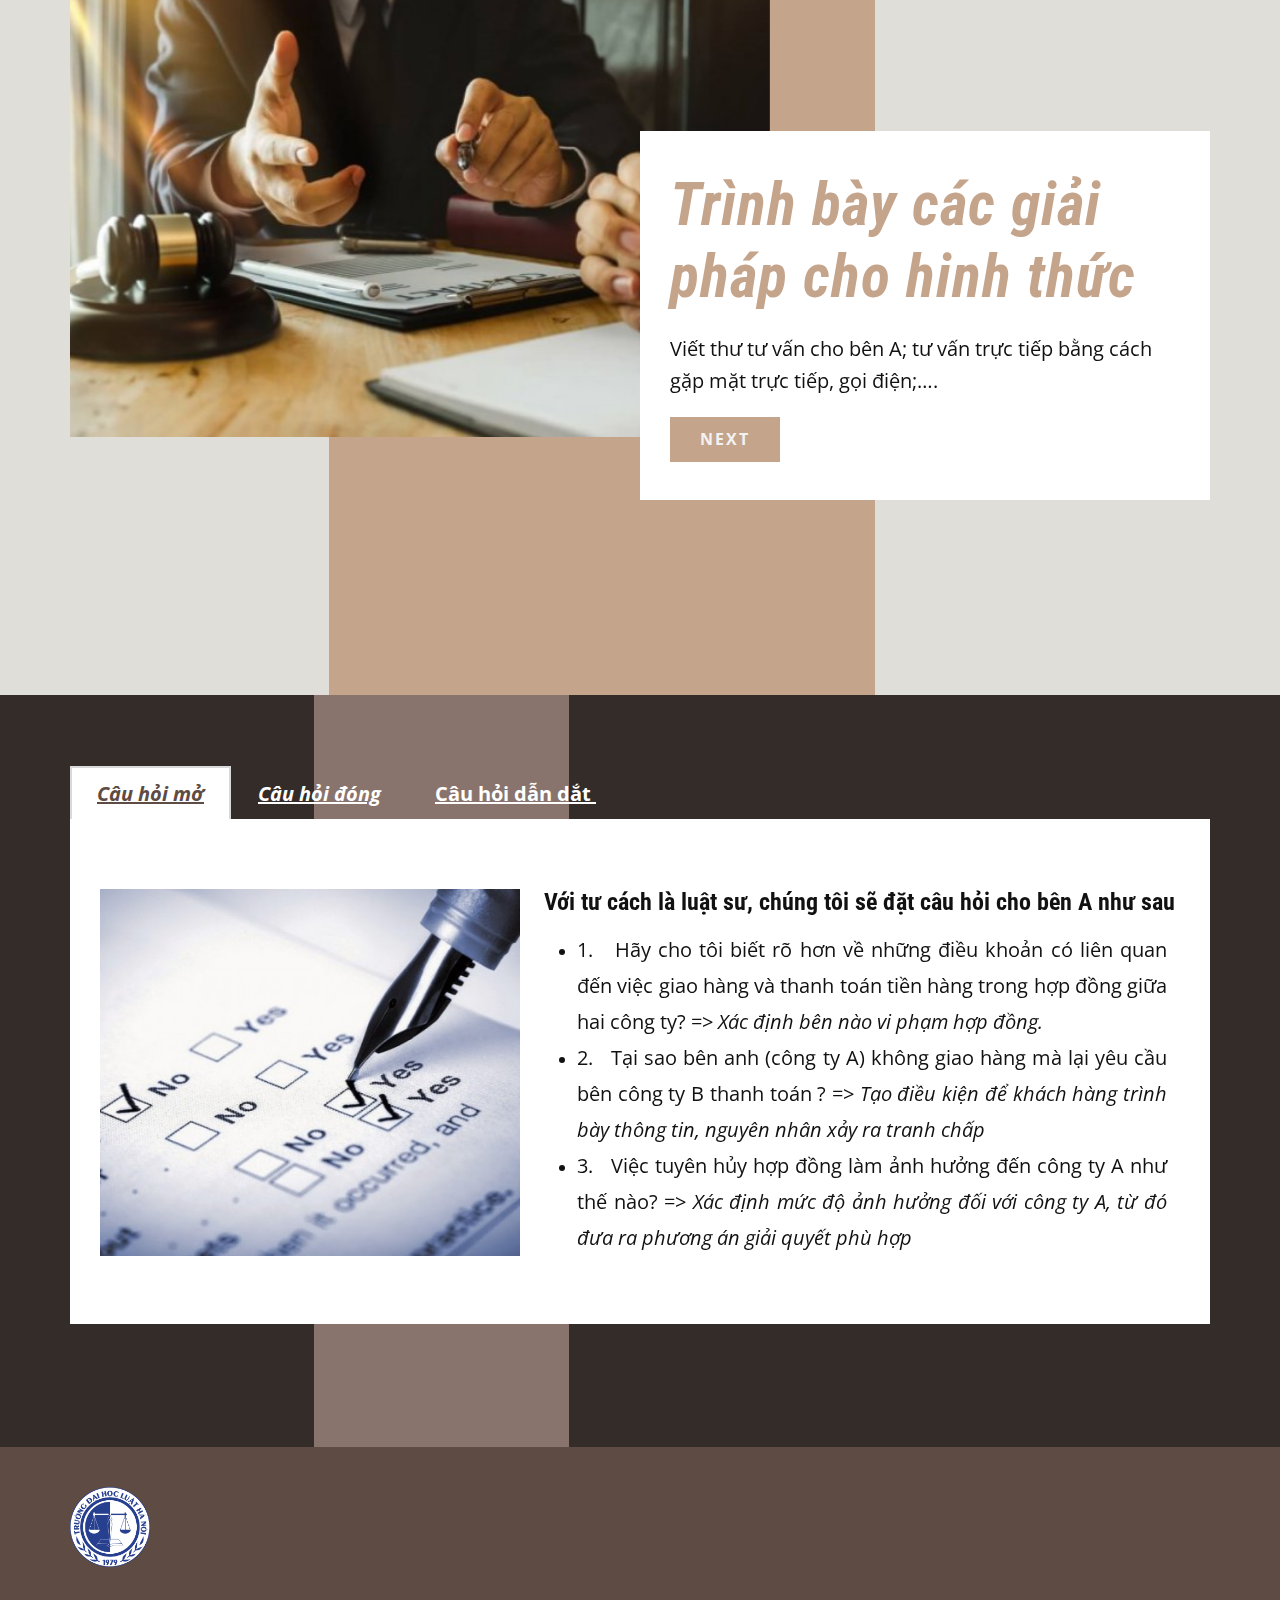
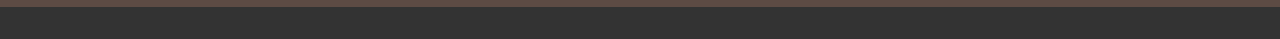
==== commit 19ae0615: "Add files via upload" ====
--- a/index.html
+++ b/index.html
@@ -411,17 +411,17 @@
       <div class="u-clearfix u-sheet u-sheet-1">
         <div class="u-palette-3-base u-shape u-shape-rectangle u-shape-1"></div>
         <img src="images/unnamed.jpg" class="u-align-left u-image u-image-1" data-image-width="512" data-image-height="315">
-        <div class="u-align-left u-container-style u-group u-white u-group-1">
+        <div class="u-container-style u-group u-white u-group-1">
           <div class="u-container-layout u-valign-middle u-container-layout-1">
-            <h1 class="u-text u-text-palette-3-base u-text-1" data-animation-name="flipIn" data-animation-duration="1000" data-animation-delay="0" data-animation-direction="X"><i>Giải
+            <h1 class="u-align-left u-text u-text-palette-3-base u-text-1" data-animation-name="flipIn" data-animation-duration="1000" data-animation-delay="0" data-animation-direction="X"><i>Giải
 pháp khả thi nhất</i>
             </h1>
-            <p class="u-text u-text-2" data-animation-name="slideIn" data-animation-duration="1000" data-animation-delay="0" data-animation-direction="Down">Dựa
+            <p class="u-align-justify u-text u-text-2" data-animation-name="slideIn" data-animation-duration="1000" data-animation-delay="0" data-animation-direction="Down">Dựa
 vào yêu cầu của khác hàng về thời gian, địa điểm, chi phí, lợi ích mà chọn ra
 giải pháp khả thi nhất. Theo quan điểm của chúng tôi thì giải pháp hiện giờ nên
 chọn nhất là <b><i>thương lượng hoặc hòa giải</i></b> bởi vì tranh chấp này xảy
 ra trường hợp xấu nhất thì hai bên cùng bị thiệt nên <b><i>hòa giải, thương
-lượng</i></b> để chọn ra phương án tối ưu nhất.Việc hòa giải thương lượng như sau. Bên A sẽ hủy tuyên bố hủy hợp đồng, sau đó hai bên sẽ điều chỉnh lại các điều khoản trong hợp đồng, ví dụ như bên B sẽ thanh toán trước 30% số tiền, sau khi bên A giao hàng xong thì bên B sẽ thanh toán toàn bộ số tiền.
+lượng</i></b> để chọn ra phương án tối ưu nhất.&nbsp;Việc hòa giải thương lượng như sau. Bên A sẽ hủy tuyên bố hủy hợp đồng, sau đó hai bên sẽ điều chỉnh lại các điều khoản trong hợp đồng, ví dụ như bên B sẽ thanh toán trước 30% số tiền, sau khi bên A giao hàng xong thì bên B sẽ thanh toán toàn bộ số tiền
             </p>
             <a href="Home.html#carousel_1bfa" data-page-id="82183825" class="u-btn u-btn-rectangle u-button-style u-hover-palette-2-base u-palette-3-base u-text-grey-5 u-btn-1">next</a>
           </div>
@@ -609,7 +609,7 @@
         </a>
       </div></footer>
     <section class="u-backlink u-clearfix u-grey-80">
-    
+     
     </section>
   </body>
-</html>
+</html>--- a/Home.css
+++ b/Home.css
@@ -1357,9 +1357,10 @@
 }
 
 .u-section-8 .u-group-1 {
-  min-height: 414px;
+  min-height: 487px;
   width: 904px;
-  margin: -374px auto 60px 0;
+  height: auto;
+  margin: -454px auto 60px 0;
 }
 
 .u-section-8 .u-container-layout-1 {
@@ -1414,6 +1415,7 @@
     min-height: 379px;
     width: 561px;
     margin-top: -171px;
+    height: auto;
   }
 
   .u-section-8 .u-text-1 {
@@ -1784,46 +1786,46 @@
 }
 
 .u-section-10 .u-container-layout-4 {
-  padding: 30px 80px 30px 70px;
+  padding: 0 0 30px;
 }
 
 .u-section-10 .u-text-6 {
-  margin: -30px -80px 0 -70px;
+  margin: 0;
 }
 
 .u-section-10 .u-text-7 {
   font-size: 1.25rem;
   animation-duration: 1000ms;
-  margin: 0 -80px 0 -70px;
+  margin: 0 70px;
 }
 
 .u-section-10 .u-text-8 {
   font-size: 1.25rem;
   animation-duration: 1000ms;
-  margin: 0 -80px 0 -70px;
+  margin: 20px 70px 0;
 }
 
 .u-section-10 .u-container-layout-5 {
-  padding: 30px 79px 30px 70px;
+  padding: 0 0 30px;
 }
 
 .u-section-10 .u-text-9 {
-  margin: -30px -79px 0 -70px;
+  margin: 0;
 }
 
 .u-section-10 .u-text-10 {
   font-size: 1.25rem;
   animation-duration: 1000ms;
-  margin: 0 -79px 0 -70px;
+  margin: 0 70px;
 }
 
 .u-section-10 .u-text-11 {
   font-size: 1.25rem;
-  margin: 0 -79px 0 -70px;
+  margin: 8px 70px 0;
 }
 
 .u-section-10 .u-container-layout-6 {
-  padding: 27px 70px 30px;
+  padding: 27px 0 30px;
 }
 
 .u-section-10 .u-text-12 {
@@ -1834,13 +1836,13 @@
 .u-section-10 .u-text-13 {
   font-size: 1.25rem;
   animation-duration: 1000ms;
-  margin: 0 -70px;
+  margin: 0 70px;
 }
 
 .u-section-10 .u-text-14 {
   font-size: 1.25rem;
   animation-duration: 1000ms;
-  margin: 0 -70px;
+  margin: 29px 70px 0;
 }
 
 .u-section-10 .u-carousel-control-1 {
@@ -1895,11 +1897,6 @@
     height: auto;
   }
 
-  .u-section-10 .u-text-6 {
-    margin-right: 0;
-    margin-left: 0;
-  }
-
   .u-section-10 .u-text-7 {
     margin-right: 0;
     margin-left: 0;
@@ -1910,11 +1907,6 @@
     margin-left: 0;
   }
 
-  .u-section-10 .u-text-9 {
-    margin-right: 0;
-    margin-left: 0;
-  }
-
   .u-section-10 .u-text-10 {
     margin-right: 0;
     margin-left: 0;
@@ -1951,21 +1943,6 @@
 
   .u-section-10 .u-slider-1 {
     width: 660px;
-  }
-
-  .u-section-10 .u-container-layout-4 {
-    padding-right: 30px;
-    padding-left: 30px;
-  }
-
-  .u-section-10 .u-container-layout-5 {
-    padding-right: 30px;
-    padding-left: 30px;
-  }
-
-  .u-section-10 .u-container-layout-6 {
-    padding-right: 30px;
-    padding-left: 30px;
   }
 }
 
@@ -2003,21 +1980,6 @@
 
   .u-section-10 .u-slider-1 {
     width: 520px;
-  }
-
-  .u-section-10 .u-container-layout-4 {
-    padding-right: 10px;
-    padding-left: 10px;
-  }
-
-  .u-section-10 .u-container-layout-5 {
-    padding-right: 10px;
-    padding-left: 10px;
-  }
-
-  .u-section-10 .u-container-layout-6 {
-    padding-right: 10px;
-    padding-left: 10px;
   }
 }
 
@@ -2053,10 +2015,6 @@
   .u-section-10 .u-slider-1 {
     width: 320px;
   }
-
-  .u-section-10 .u-text-12 {
-    width: 320px;
-  }
 }h1:hover {
 color : green;
 }
